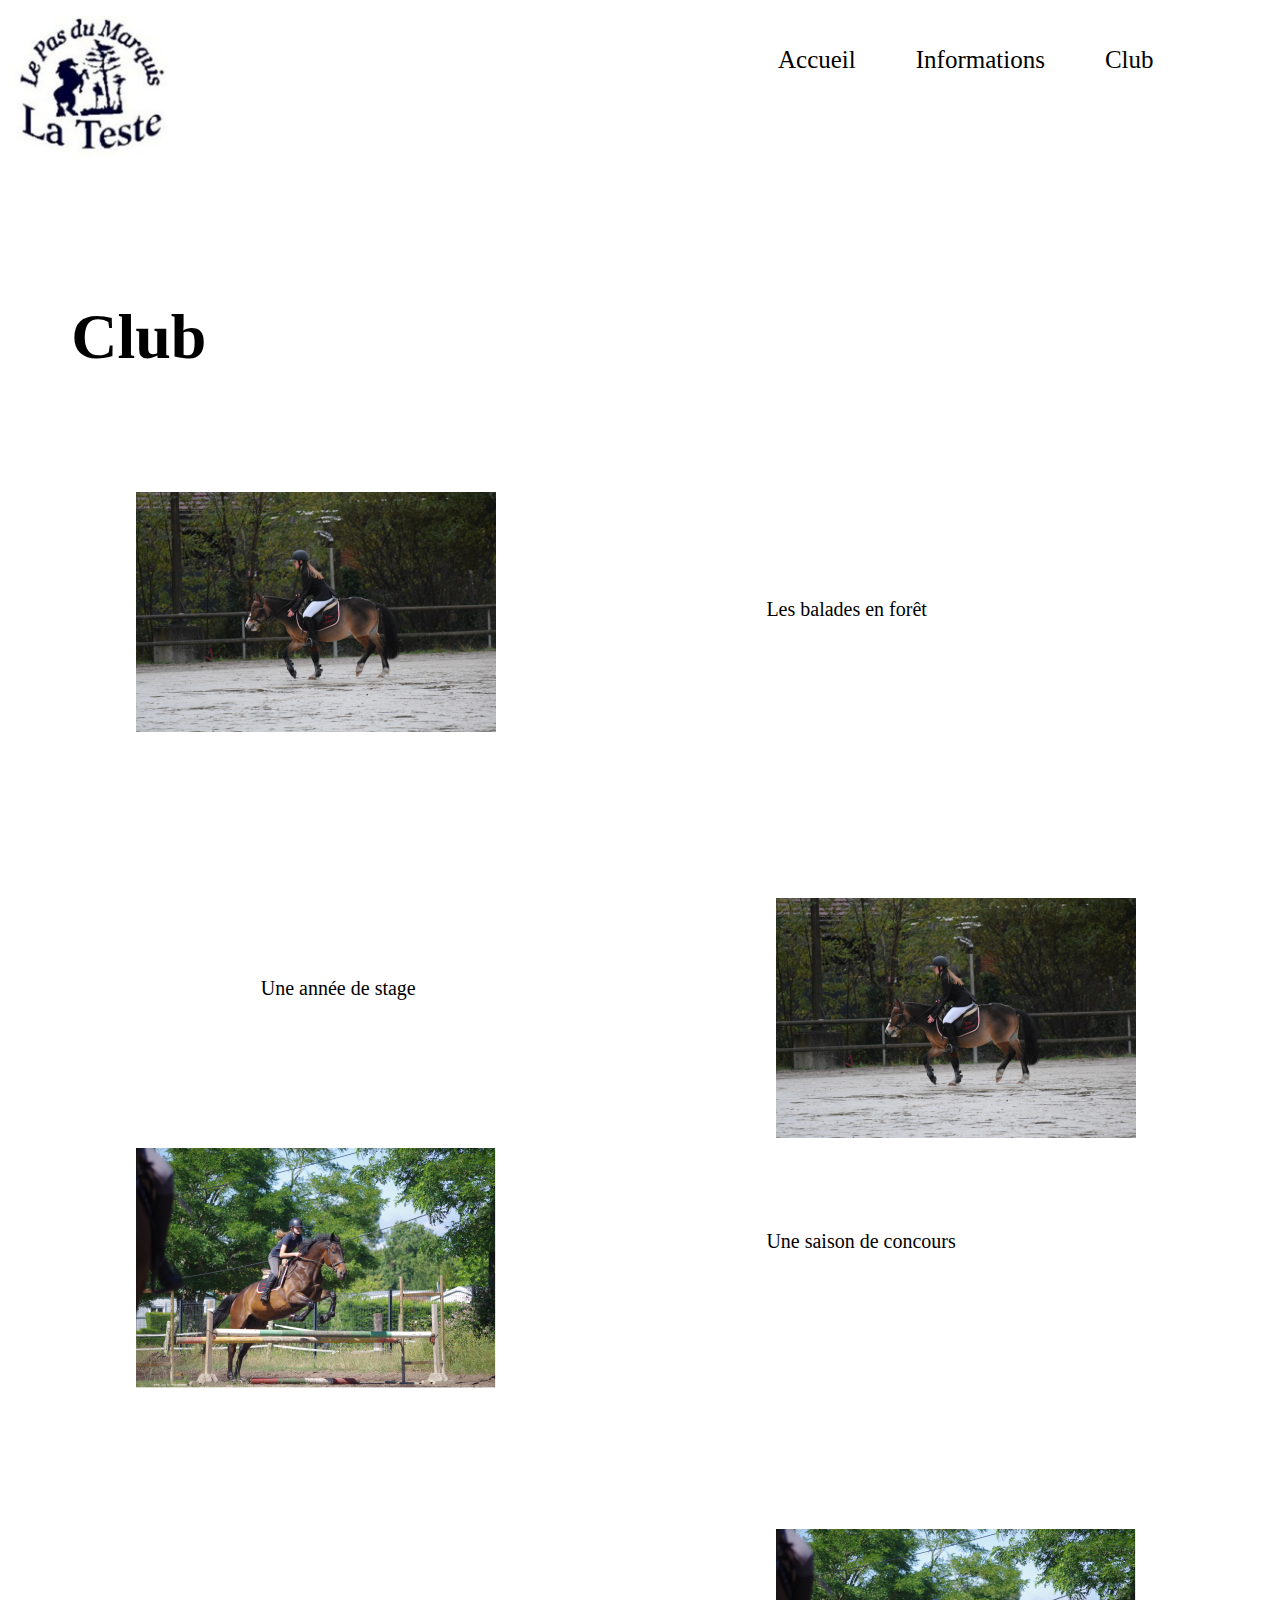
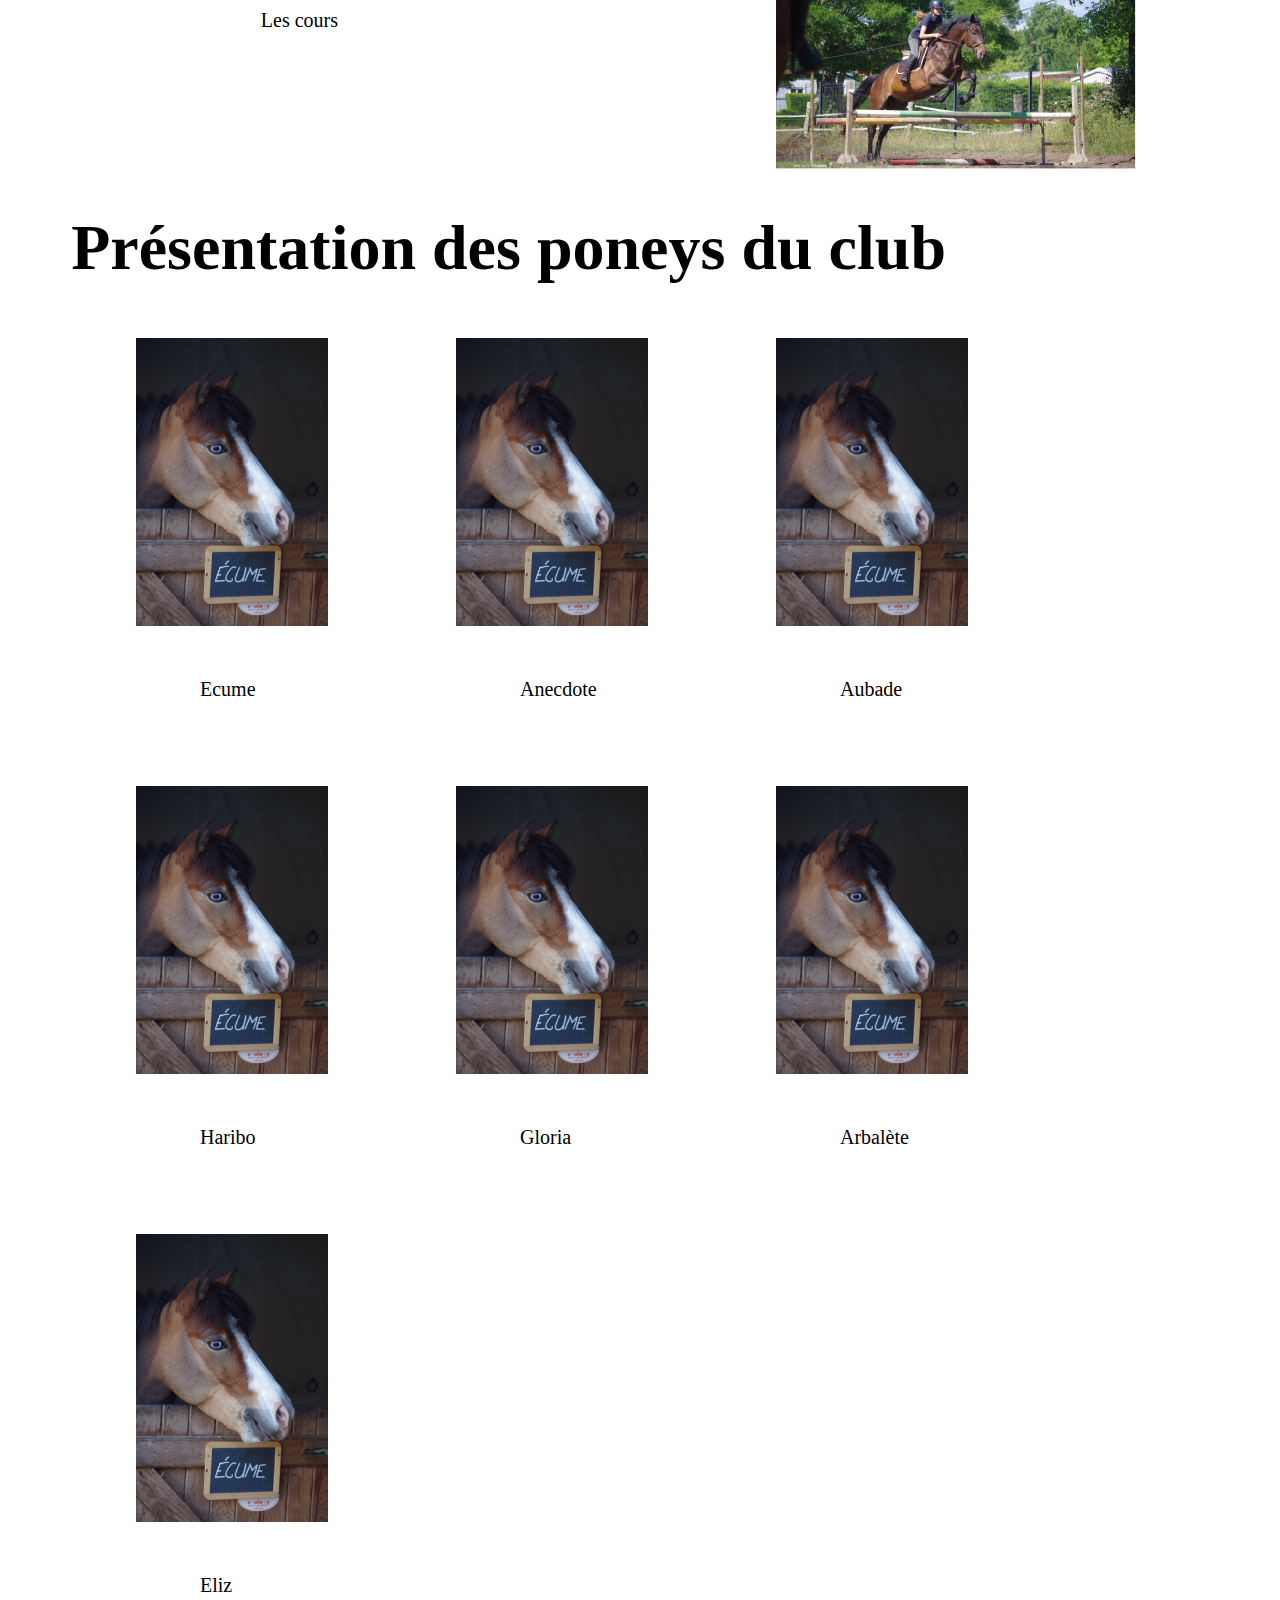
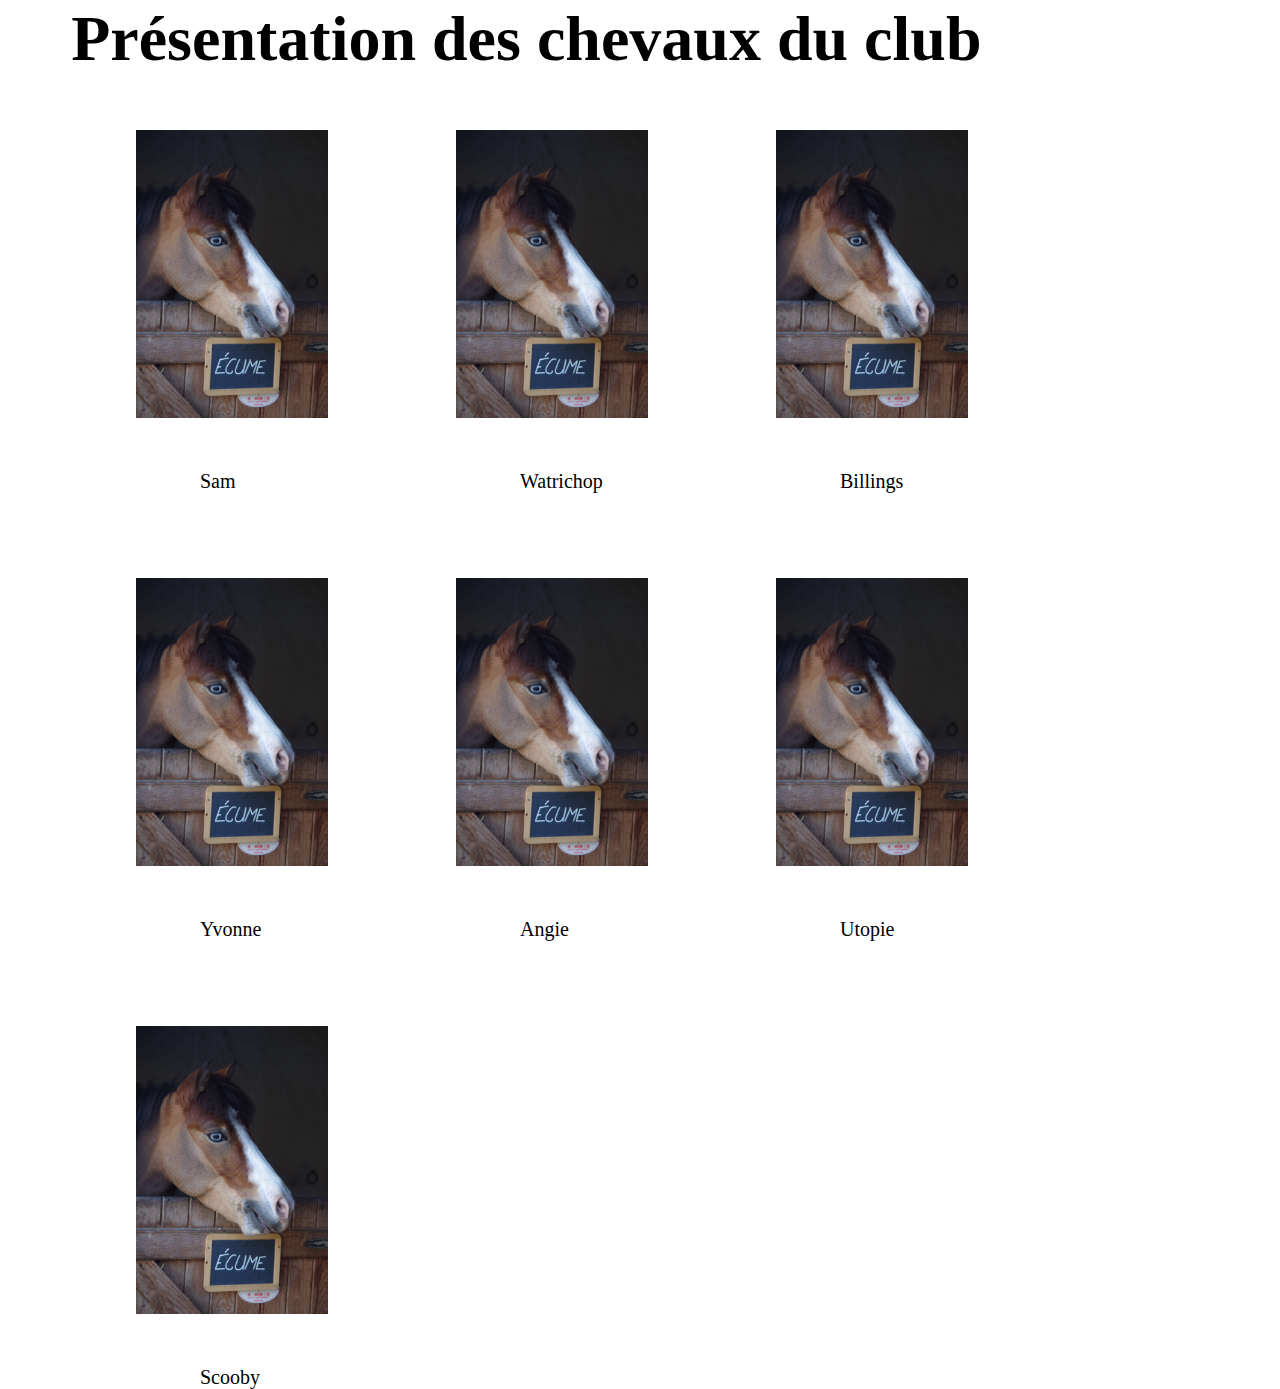
==== club.html @ 82a841d6 "ajouter les portrait des poneys et chevaux" ====
<!DOCTYPE html>
<html lang="en">
<head>
    <meta charset="UTF-8">
    <meta name="viewport" content="width=device-width, initial-scale=1.0">
    <title>Centre équestre au pas du marquis</title>
    <link rel="stylesheet" href="CSS/header.css"> 
    <link rel="stylesheet" href="index.css"> 
    <link rel="stylesheet" href="CSS/information.css"> 
    <link rel="stylesheet" href="CSS/club.css">
</head>
<body>
    <!-- Le header -->
    <header>
        <a href="index.html"><img src="img/Logo_Pdm.jpg" alt="logo du centre equestre le pas du marquis" class="logo"></a>     <!-- le logo du Pdm -->
        
        <!-- Le menu sur le téléphone en mode menu burger -->
        
        <nav class="main-menu couleur" id="menu">
            <a class="open" href="#menu">
                <img src="img/menu_burger.svg" alt="menu burger" />
            </a>
            <a class="close" href="#">
                <img src="img/close.svg" alt="fermer le menu burger" />
            </a>

            <!-- Les 3 pages du header -->
            <ul id="menu">
                <li>
                    <a href="index.html">Accueil</a>
                </li>
                <li>
                    <a href="informations.html">Informations</a>
                </li>
                <li>
                    <a href="club.html">Club</a>
                </li>
            </ul>
        </nav>
    </header>


    <!-- Section du club  -->

</section>

<section class="club2">
    <h2>Club</h2>

    <div class="imgbalade">
        <img src="img/Horizontale/Ecume_concours_caresse.jpg" alt="Ecume en portrait"/>

    </div>

    <div class="text-balade">
        <p> Les balades en forêt </p>
    </div>

    <div class="imgstage">
        <img src="img/Horizontale/Ecume_concours_caresse.jpg" alt="Ecume en caresse"/>
    </div>

    <div class="text-stage2">
        <p> Une année de stage </p>
    </div>
    <div class="imgconcours">
        <img src="img/Horizontale/Sam_Saut_oxer.jpg" alt="Sam en saut en oxer"/>
    </div>

    <div class="text-concours">
        <p> Une saison de concours </p>
    </div>

    <div class="imgcours">
        <img src="img/Horizontale/Sam_Saut_oxer.jpg" alt="Sam en saut en oxer"/>
    </div>

    <div class="text-cours2">
        <p> Les cours </p>
    </div>
    
</section>


<!-- Présentation des poneys du club -->

<section class="presponey">

    <div >
        <h2>Présentation des poneys du club</h2>
    </div>

    <div class="imgEcume">
        <img src="img/Verticale/Ecume_portrait.jpg" alt="Portrait Ecume">

    </div>
    <div class="text-Ecume">
        <p>Ecume</p>
    </div>

    <div class="imgAnecdote">
        <img src="img/Verticale/Ecume_portrait.jpg" alt="Portrait Anecdote">

    </div>
    <div class="text-Anecdote">
        <p>Anecdote</p>
    </div>

    <div class="imgAubade">
        <img src="img/Verticale/Ecume_portrait.jpg" alt="Portrait Aubade">

    </div>
    <div class="text-Aubade">
        <p>Aubade</p>
    </div>

    <div class="imgHaribo">
        <img src="img/Verticale/Ecume_portrait.jpg" alt="Portrait Aubade">

    </div>
    <div class="text-Haribo">
        <p>Haribo</p>
    </div>

    <div class="imgGloria">
        <img src="img/Verticale/Ecume_portrait.jpg" alt="Portrait Aubade">

    </div>
    <div class="text-Gloria">
        <p>Gloria</p>
    </div>

    <div class="imgArbalete">
        <img src="img/Verticale/Ecume_portrait.jpg" alt="Portrait Aubade">

    </div>
    <div class="text-Arbalete">
        <p>Arbalète</p>
    </div>

    <div class="imgEliz">
        <img src="img/Verticale/Ecume_portrait.jpg" alt="Portrait Aubade">

    </div>
    <div class="text-Eliz">
        <p>Eliz</p>
    </div>


</section>

<section class="preschevaux">

    <div >
        <h2>Présentation des chevaux du club</h2>
    </div>

    <div class="imgSam">
        <img src="img/Verticale/Ecume_portrait.jpg" alt="Portrait Ecume">

    </div>
    <div class="text-Sam">
        <p>Sam</p>
    </div>

    <div class="imgWatrichop">
        <img src="img/Verticale/Ecume_portrait.jpg" alt="Portrait Ecume">

    </div>
    <div class="text-Watrichop">
        <p>Watrichop</p>
    </div>

    <div class="imgBillings">
        <img src="img/Verticale/Ecume_portrait.jpg" alt="Portrait Ecume">

    </div>
    <div class="text-Billings">
        <p>Billings</p>
    </div>

    <div class="imgYvonne">
        <img src="img/Verticale/Ecume_portrait.jpg" alt="Portrait Ecume">

    </div>
    <div class="text-Yvonne">
        <p>Yvonne</p>
    </div>

    
    <div class="imgAngie">
        <img src="img/Verticale/Ecume_portrait.jpg" alt="Portrait Ecume">

    </div>
    <div class="text-Angie">
        <p>Angie</p>
    </div>

    <div class="imgUtopie">
        <img src="img/Verticale/Ecume_portrait.jpg" alt="Portrait Ecume">

    </div>
    <div class="text-Utopie">
        <p>Utopie</p>
    </div>

    <div class="imgScooby">
        <img src="img/Verticale/Ecume_portrait.jpg" alt="Portrait Ecume">

    </div>
    <div class="text-Scooby">
        <p>Scooby</p>
    </div>
</section>
<body>
---- CSS/header.css ----
header {
    margin-right: 7%;
}

header nav ul li a {
    font-family: 'HermeneusOne';
    font-size: 25px;
    color: black;
    text-decoration:none; 
    
}

header nav ul li {
    display: inline;
    margin-left: 60px;
}

header ul {
    display: flex;
    align-items: center;
    flex-direction: row;
    justify-content: flex-end;
    padding: 30px;
}

header .logo {
    position: absolute;
    width: 15%;
}


header .open,
header .close {
    background: white;
    color: black;
    display: none;
    margin-right: 5px;
}

@media (max-width: 1024px) {

    header .logo {
        width: 20%;
    }

    header ul {
        display: none;
    }

    /* État fermé */
    header .main-menu .close {
        display: none;
    }

    /* header .main-menu ul,
    header .loupe1 {
        display: none;
    } */

    /* État ouvert */


    header .main-menu:target ul {
        display: flex;
        flex-direction: column;
        position: absolute;
        right: 0;
        background: white;
    }

    header .main-menu:target .close {
        display: flex;
        flex-direction: row-reverse;
    }

    header .main-menu:target .open {
        display: none;
    }

    header nav ul li {
        margin: 10% 0;

    }

    header .open {
        display: flex;
        flex-direction: row-reverse;
    }
}

@media (max-width: 504px) {

    header .logo {
        width: 15%;
    }
}
---- index.css ----
/* Section page d'acceuil */

/* Mise en forme des images */
.Image_accueil1, .Image_accueil2 {
    padding-left: 5%;
}
.Image_accueil1{
    padding-top: 10%;
}
.couverture1, .couverture2, .couverture4, .couverture5 {
    padding-right: 7%;
}
/* La mise en forme du titre */
.titre {
    font-size: 97px;
    color: #223055;
    font-family: 'HermeneusOne';
    padding-left: 2%;
    margin: none;
}

/* Section page de présentation du club */

/* Le titre h2 */

h2 {
    font-family: 'HermeneusOne';
    font-size: 64px;
    padding-left: 5%;
}

/* Placement de l'image */

.imgPresentation{
    max-width: 50%;
    max-height: 50%;
    padding-left: 5%;
    position: absolute;
}

/* Texte de présentation du club  */

.text-présentation {
    font-size: 20px;
    display: flex;
    align-items: center;
    flex-direction: row;
    justify-content: flex-end;
    padding-top: 5%;
    padding-left: 30%;
    padding-right: 15%;
    font-family: 'Lateef-Regular';
}

/* Texte de signature de l'équipe du pas du marquis */

.text-signature {
    display: flex;
    align-items: center;
    flex-direction: row;
    justify-content: flex-end;
    padding-top: 4%;
    padding-left: 30%;
    padding-right: 15%;
    font-size: 20px;
    font-family: 'Lateef-Regular';
}

/* Infrastructure */


.manège  {
    padding-left: 10%;
    position: absolute;
}
.carrière {
    padding-left: 60%;
    position: absolute;
}
.ecurie {
    padding-left: 10%;
    position: absolute;
    padding-top: 25%;
    /* padding-right: 50%; */
    padding: none;
}
.bureau {
    padding-top: 25%;
    padding-left: 60%;
    position: absolute;
}

.infrastructure p {
    text-align: center;
}




/* Section club  */

/* Image pour annoncer les stages / nouveauté avec les textes*/

.club {
    padding-top: 50%;
}


.imgclub1 img {
    padding-top: 5%;
   max-width: 50%;
    max-height: 50%;
    padding-left: 10%;
    position: absolute;
}
p{
    font-family: 'Lateef-Regular';
    font-size: 20px;
}

.text-stage {
    padding-left: 40%;
    padding-right: 15%;
    padding-top: 12%;
    font-family: 'Lateef-Regular';
}

/* Images et textes sur les cours */

.imgclub2 {
    padding-left: 60%;
    padding-top: 20%;
    position: absolute;
    max-width: 30%;
    max-height:30% ;
}
.text-cours {
    padding-left: 10%;
    padding-right: 50%;
    padding-top: 25%;
}

/* Image et texte sur les disciplines */

.imgclub3 {
    padding-left: 10%;
    padding-top: 10%;
    max-width: 30%;
    max-height: 30%;
    position: absolute;
}

.text-discipline {
    padding-left: 50%;
    padding-right: 15%;
    padding-top: 15%;
}

.voir-plus{
    background-color: #223055 ;
    color: rgb(255, 255, 255);
    border-radius: 20px;
    font-size: 20px;
    padding: 10px 30px 10px 30px;
    border: none;
    
}
.bouton {
    padding-left: 75%;
    padding-top: 10%;
}

/* Titre et image pour les pensions propriétaire */

.imgpension img {
    max-width: 50%;
    max-height: 50%;
    padding-left: 10%;
    padding-top: 7%;
    position: absolute;
}

.text-pension {
    padding-left: 40%;
    padding-right: 15%;
    padding-top: 15%;
}


/* Version responsive */
@media (min-width: 1400px) {

    .imgPresentation{
        max-width: 40%;
        max-height: 40%;
        padding-left: 5%;
        position: absolute;
    }
    


}


@media (max-width: 1350px) {

    /* Images pages d'accueil */

    .couverture1, .couverture2, .couverture4, .couverture5 {
        padding-right: 15%;
    }
    .Image_accueil1, .Image_accueil2 {
        padding-left: 7%;
    }
    .couverture1 {

        max-width: 20%;
        max-height: 20%;
        
    
       }
        
       .couverture2 {
    
        max-width: 20%;
        max-height: 20%;
    
       }
       .couverture3 {
    
        max-width: 20%;
        max-height: 20%;
    
       }
       .Image_accueil1 {
        padding-top: 20%;
       }
    
       .titre {
        font-size: 70px;
        text-align: center;
       }
    
       .couverture4 {
    
        max-width: 20%;
        max-height: 20%;
    
       }
        
       .couverture5 {
    
        max-width: 20%;
        max-height: 20%;
    
       }
       .couverture6 {
    
        max-width: 20%;
        max-height: 20%;
    
       }

/* présentation du club */


       /* Placement de l'image */

.imgPresentation{
    max-width: 25%;
    max-height: 25%;
    padding-left: 5%;
    position: absolute;
}

/* Section club  */

/* Image pour annoncer les stages / nouveauté avec les textes*/



.imgclub1 img {
    padding-top: 5%;
   max-width: 25%;
    max-height: 25%;
    padding-left: 10%;
    position: absolute;
}




       /* Titre et image pour les pensions propriétaire */

.imgpension img {
    max-width: 25%;
    max-height: 25%;
    padding-left: 10%;
    padding-top: 7%;
    position: absolute;
}
 }

@media (max-width: 1350px) {

    /* Images pages d'accueil */

    .couverture1, .couverture2, .couverture4, .couverture5 {
        padding-right: 15%;
    }
    .Image_accueil1, .Image_accueil2 {
        padding-left: 7%;
    }
    .couverture1 {

        max-width: 20%;
        max-height: 20%;
        
    
       }
        
       .couverture2 {
    
        max-width: 20%;
        max-height: 20%;
    
       }
       .couverture3 {
    
        max-width: 20%;
        max-height: 20%;
    
       }
       .Image_accueil1 {
        padding-top: 20%;
       }
    
       .titre {
        font-size: 70px;
        text-align: center;
       }
    
       .couverture4 {
    
        max-width: 20%;
        max-height: 20%;
    
       }
        
       .couverture5 {
    
        max-width: 20%;
        max-height: 20%;
    
       }
       .couverture6 {
    
        max-width: 20%;
        max-height: 20%;
    
       }

/* présentation du club */


       /* Placement de l'image */

.imgPresentation{
    max-width: 25%;
    max-height: 25%;
    padding-left: 5%;
    position: absolute;
}

/* Section club  */

/* Image pour annoncer les stages / nouveauté avec les textes*/



.imgclub1 img {
    padding-top: 5%;
   max-width: 25%;
    max-height: 25%;
    padding-left: 10%;
    position: absolute;
}




       /* Titre et image pour les pensions propriétaire */

.imgpension img {
    max-width: 25%;
    max-height: 25%;
    padding-left: 10%;
    padding-top: 7%;
    position: absolute;
}



}

@media (max-width: 1024px) {

    /* Image accueil */

   .couverture1 {

    max-width: 20%;
    max-height: 20%;

   }
    
   .couverture2 {

    max-width: 20%;
    max-height: 20%;

   }
   .couverture3 {

    max-width: 20%;
    max-height: 20%;

   }
   .Image_accueil1 {
    padding-top: 20%;
   }

   .titre {
    font-size: 60px;
   }

   .couverture4 {

    max-width: 20%;
    max-height: 20%;

   }
    
   .couverture5 {

    max-width: 20%;
    max-height: 20%;

   }
   .couverture6 {

    max-width: 20%;
    max-height: 20%;

   }

   /* Présentation du club */

   .titrePage h2 {
    padding-left: 5%;
   }

   .imgPresentation {
    max-width: 30%;
    max-height: 30%;
    padding-left: 5%;
    position: absolute;
    padding-top: 7%;
}
.text-présentation {
    font-size: 18px;
    display: flex;
    align-items: center;
    flex-direction: row;
    justify-content: flex-end;
    padding-left: 40%;
    padding-right: 10%;
}
.text-signature {
    display: flex;
    align-items: center;
    flex-direction: row;
    justify-content: flex-end;
    padding-top: 4%;
    padding-left: 40%;
    padding-right: 10%;
    font-size: 18px;
    
}


/* Infrastruture */

.infrastructure {
    position: relative;
}

.manège  img {
    padding-left: 7%;
    padding-top: 45%;
    position: absolute;
    max-width: 270%;
    max-height: 270%;
}


.carrière img {
    padding-top: 10%;
    padding-left: 5%;
    position: absolute;
    max-width: 270%;
    max-height: 270%;
}

.ecurie img {
    padding-left: 7%;
    position: absolute;
    padding-top: 55%;
    /* padding-right: 50%; */
    padding: none;
    max-width: 180%;
    max-height: 180%;
}
.ecurie p {
    padding-top: 30%;
}

.bureau img {
    padding-top: 12%;
    padding-left: 5%;
    position: absolute;
    max-width:60%;
    max-height: 60%;
   
}
.bureau p {
    padding-top: 30%;
}

/* Section club  */

/* Image pour annoncer les stages / nouveauté avec les textes*/

.club {
    padding-top: 50%;
}


.imgclub1 img {
    padding-top: 5%;
   max-width: 25%;
    max-height: 25%;
    padding-left: 10%;
    position: absolute;
}



/* Images et textes sur les cours */

.imgclub2 {
    padding-left: 60%;
    padding-top: 20%;
    position: absolute;
    /* max-width: 10%;
    max-height:10% ; */
}


/* Image et texte sur les disciplines */

.imgclub3 {
    padding-left: 10%;
    padding-top: 10%;
    /* max-width: 20%;
    max-height: 20%; */
    position: absolute;
}

.text-discipline {
    padding-left: 60%;
    padding-right: 10%;
    padding-top: 15%;
}



.bouton {
    padding-left: 75%;
    padding-top: 10%;
}

/* images pour la pages pensions */

.imgpension img {
    max-width: 20%;
    max-height: 20%;
    padding-left: 10%;
    padding-top: 7%;
    position: absolute;
}
    
    

 }

/* Version tablette */

 @media (max-width: 767px) {

    /* Pages d'accueil */

    .couverture1 {

        max-width: 17%;
        max-height: 17%;
    
       }
        
       .couverture2 {
    
        max-width: 17%;
        max-height: 17%;
    
       }
       .couverture3 {
    
        max-width: 17%;
        max-height: 17%;
    
       }
       .Image_accueil1 {
        padding-top: 20%;
       }
    
       .titre {
        font-size: 37px;
        padding-left: 3%;
        padding-right: 3%;
       }
    
       .couverture4 {
    
        max-width: 17%;
        max-height: 17%;
    
       }
        
       .couverture5 {
    
        max-width: 17%;
        max-height: 17%;
    
       }
       .couverture6 {
    
        max-width: 17%;
        max-height: 17%;
    
       }
         /* Présentation du club */

   .titrePage h2 {
    padding-left: 5%;
   }

   .imgPresentation {
    max-width: 25%;
    max-height: 25%;
    padding-left: 30%;
    position: absolute;
    padding-top: 7%;
}
.text-présentation {
    font-size: 16px;
    padding-top: 50%;
    flex: 1;
    padding-left: 20px;
    box-sizing: border-box;
}
.text-signature {
    display: flex;
    align-items: center;
    flex-direction: row;
    justify-content: flex-end;
    padding-top: 4%;
    padding-left: 50%;
    padding-right: 5%;
    font-size: 16px;
    
}


/* Infrastruture */

.infrastructure {
    position: relative;
}

.manège  img {
    padding-left: 7%;
    padding-top: 5%;
    position: absolute;
    max-width: 195%;
    max-height: 195%;
}
.manège p {
    opacity: 0%;
   
}

.carrière img {
    padding-top: 2%;
    padding-left: 5%;
    position: absolute;
    max-width:195%;
    max-height: 195%;
}
.carrière p {
    opacity: 0%;
}
.ecurie img {
    padding-left: 7%;
    position: absolute;
    padding-top: 25%;
    /* padding-right: 50%; */
    padding: none;
    max-width:150%;
    max-height: 150%;
}
.ecurie p {
    opacity: 0%;
}
.bureau img {
    padding-top: 7%;
    padding-left: 5%;
    position: absolute;
    max-width:50%;
    max-height: 50%;
   
}
.bureau p {
    opacity: 0%;
}

/* Section page club */

.club {
    padding-top: 60%;
}


.imgclub1 img {
    
   max-width: 30%;
    max-height: 30%;
    padding-left: 30%;
    position: absolute;
    display: max-bloc-size;
}
p{
    font-family: 'Lateef-Regular';
    font-size: 20px;
    
}

.text-stage  {
   
    padding-top: 60%;
    flex: 1;
    padding-left: 40px;
    box-sizing: border-box;
    

   
}

/* Images et textes sur les cours */

.imgclub2 img {
    box-sizing: border-box;
    width: 200%;
    height: auto;
    padding-left: 0%;
    
}
.imgclub2 {
    padding-left: 20%;
 
}
.text-cours {
    padding-top: 80%;
    flex: 1;
    padding-left: 40px;
    padding-right: 20px;
    box-sizing: border-box;
    
}

/* Image et texte sur les disciplines */

.imgclub3 img {

    box-sizing: border-box;
    max-width: 200%;
    height: auto;
    padding-top: 20%;
    padding-left: 50%;
}

.text-discipline {
   padding-top: 70%;
    flex: 1;
    padding-left: 40px;
    box-sizing: border-box;
    
}

.voir-plus{
    background-color: #223055 ;
    color: rgb(255, 255, 255);
    border-radius: 20px;
    font-size: 14px;
    padding: 10px 30px 10px 30px;
    border: none;
    
}
.bouton {
    padding-left: 75%;
    padding-top: 10%;
}

/* Pages de la pension */

.imgpension img {
    max-width: 30%;
    max-height: 30%;
    padding-left: 30%;
    padding-top: 7%;
    position: absolute;
}

.text-pension {
    font-size: 16px;
    padding-top: 60%;
    flex: 1;
    padding-left: 20px;
    box-sizing: border-box;
}
    

    


 }

/* Version mobile */

@media (max-width:500px) {

    /* Pages d'accueil */

    .couverture1 {

        max-width: 35%;
        max-height: 35%;
            
       }
        
       .couverture2 {
    
        max-width: 35%;
        max-height: 35%;
        padding-right: 0%;
        padding-left: 10%;
        
        
    
       }
       .couverture3 {
    
        opacity: 0%;
    
       }
       .Image_accueil1 {
        padding-top: none;
       }
     
    
       .titre {
        font-size: 30px;
        padding-left: 5%;
        padding-right: 5%;
        text-align: center;
        padding-top: none;
       }
    
       .couverture4 {
    
        max-width: 35%;
        max-height: 35%;
    
       }
        
       .couverture5 {
    
        max-width: 37%;
        max-height: 37%;
        padding-right: 0%;
        padding-left: 10%;
    
       }
       .couverture6 {
    
        opacity: 0;
    
       }

    /* Présentation du club */

   .titrePage h2 {
    padding-left: 5%;
   }

   .imgPresentation {
    max-width: 30%;
    max-height: 30%;
    padding-left: 30%;
    position: absolute;
    padding-top: 7%;

}
.text-présentation {
    font-size: 14px;
    padding-top: 70%;
    flex: 1;
    padding-left: 20px;
    box-sizing: border-box;
}
.text-signature {
    display: flex;
    align-items: center;
    flex-direction: row;
    justify-content: flex-end;
    padding-top: 4%;
    padding-left: 50%;
    padding-right: 5%;
    font-size: 14px;
    
}

/* Infrastruture */

.infrastructure {
    position: relative;
}

.manège  img {
    padding-left: 2%;
    padding-top: 5%;
    position: absolute;
    max-width: 165%;
    max-height: 165%;
}
.manège p {
    opacity: 0%;
   
}

.carrière img {
    
    position: absolute;
    max-width:165%;
    max-height: 165%;
}
.carrière p {
    opacity: 0%;
}
.ecurie img {
    padding-left: 2%;
    position: absolute;
    padding-top: 25%;
    max-width:165%;
    max-height: 165%;
}
.ecurie p {
    opacity: 0%;
}
.bureau img {
    
    padding-top: 7%;
    position: absolute;
    max-width:60%;
    max-height: 60%;
   
}
.bureau p {
    opacity: 0%;
}



/* Section page club */

.club {
    padding-top: 50%;
}


.imgclub1 img {
    
   max-width: 30%;
    max-height: 30%;
    padding-left: 30%;
    position: absolute;
    display: max-bloc-size;
}
p{
    font-family: 'Lateef-Regular';
    font-size: 16px;
    
}

.text-stage  {
   
    padding-top: 60%;
    flex: 1;
    padding-left: 20px;
    box-sizing: border-box;
    

   
}

/* Images et textes sur les cours */

.imgclub2 img {
    box-sizing: border-box;
    width: 200%;
    height: auto;
    padding-left: 0%;
    
}
.imgclub2 {
    padding-left: 10%;
 
}
.text-cours {
    padding-top: 80%;
    flex: 1;
    padding-left: 20px;
    padding-right: 20px;
    box-sizing: border-box;
    font-size: 16px;
}

/* Image et texte sur les disciplines */

.imgclub3 img {

    box-sizing: border-box;
    max-width: 200%;
    height: auto;
    padding-top: 20%;
}

.text-discipline {
   padding-top: 70%;
    flex: 1;
    padding-left: 20px;
    box-sizing: border-box;
    
}

.voir-plus{
    background-color: #223055 ;
    color: rgb(255, 255, 255);
    border-radius: 20px;
    font-size: 14px;
    padding: 10px 30px 10px 30px;
    border: none;
    
}
.bouton {
    padding-left: 60%;
    padding-top: 10%;
}

/* Pages de la pension */

.imgpension img {
    max-width: 30%;
    max-height: 30%;
    padding-left: 30%;
    padding-top: 7%;
    position: absolute;
}

.text-pension {
    font-size: 14px;
    padding-top: 70%;
    flex: 1;
    padding-left: 20px;
    box-sizing: border-box;
}


 }
---- CSS/information.css ----
/* La page tarifs avec l'images des prix */

.tarif h2{
    padding-top: 10%;
}
.tarif img {
    max-width: 50%;
    max-height: 50%;
    padding-left: 30%;
    padding-top: 5%;
}

/* La section horaire d'ouverture */

.horaire p {
    padding-left: 65%;
    padding-top: 6%;
    color: white;
}
.horaire h2 {
    position: absolute;
    color: white;
}
.horaire {
    background-color:#223055 ;
    padding-bottom: 4%;
}


/* La section Localisation */

iframe.maps {
	width: 1090px;
	height: 427px;
	left: 173px;
	top: 3280px;
	border: 1px solid #000000;
	border-radius: 20px;
	margin: auto;
	z-index: 1;
}
	
div.maps {
	display: flex;
}
.text-adresse {
    padding-top: 2%;
    padding-left: 62%;
}

/* Contact */


.imgicons {
    padding-left: 15%;
    padding-right: 50%;
    position: absolute;
    
}

.contact p {
    padding-left: 40%;
    padding-top: 3%;
    padding-bottom: 5%;
    font-family: 'Lateef-Regular';
    text-decoration:none;
}

/* Version responsive */



@media (max-width: 1024px) {

    /* version ordinateur sur l'horaire d'ouverture */

    h2 {
        padding-left: 15%;
        font-size: 50px;
        padding-top: 2%;
    }
    .horaire p {
        font-size: 20px;
        padding-top: 20%;
        padding-left: 35%;
    }

    /* Contact */
    .imgicons img {
        padding-top: 2%;
        width: 70%;
        height: 70%;

    }
    

    
    

}

/* Version tablette */

@media (max-width: 767px) {

    /* l'horaire d'ouverture */

    h2 {
        padding-left: 15%;
        font-size: 32px;
    }
    .horaire p {
        font-size: 16px;
        padding-top: 20%;
        padding-left: 20%;
    }

    /* Contact */

    .imgicons img {
        padding-top: 2%;
        width: 50%;
        height: 50%;
    }

    .contact p {
        padding-left: 40%;
        padding-top: 3%;
        padding-bottom: 5%;
        font-size: 16px;
    }

}

/* Version mobile */

@media (max-width:480px) {

    /* l'horaire d'ouverture */
    h2 {
        padding-left: 10%;
        font-size: 20px;
        padding-top: 5%;
    }
    .horaire p {
        font-size: 16px;
        padding-top: 25%;
        padding-left: 20%;
        
    }

    /* localisation */

    .text-adresse {
        padding-top: 2%;
        padding-left: 30%;
        font-size: 14px;
    }
    
    /* Contact */

    .imgicons img {
        padding-top: 2%;
        width: 30px;
        height: 30px;
    }

}
---- CSS/club.css ----
/* Section club */

.club2 {
    padding-top: 10%;
}

/* Section balade en forêt */

.imgbalade img {
    padding-top: 5%;
    max-width: 40%;
    max-height: 40%;
    padding-left: 10%;
    position: absolute;
}
p{
    font-family: 'Lateef-Regular';
    font-size: 20px;
}

.text-balade {
    padding-left: 60%;
    padding-right: 15%;
    padding-top: 12%;
    font-family: 'Lateef-Regular';
}

/* Images et textes sur les stages */

.imgstage img {
    padding-left: 60%;
    padding-top: 20%;
    position: absolute;
    max-width: 40%;
    max-height:40% ;
}
.text-stage2 {
    padding-left: 20%;
    padding-right: 50%;
    padding-top: 25%;
}

/* Image et texte sur les saisons en concours */

.imgconcours img {
    padding-left: 10%;
    padding-top: 10%;
    max-width: 40%;
    max-height: 40%;
    position: absolute;
}

.text-concours {
    padding-left: 60%;
    padding-right: 15%;
    padding-top: 15%;
}

/*  section sur les textes et images sur les cours tt au longs de l'année */

.imgcours img {
    padding-left: 60%;
    padding-top: 20%;
    position: absolute;
    max-width: 40%;
    max-height:40% ;
}
.text-cours2 {
    padding-left: 20%;
    padding-right: 50%;
    padding-top: 25%;
}

/* Section sur la présentation des poneys du club */

.presponey h2 {
    padding-top: 10%;
}

/* Portrait d'Ecume */
.imgEcume img {
    max-width: 15%;
    max-width: 15%;
    position: absolute;
    padding-left: 10%;
}
.text-Ecume p {
    padding-left: 15%;
    padding-top: 25%;
    position: absolute;
    font-family: 'Lateef-Regular';
    font-size: 20px;
}


/* Portrait d'Anecdote */

.imgAnecdote img {
    max-width: 15%;
    max-width: 15%;
    position: absolute;
    padding-left: 35%;
}
.text-Anecdote p {
    padding-left: 40%;
    padding-top: 25%;
    position: absolute;
}


/* Portrait d'aubade */


.imgAubade img {
    max-width: 15%;
    max-width: 15%;
    position: absolute;
    padding-left: 60%;
}
.text-Aubade p {
    padding-left: 65%;
    padding-top: 25%;
    position: absolute;
}

/* Portrait d'Haribo */

.imgHaribo img {
    max-width: 15%;
    max-width: 15%;
    position: absolute;
    padding-left: 10%;
    padding-top: 35%;
}
.text-Haribo p {
    padding-left: 15%;
    padding-top: 60%;
    position: absolute;
    font-family: 'Lateef-Regular';
    font-size: 20px;
}

/* Portrait de Gloria */

.imgGloria img {
    max-width: 15%;
    max-width: 15%;
    position: absolute;
    padding-left: 35%;
    padding-top: 35%;
}
.text-Gloria p {
    padding-left: 40%;
    padding-top: 60%;
    position: absolute;
}

/* Portrait d'Arbalète */

.imgArbalete img {
    max-width: 15%;
    max-width: 15%;
    position: absolute;
    padding-left: 60%;
    padding-top: 35%;
}
.text-Arbalete p {
    padding-left: 65%;
    padding-top: 60%;
    position: absolute;
}

/* Portrait d'Eliz */

.imgEliz img {
    max-width: 15%;
    max-width: 15%;
    position: absolute;
    padding-left: 10%;
    padding-top: 70%;
}
.text-Eliz p {
    padding-left: 15%;
    padding-top: 95%;
    position: absolute;
    font-family: 'Lateef-Regular';
    font-size: 20px;
}


/* section présentation des chevaux */


.preschevaux h2 {
    padding-top: 100%;
}

/* Portrait de Sam */
.imgSam img {
    max-width: 15%;
    max-width: 15%;
    position: absolute;
    padding-left: 10%;
}
.text-Sam p {
    padding-left: 15%;
    padding-top: 25%;
    position: absolute;
    font-family: 'Lateef-Regular';
    font-size: 20px;
}

/* Portrait de Watrichop */

.imgWatrichop img {
    max-width: 15%;
    max-width: 15%;
    position: absolute;
    padding-left: 35%;
}
.text-Watrichop p {
    padding-left: 40%;
    padding-top: 25%;
    position: absolute;
}

/* Portrait de Billings */

.imgBillings img {
    max-width: 15%;
    max-width: 15%;
    position: absolute;
    padding-left: 60%;
}
.text-Billings p {
    padding-left: 65%;
    padding-top: 25%;
    position: absolute;
}

/* Portrait d'Yvonne */

.imgYvonne img {
    max-width: 15%;
    max-width: 15%;
    position: absolute;
    padding-left: 10%;
    padding-top: 35%;
}
.text-Yvonne p {
    padding-left: 15%;
    padding-top: 60%;
    position: absolute;
    font-family: 'Lateef-Regular';
    font-size: 20px;
}

/* Portrait de Angie */

.imgAngie img {
    max-width: 15%;
    max-width: 15%;
    position: absolute;
    padding-left: 35%;
    padding-top: 35%;
}
.text-Angie p {
    padding-left: 40%;
    padding-top: 60%;
    position: absolute;
}

/* Portrait d'Utopie */

.imgUtopie img {
    max-width: 15%;
    max-width: 15%;
    position: absolute;
    padding-left: 60%;
    padding-top: 35%;
}
.text-Utopie p {
    padding-left: 65%;
    padding-top: 60%;
    position: absolute;
}

/* Portrait de Scooby */

.imgScooby img {
    max-width: 15%;
    max-width: 15%;
    position: absolute;
    padding-left: 10%;
    padding-top: 70%;
}
.text-Scooby p {
    padding-left: 15%;
    padding-top: 95%;
    position: absolute;
    font-family: 'Lateef-Regular';
    font-size: 20px;
}



/* Responsive mobile */

@media (max-width: 767px) {

    .presponey p {
        font-size: 16px;
        
    }
    .presponey h2 {
        padding-top: 25%;
        padding-bottom: 7%;
    }
    .preschevaux p {
        font-size: 16px;
    }
    .preschevaux h2{
        padding-top: 110%;
        padding-bottom: 7%;
    }
}
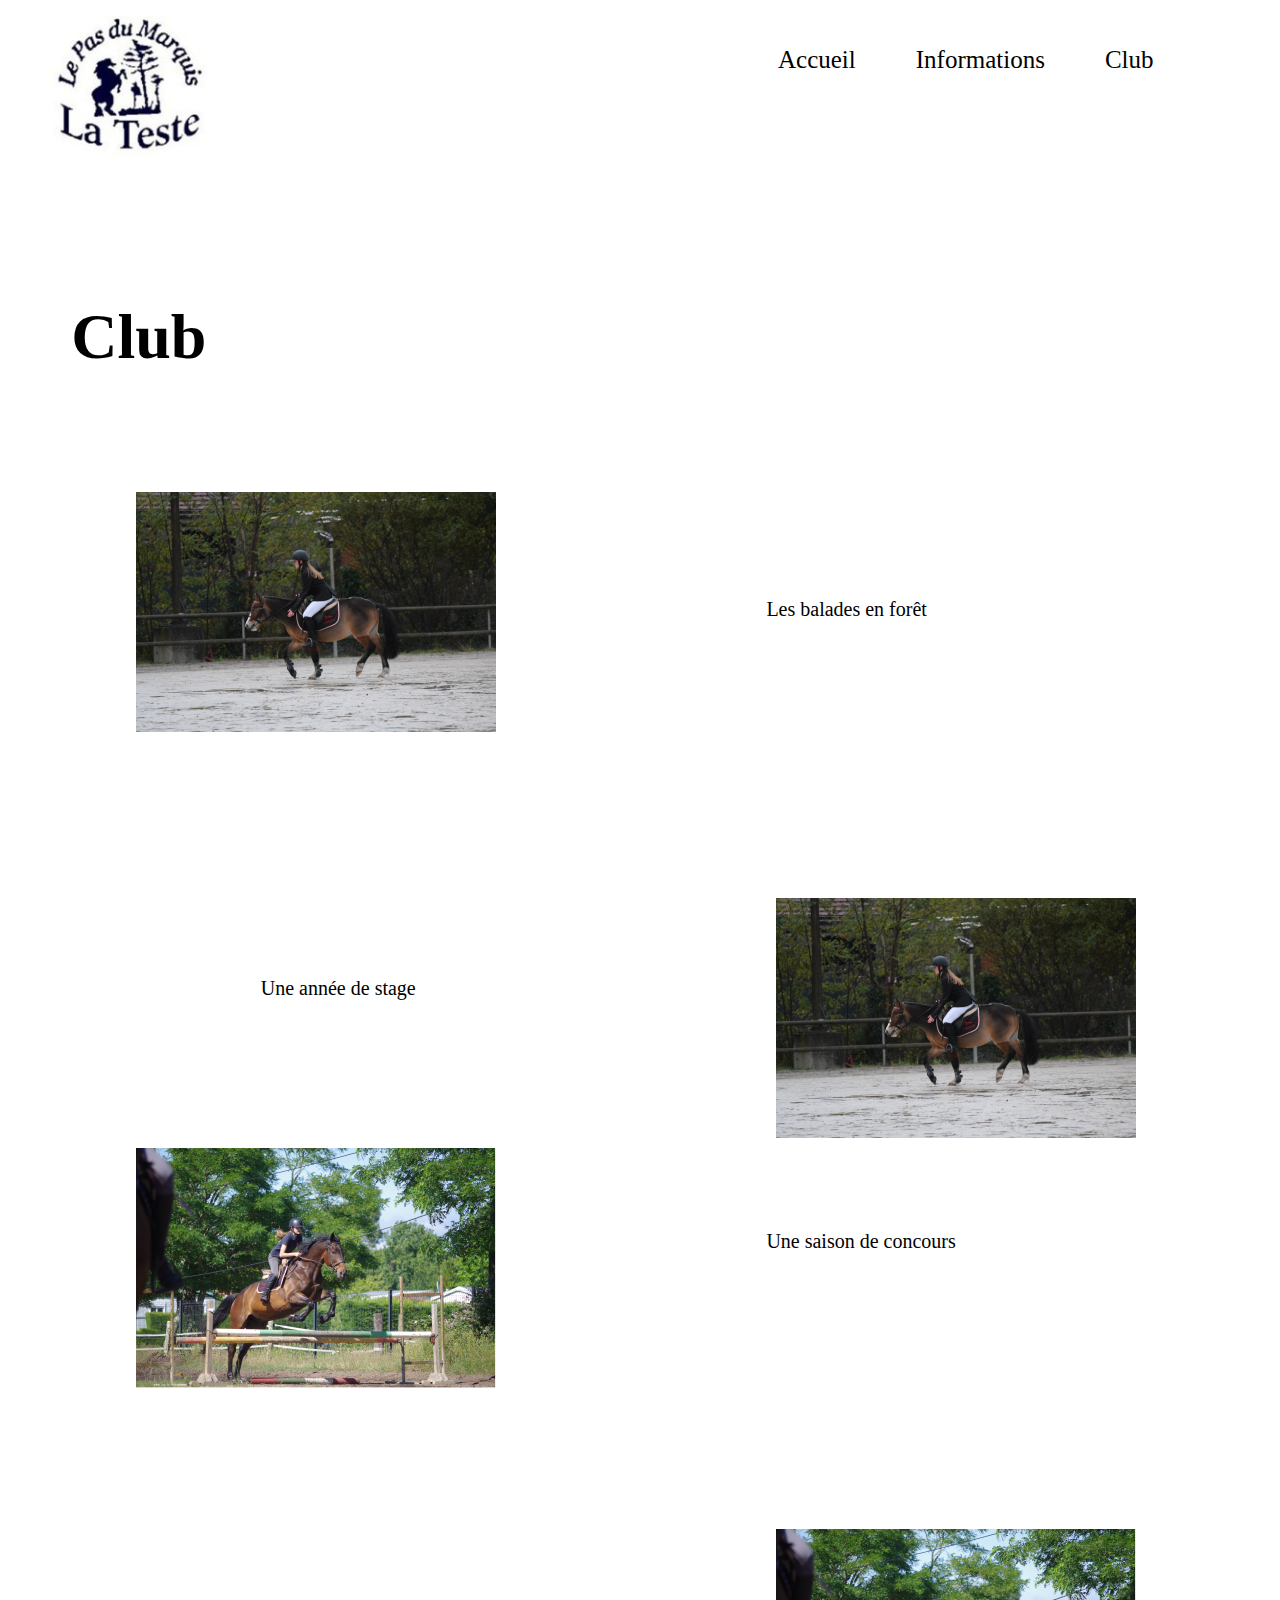
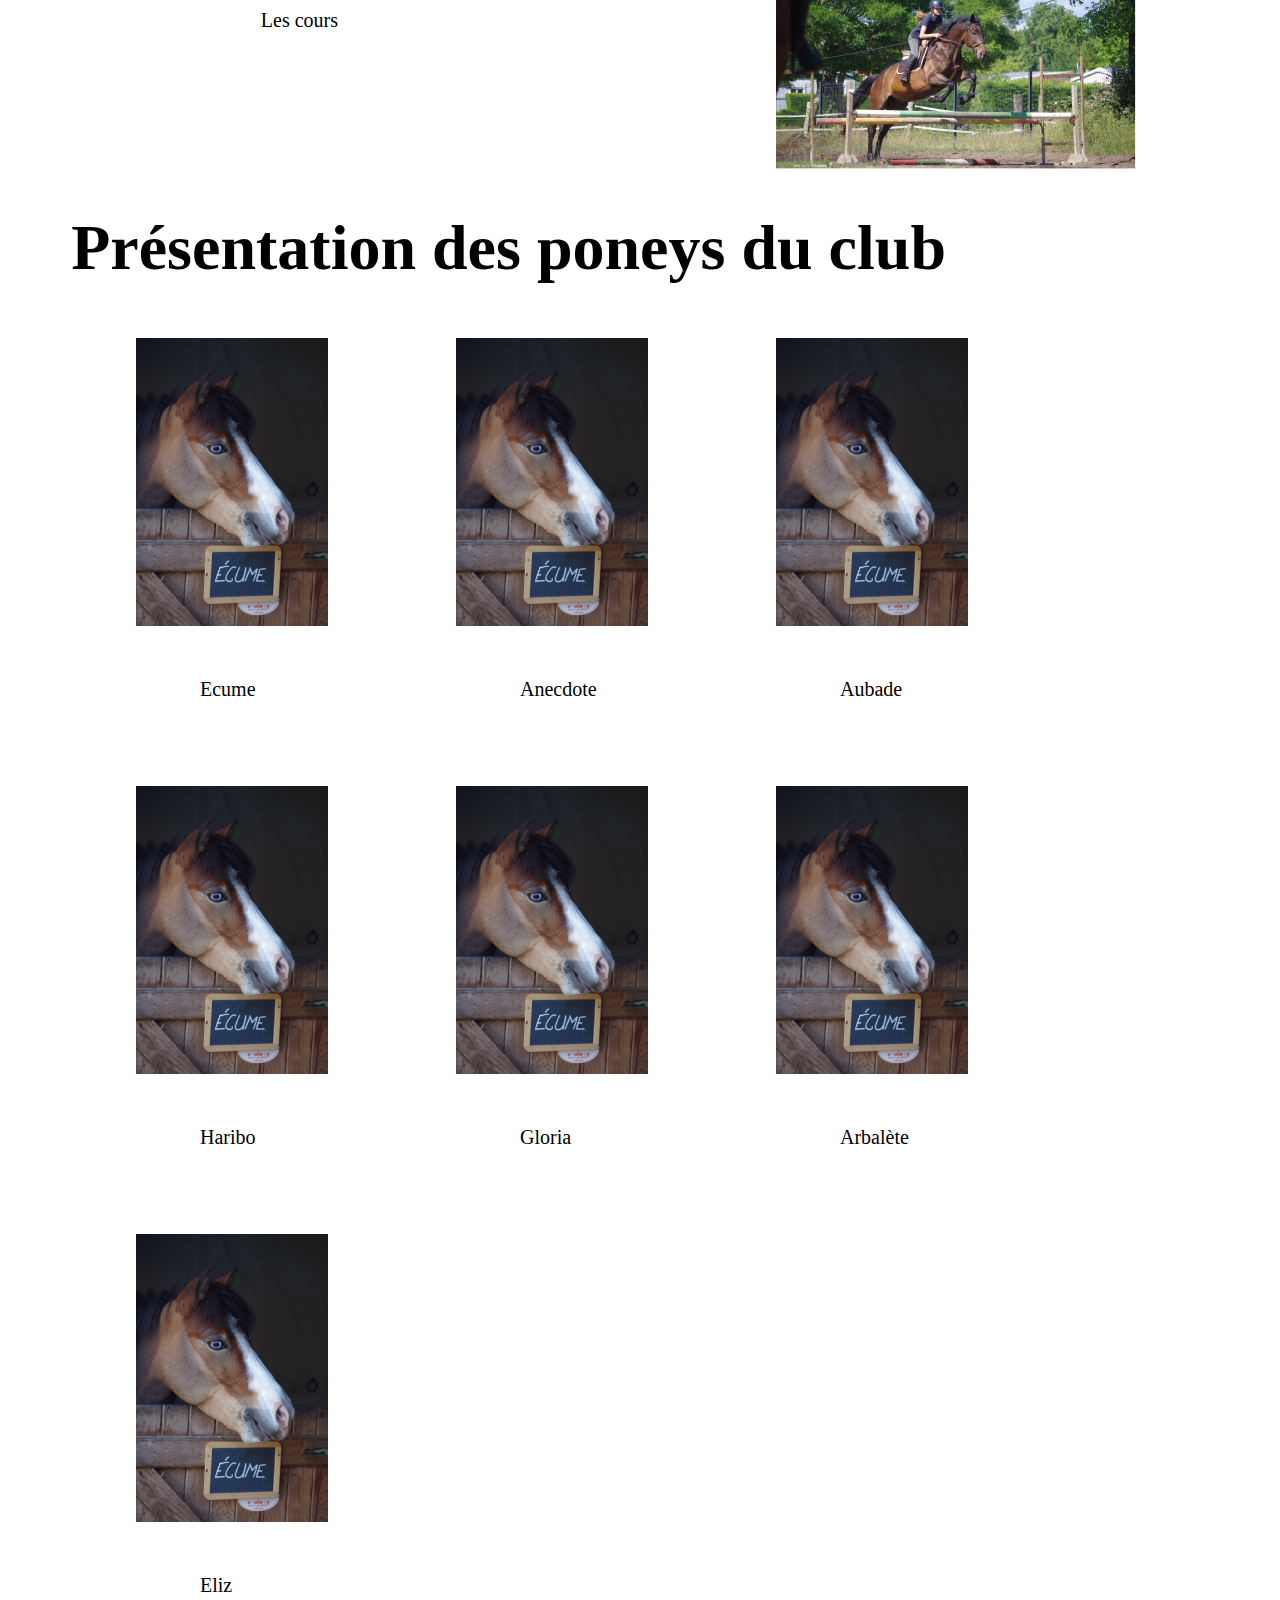
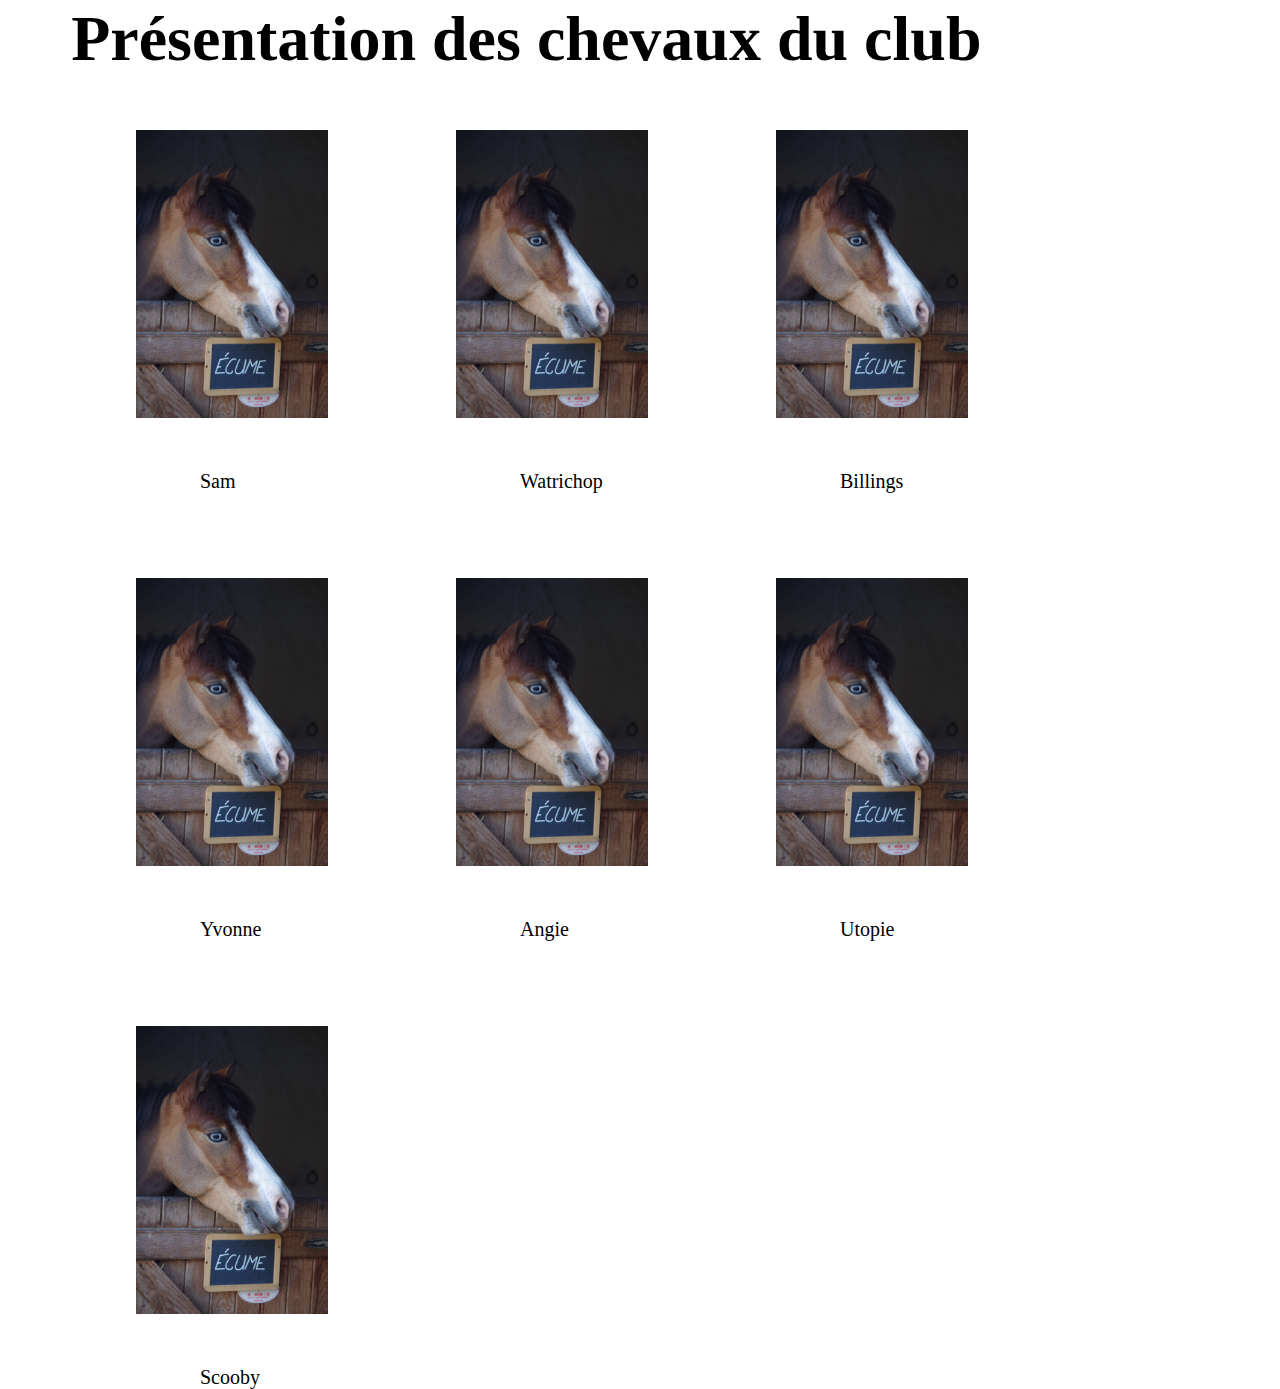
==== commit 734dba9f: "réparation des liens d'informations" ====
--- a/club.html
+++ b/club.html
@@ -8,6 +8,7 @@
     <link rel="stylesheet" href="index.css"> 
     <link rel="stylesheet" href="CSS/information.css"> 
     <link rel="stylesheet" href="CSS/club.css">
+    <link rel="icon" href="img/Logo_Pdm.ico" />
 </head>
 <body>
     <!-- Le header -->
--- a/CSS/header.css
+++ b/CSS/header.css
@@ -26,6 +26,7 @@
 header .logo {
     position: absolute;
     width: 15%;
+    padding-left: 3%;
 }
 
 
--- a/index.css
+++ b/index.css
@@ -185,6 +185,7 @@
     padding-left: 40%;
     padding-right: 15%;
     padding-top: 15%;
+    padding-bottom: 20%;
 }
 
 
--- a/CSS/information.css
+++ b/CSS/information.css
@@ -49,13 +49,21 @@
 }
 
 /* Contact */
-
+.contact h2 {
+    padding-bottom: 5%;
+}
 
 .imgicons {
     padding-left: 15%;
-    padding-right: 50%;
-    position: absolute;
-    
+    float: left;
+}
+
+.lieninsta a {
+    text-decoration: none;
+}
+.lienfacebook a {
+    text-decoration: none;
+
 }
 
 .contact p {
@@ -63,7 +71,7 @@
     padding-top: 3%;
     padding-bottom: 5%;
     font-family: 'Lateef-Regular';
-    text-decoration:none;
+    
 }
 
 /* Version responsive */
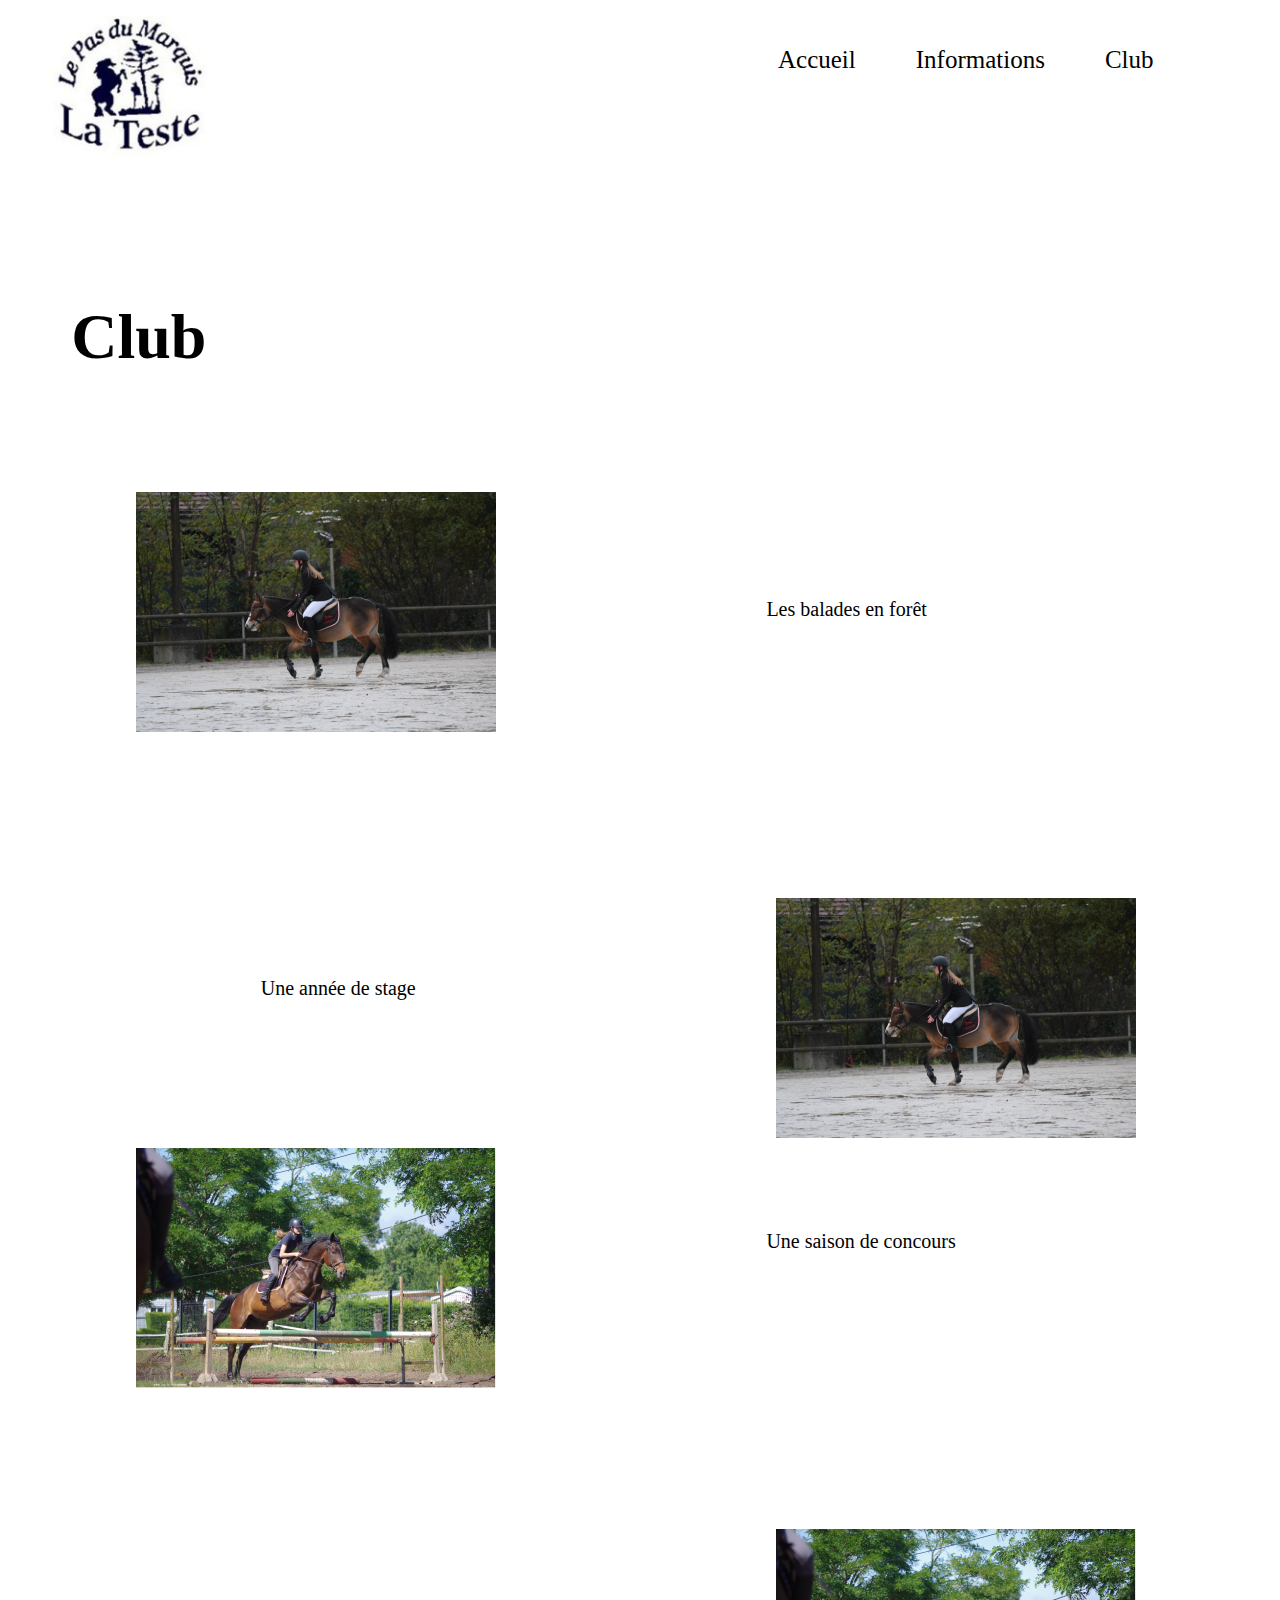
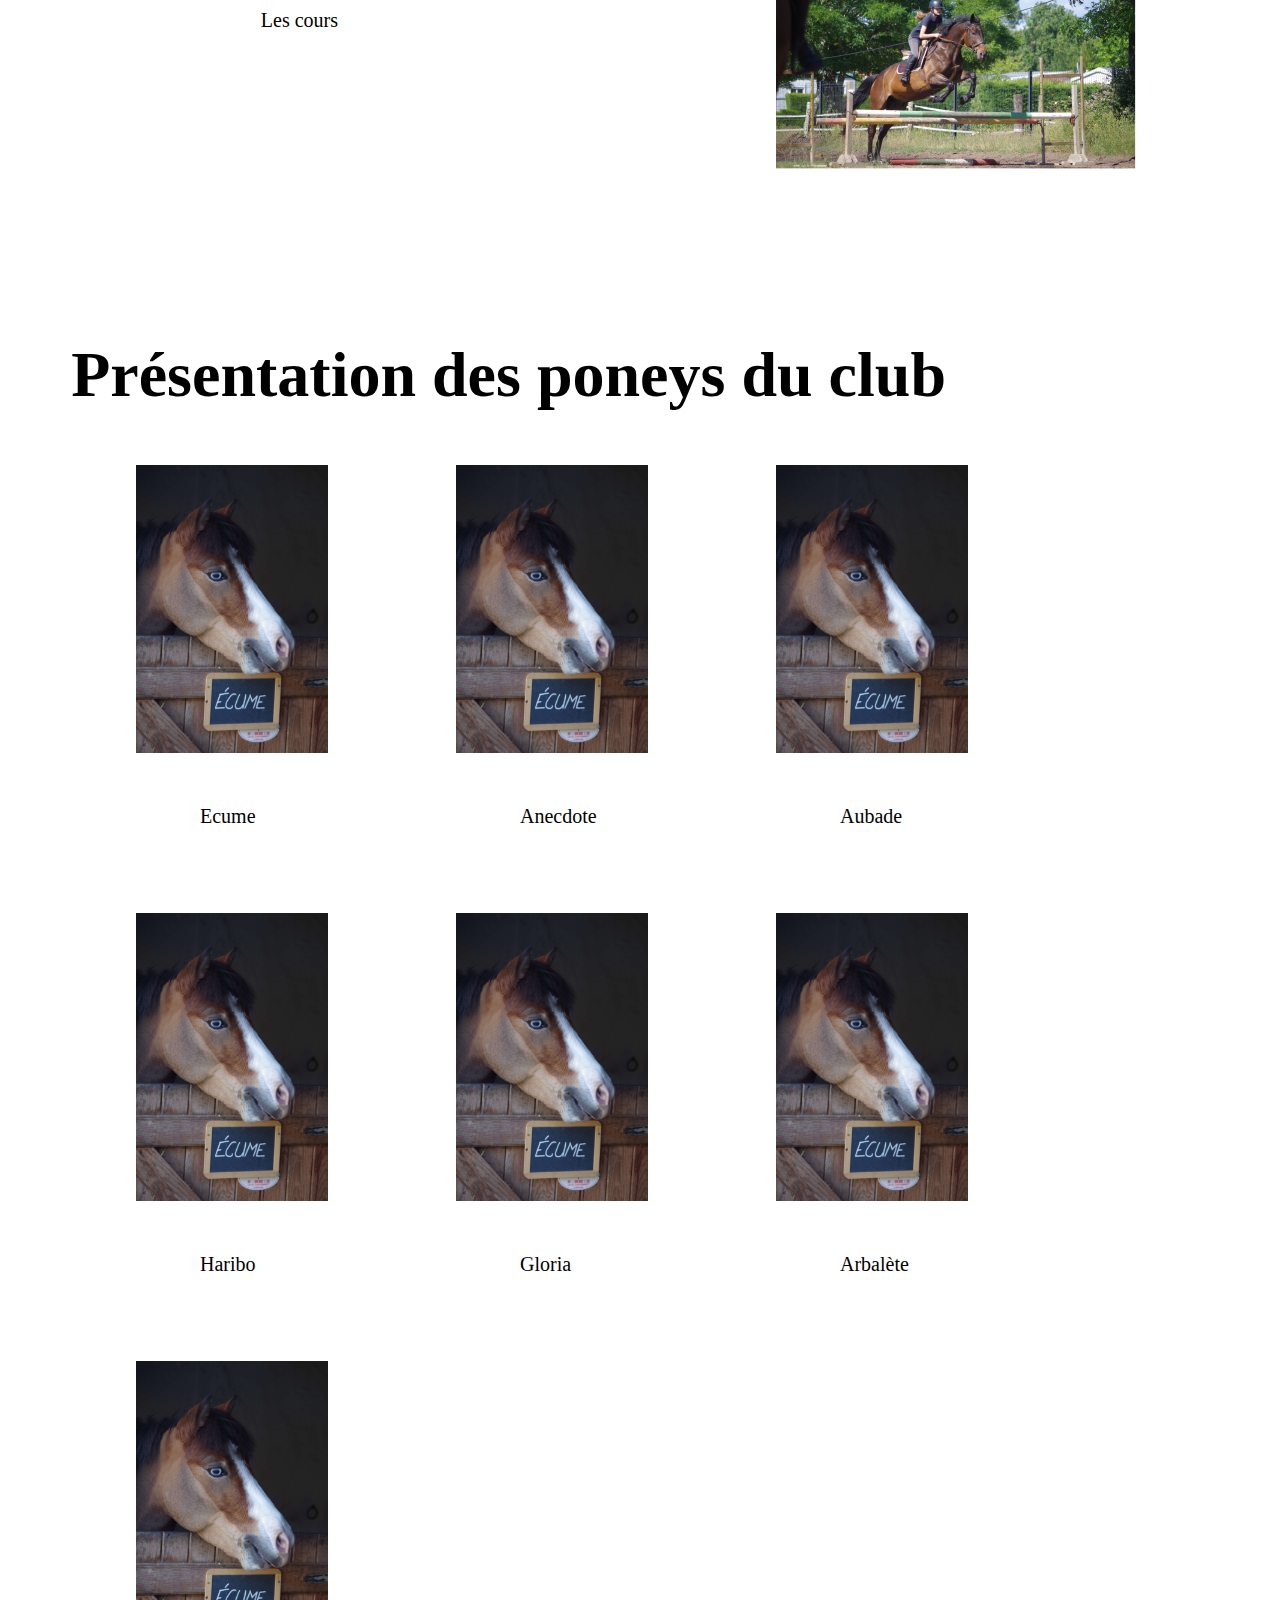
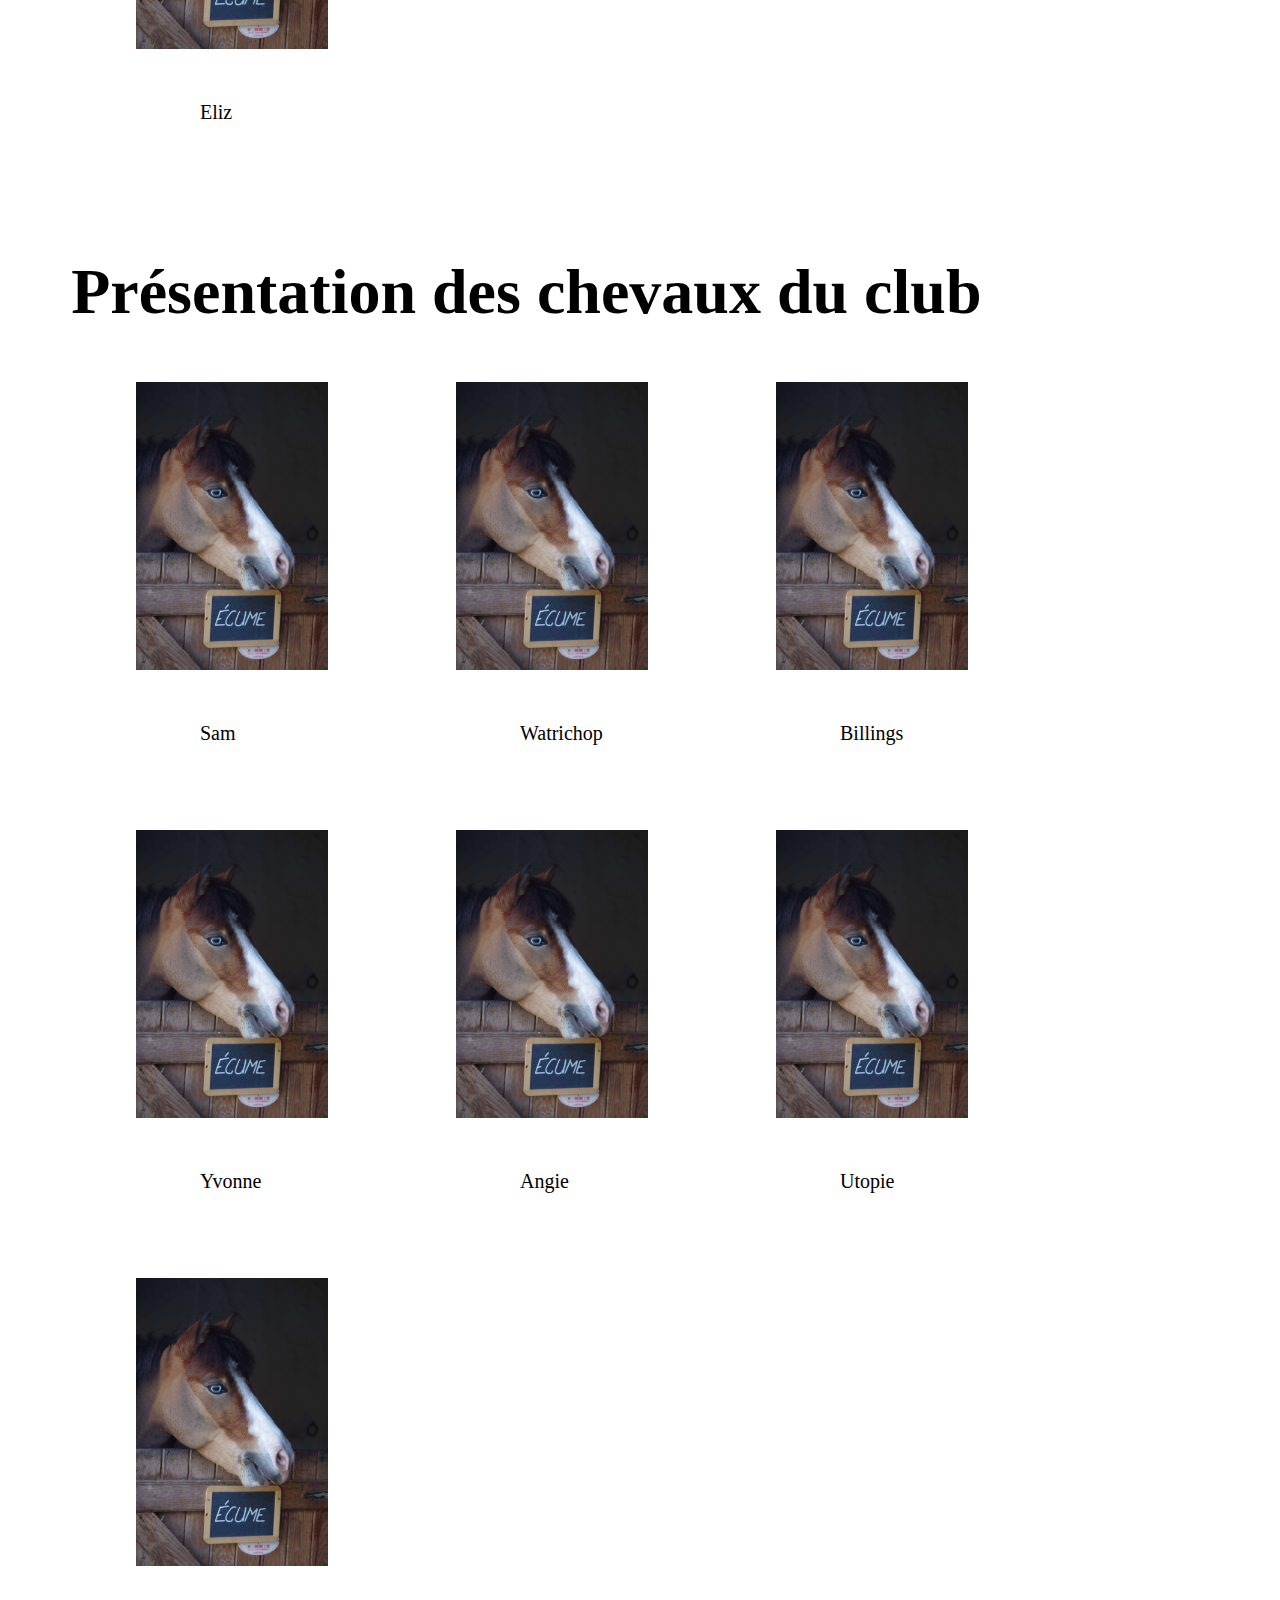
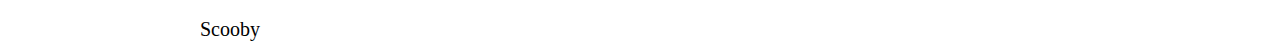
==== commit d3238862: "ajout footer page info/mention legal bug page club" ====
--- a/club.html
+++ b/club.html
@@ -8,6 +8,7 @@
     <link rel="stylesheet" href="index.css"> 
     <link rel="stylesheet" href="CSS/information.css"> 
     <link rel="stylesheet" href="CSS/club.css">
+    <link rel="stylesheet" href="CSS/footer.css">
     <link rel="icon" href="img/Logo_Pdm.ico" />
 </head>
 <body>
@@ -213,4 +214,5 @@
         <p>Scooby</p>
     </div>
 </section>
-<body>+
+<body>
--- a/index.css
+++ b/index.css
@@ -564,8 +564,6 @@
     padding-left: 60%;
     padding-top: 20%;
     position: absolute;
-    /* max-width: 10%;
-    max-height:10% ; */
 }
 
 
@@ -886,6 +884,7 @@
        }
        .Image_accueil1 {
         padding-top: none;
+        padding-bottom: none;
        }
      
     
@@ -955,46 +954,52 @@
 
 .infrastructure {
     position: relative;
+    
 }
 
 .manège  img {
-    padding-left: 2%;
-    padding-top: 5%;
-    position: absolute;
-    max-width: 165%;
-    max-height: 165%;
+    top: 0;
+    left: 10vh;
+    z-index: 0;
+    position: absolute;
+    height: 190%;
+    width: 190%;
+
 }
 .manège p {
     opacity: 0%;
-   
 }
 
 .carrière img {
     
     position: absolute;
-    max-width:165%;
-    max-height: 165%;
+    top: 25vh;
+    left: 10vh;
+    z-index: 0;
 }
 .carrière p {
     opacity: 0%;
 }
 .ecurie img {
-    padding-left: 2%;
-    position: absolute;
-    padding-top: 25%;
-    max-width:165%;
-    max-height: 165%;
+    
+    top: 50vh;
+    left: 10vh;
+    z-index: 0;
+    position: absolute;
+    
+    
 }
 .ecurie p {
     opacity: 0%;
 }
 .bureau img {
-    
-    padding-top: 7%;
-    position: absolute;
-    max-width:60%;
-    max-height: 60%;
-   
+    top: 75vh;
+    left: 10vh;
+    z-index: 0;
+    position: absolute;
+    height: 190%;
+    width: 190%;
+
 }
 .bureau p {
     opacity: 0%;
@@ -1005,7 +1010,7 @@
 /* Section page club */
 
 .club {
-    padding-top: 50%;
+    padding-top: 200%;
 }
 
 
--- a/CSS/club.css
+++ b/CSS/club.css
@@ -75,7 +75,7 @@
 /* Section sur la présentation des poneys du club */
 
 .presponey h2 {
-    padding-top: 10%;
+    padding-top: 20%;
 }
 
 /* Portrait d'Ecume */
@@ -193,7 +193,7 @@
 
 
 .preschevaux h2 {
-    padding-top: 100%;
+    padding-top: 110%;
 }
 
 /* Portrait de Sam */
--- a/CSS/footer.css
+++ b/CSS/footer.css
@@ -0,0 +1,204 @@
+.footer {
+    padding-top: 5%;
+    padding-bottom: 5%;
+    background-color:#223055  ;
+}
+
+.accueilfooter  {
+    padding-left: 5%;
+    text-decoration: none;
+    color: white;
+    font-size: 20px;
+}
+
+.info  {
+    padding-left: 10%;
+    text-decoration: none;
+    color: white;
+    font-size: 20px;
+}
+
+.club3  {
+    padding-left: 10%;
+    text-decoration: none;
+    color: white;
+    font-size: 20px;
+}
+.mention  {
+    
+    padding-left: 10%;
+    text-decoration: none;
+    color: white;
+    font-size: 20px;
+}
+
+.insta img {
+    padding-left: 20%;
+    
+}
+
+.facebook {
+    padding-left: 7%;
+}
+
+@media (max-width: 1300px) {
+
+.insta img {
+    padding-left: 60%;
+    padding-top: 5%;
+
+    
+}
+.facebook img {
+    
+    padding-left: 2%;
+    
+}
+}
+
+@media (max-width: 1024px) {
+
+    .accueilfooter {
+        font-size: 18px;
+        padding-left: 10%;
+
+    }
+    .info {
+        padding-left: 10%;
+        font-size: 18px;
+        
+    }
+    .club3 {
+        padding-left:10%;
+        font-size: 18px;
+    }
+    .mention {
+        font-size: 18px;
+        padding-left: 10%;
+    }
+
+.insta img {
+    padding-left: 70%;
+    padding-top: 5%;
+
+    
+}
+.facebook img {
+    
+    padding-left: 2%;
+    
+}
+}
+
+@media (max-width: 767px) {
+    .accueilfooter {
+        font-size: 16px;
+        padding-left: 10%;
+
+    }
+    .info {
+        padding-left: 10%;
+        font-size: 16px;
+        
+    }
+    .club3 {
+        padding-left:10%;
+        font-size: 16px;
+    }
+    .mention {
+        font-size: 16px;
+        padding-left: 10%;
+    }
+
+.insta img {
+    padding-left: 60%;
+    padding-top: 10%;
+    width: 7%;
+    height: 7%;
+}
+.facebook img {
+    width: 7%;
+    height: 7%;
+    padding-left: 3%;
+    
+}
+}
+
+
+@media (max-width:500px) {
+
+    .accueilfooter {
+        font-size: 16px;
+        padding-left: 3%;
+
+    }
+    .info {
+        padding-left: 7%;
+        font-size: 16px;
+        
+    }
+    .club3 {
+        padding-left:7%;
+        font-size: 16px;
+    }
+    .mention {
+        font-size: 16px;
+        padding-left: 7%;
+    }
+
+.insta img {
+    padding-left: 60%;
+    padding-top: 10%;
+    width: 10%;
+    height: 10%;
+}
+.facebook img {
+    width: 10%;
+    height: 10%;
+    padding-left: 3%;
+    
+}
+
+}
+
+
+@media (max-width:410px) {
+    
+    .accueilfooter {
+        font-size: 18px;
+        padding-left: 40%;
+        
+
+    }
+    .info {
+        padding-left: 40%;
+        font-size: 18px;
+
+        
+    }
+    .club3 {
+        padding-left:40%;
+        font-size: 18px;
+        
+
+    }
+    .mention {
+        font-size: 18px;
+        padding-left: 40%;
+        
+
+    }
+
+.insta img {
+    padding-left: 60%;
+    padding-top: 10%;
+    width: 10%;
+    height: 10%;
+}
+.facebook img {
+    width: 10%;
+    height: 10%;
+    padding-left: 3%;
+    
+}
+}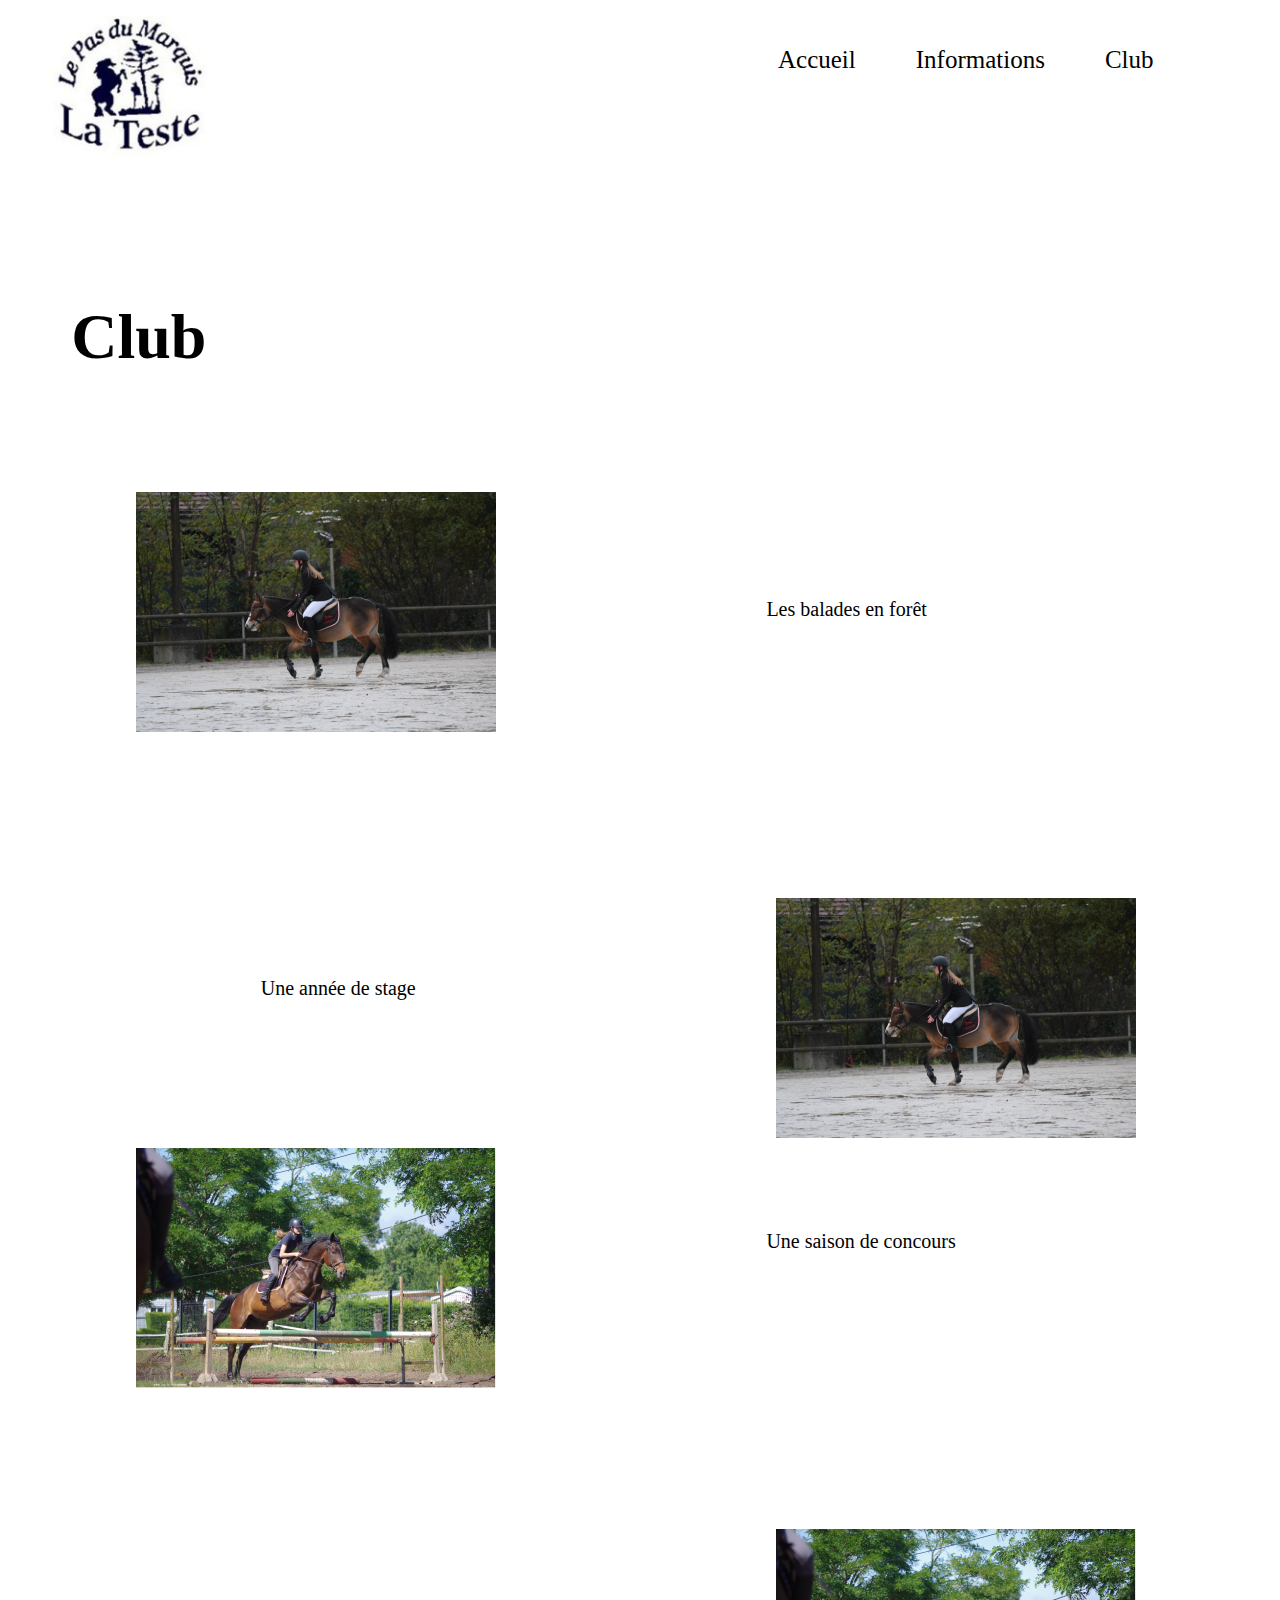
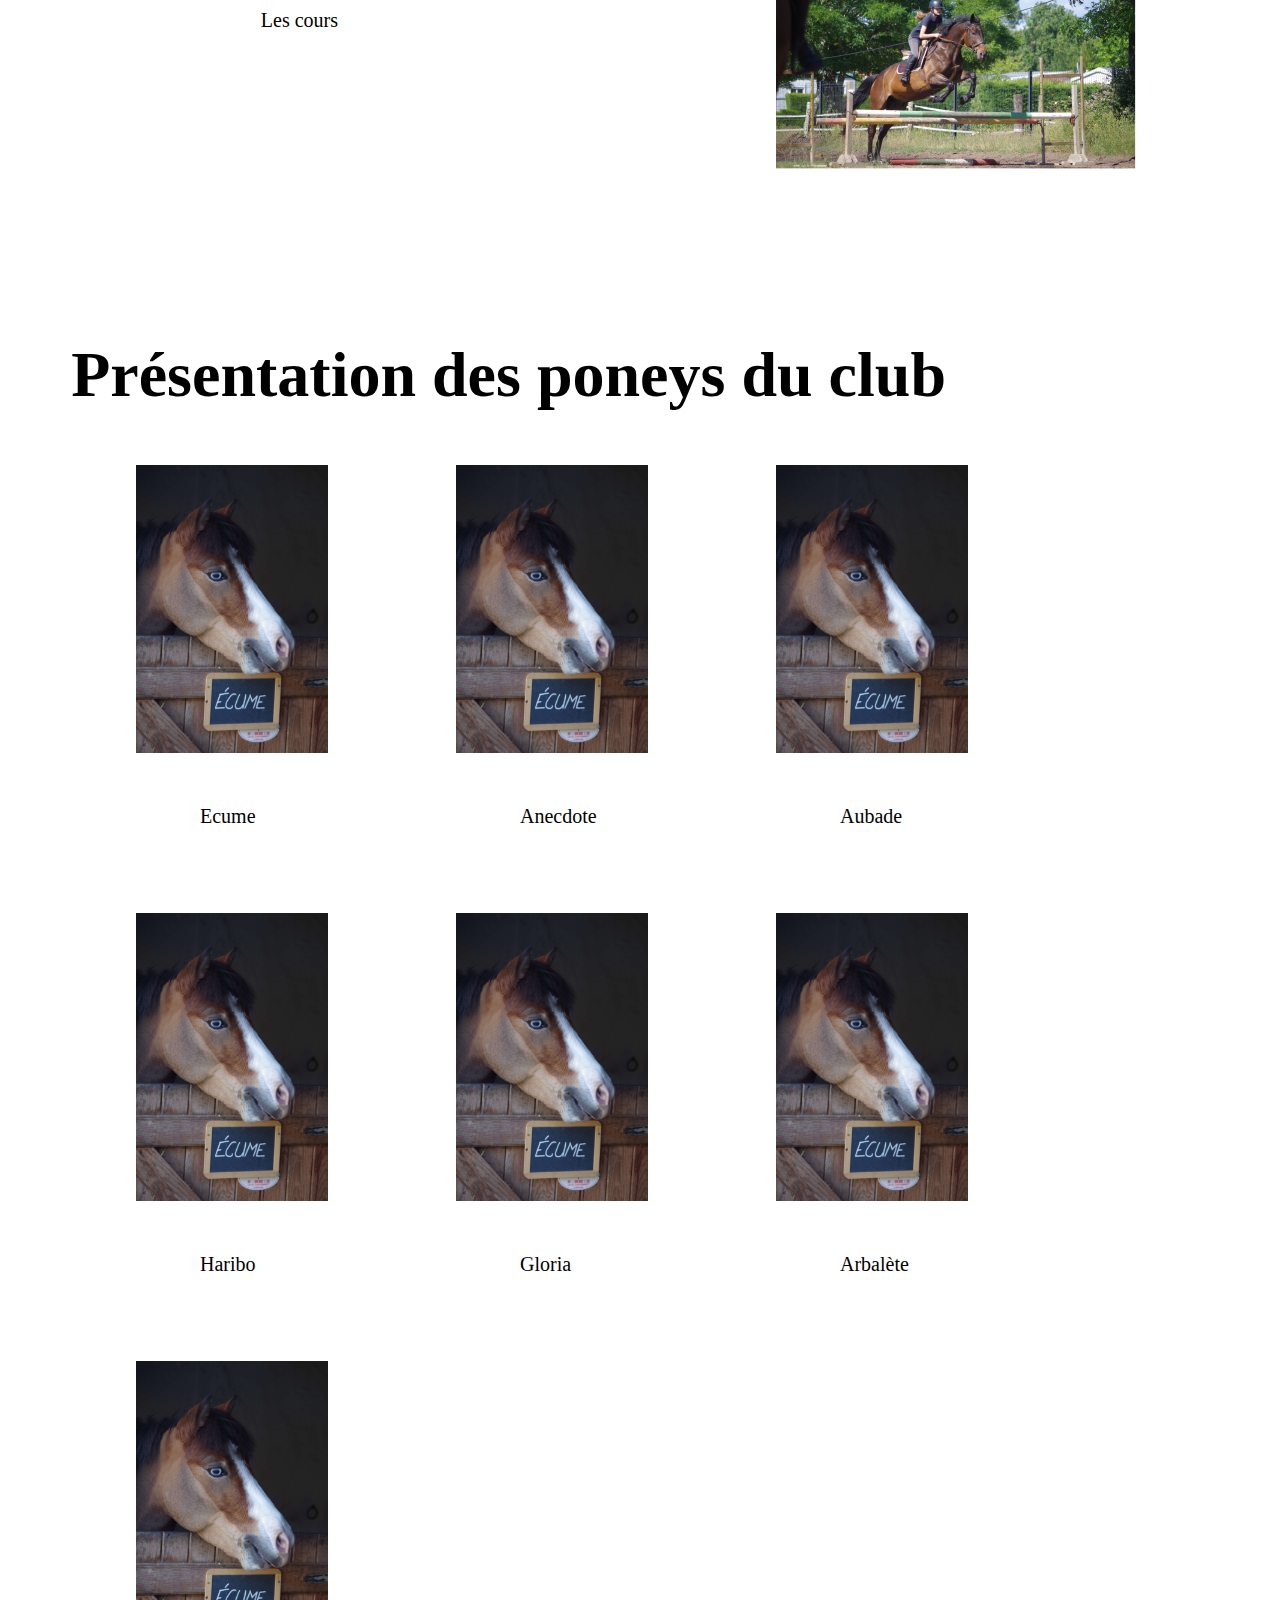
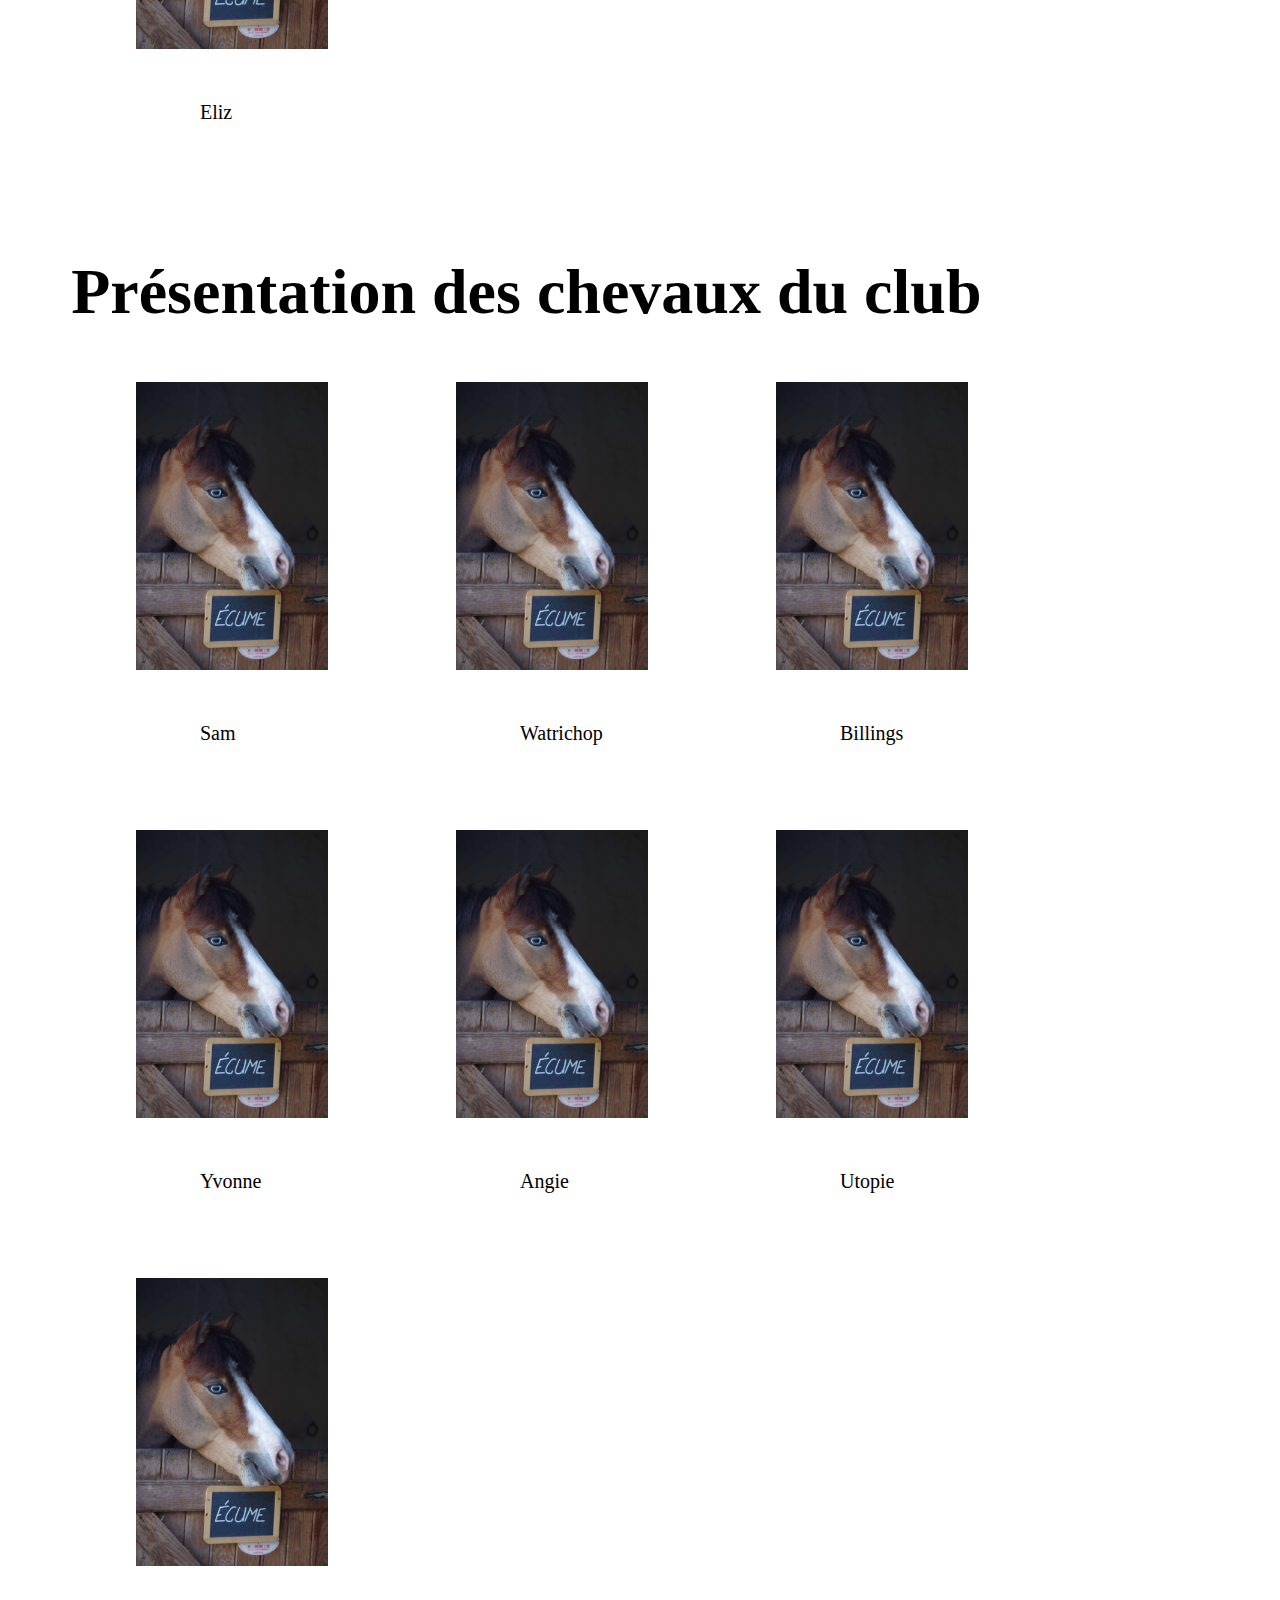
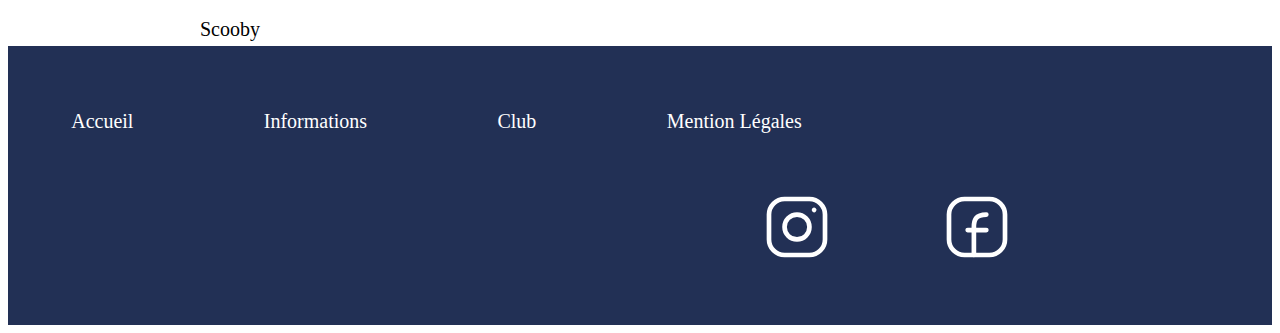
==== commit 7543497e: "footer club corriger" ====
--- a/club.html
+++ b/club.html
@@ -214,5 +214,24 @@
         <p>Scooby</p>
     </div>
 </section>
-
+<div class="clubfooter">
+<section class="footer">
+
+    <a class="accueilfooter" href="index.html">Accueil</a>
+    
+
+    <a class="info" href="informations.html">Informations</a>
+    
+        <a class="club3" href="club.html">Club</a>
+
+        <a class="mention" href="mention.html">Mention Légales</a>
+    
+    <a class="insta" href="https://www.instagram.com/le.pas.du.marquis/"><img src="img/icon _instagram_blanc.svg" alt="Logo instagram"></a>
+
+    <a class="facebook" href="https://www.facebook.com/le.pas.du.marquis/"><img src="img/icon _facebook_blanc.svg" alt="Logo facebook"></a>
+
+
+
+</section>
+</div>
 <body>
--- a/CSS/club.css
+++ b/CSS/club.css
@@ -302,7 +302,9 @@
     font-family: 'Lateef-Regular';
     font-size: 20px;
 }
-
+.clubfooter{
+    padding-top: 100%;
+}
 
 
 /* Responsive mobile */
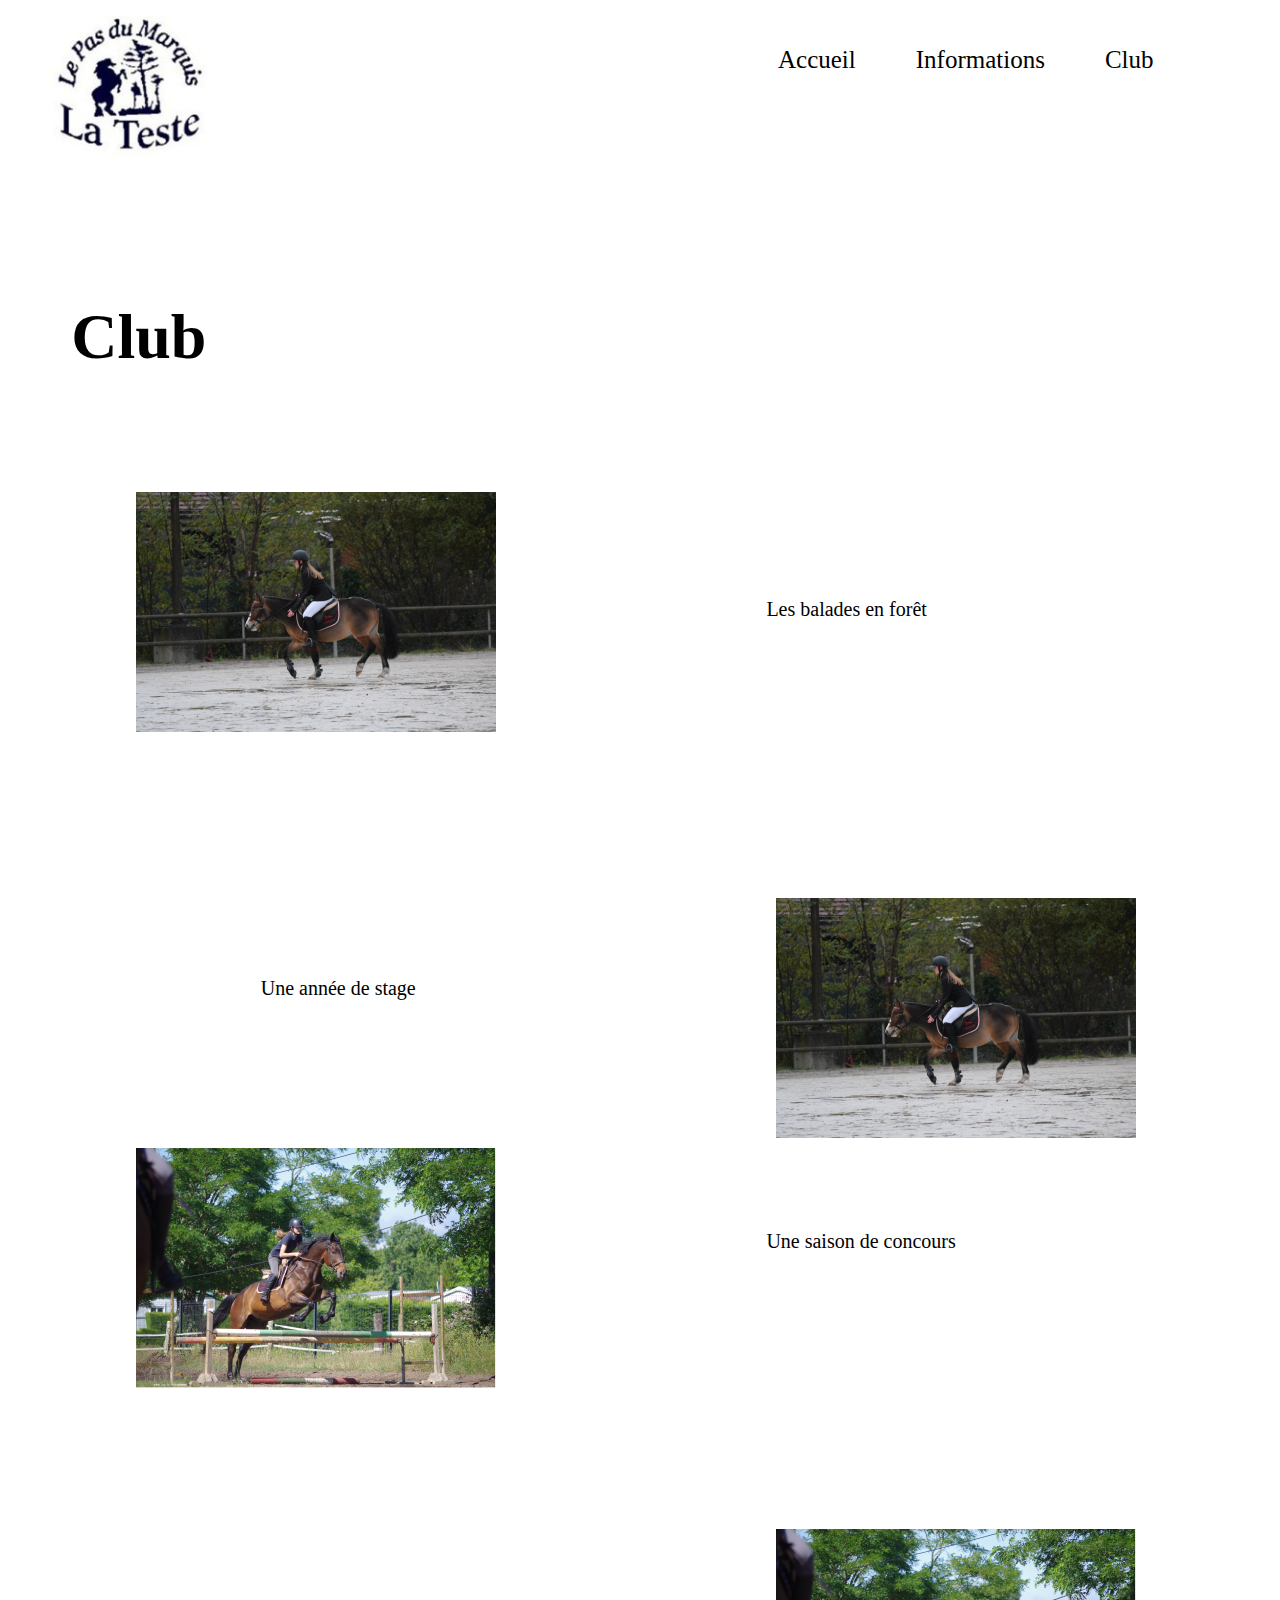
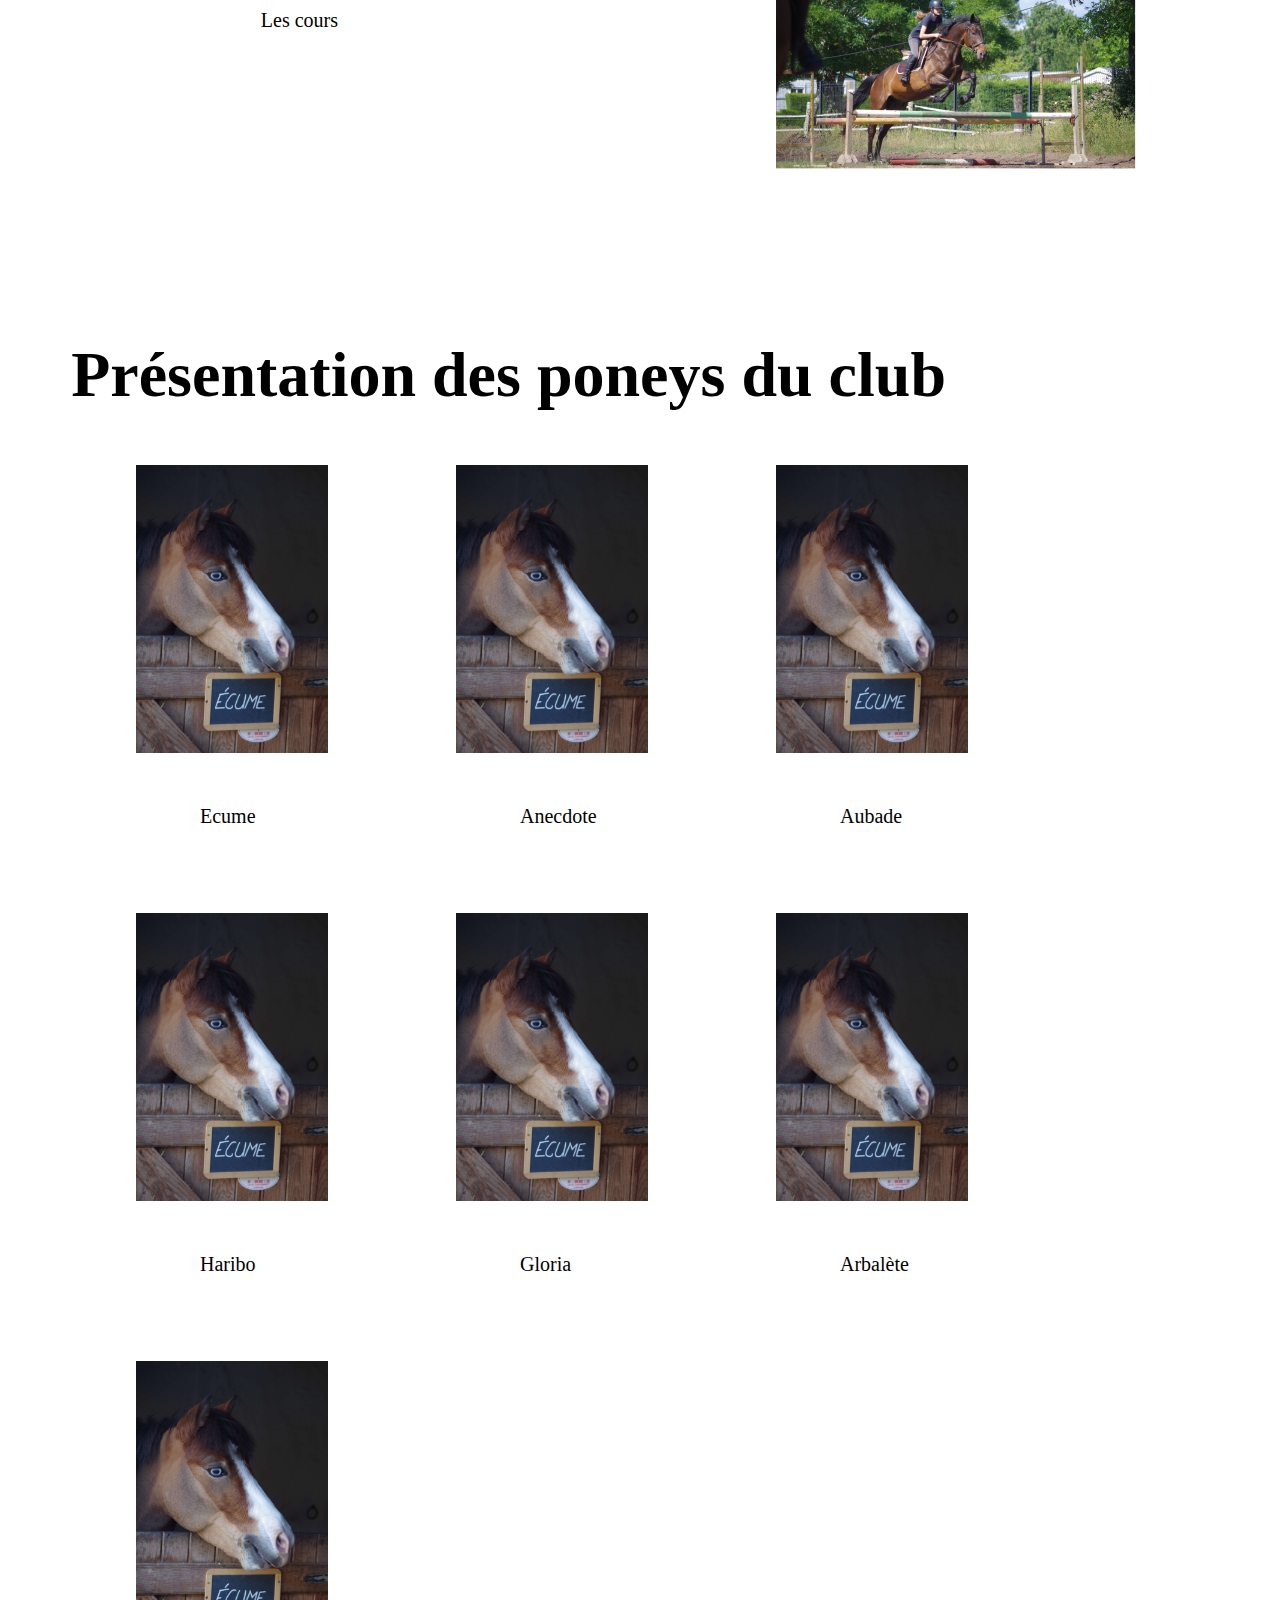
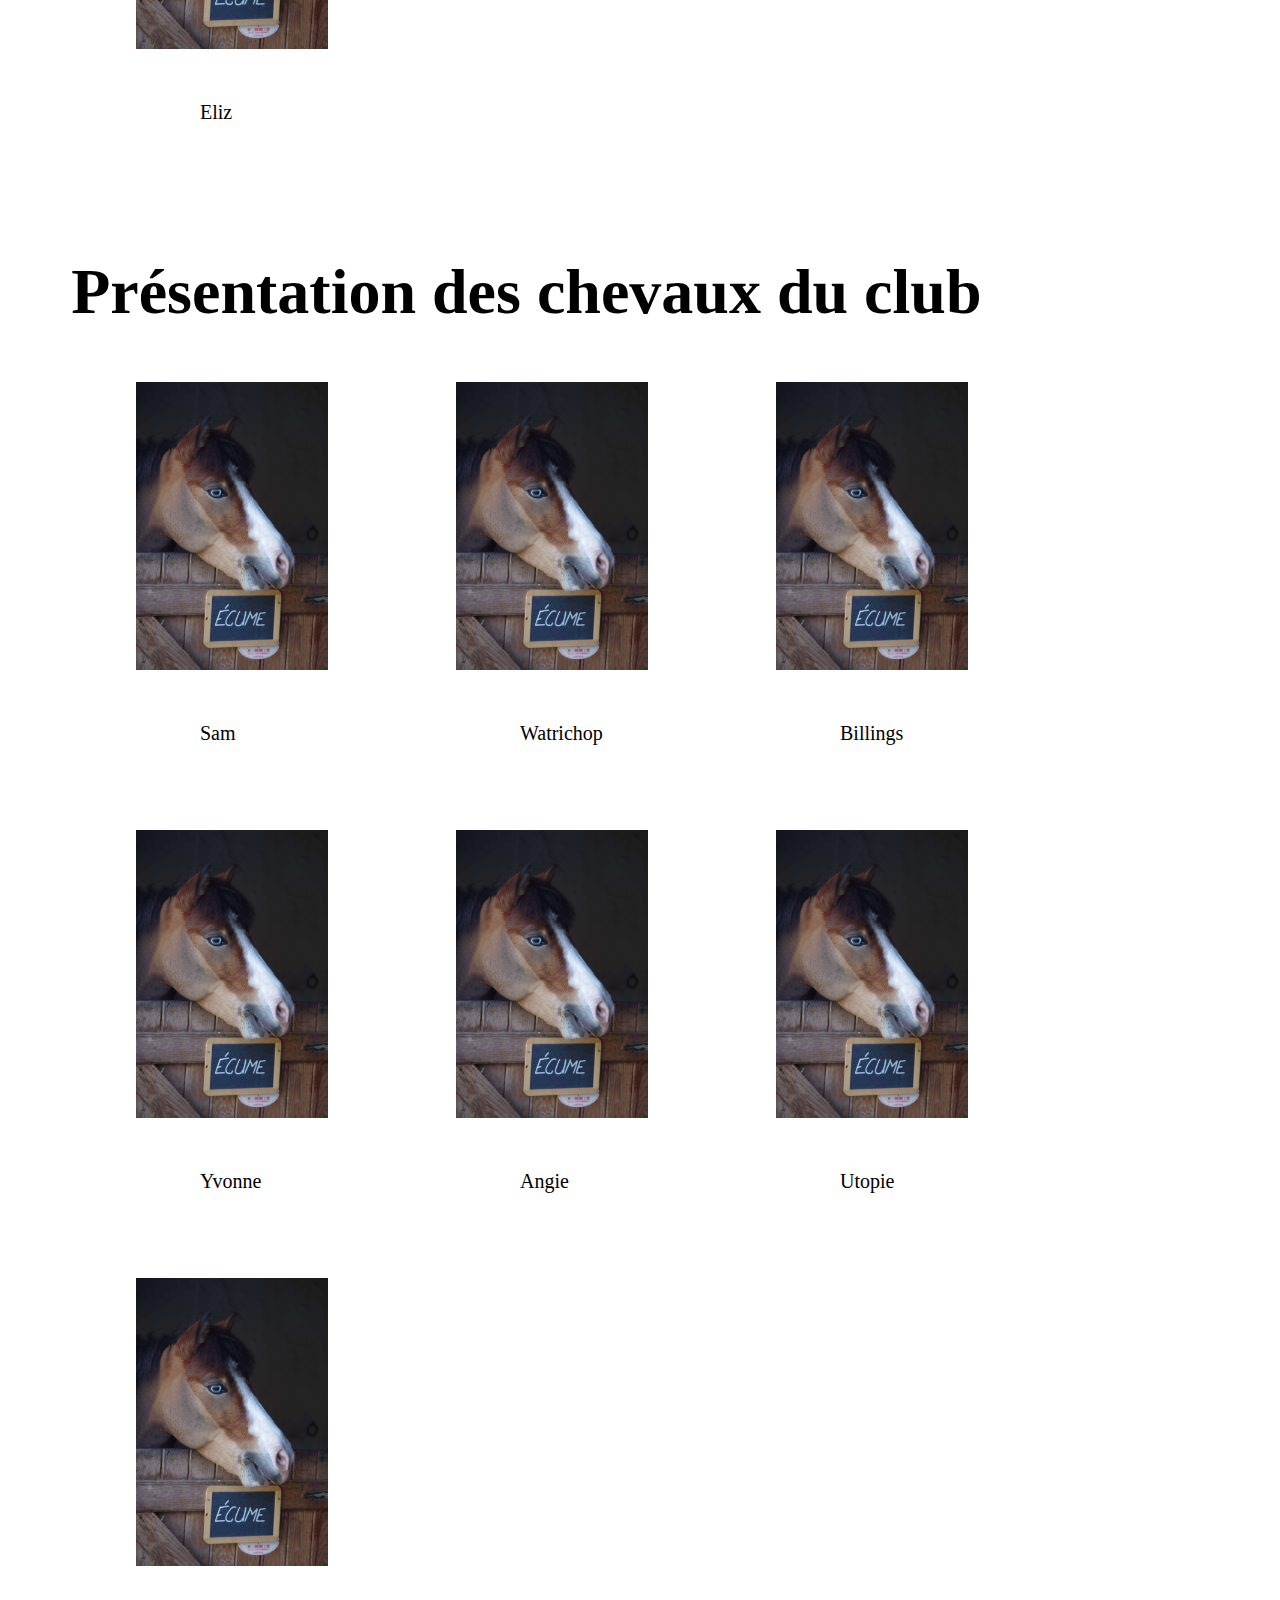
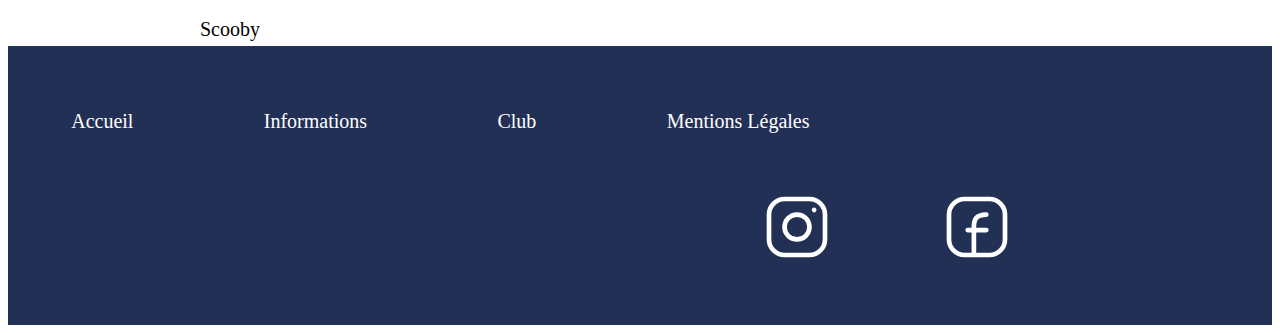
==== commit f1d661f1: "corriger faute" ====
--- a/club.html
+++ b/club.html
@@ -224,7 +224,7 @@
     
         <a class="club3" href="club.html">Club</a>
 
-        <a class="mention" href="mention.html">Mention Légales</a>
+        <a class="mention" href="mention.html">Mentions Légales</a>
     
     <a class="insta" href="https://www.instagram.com/le.pas.du.marquis/"><img src="img/icon _instagram_blanc.svg" alt="Logo instagram"></a>
 
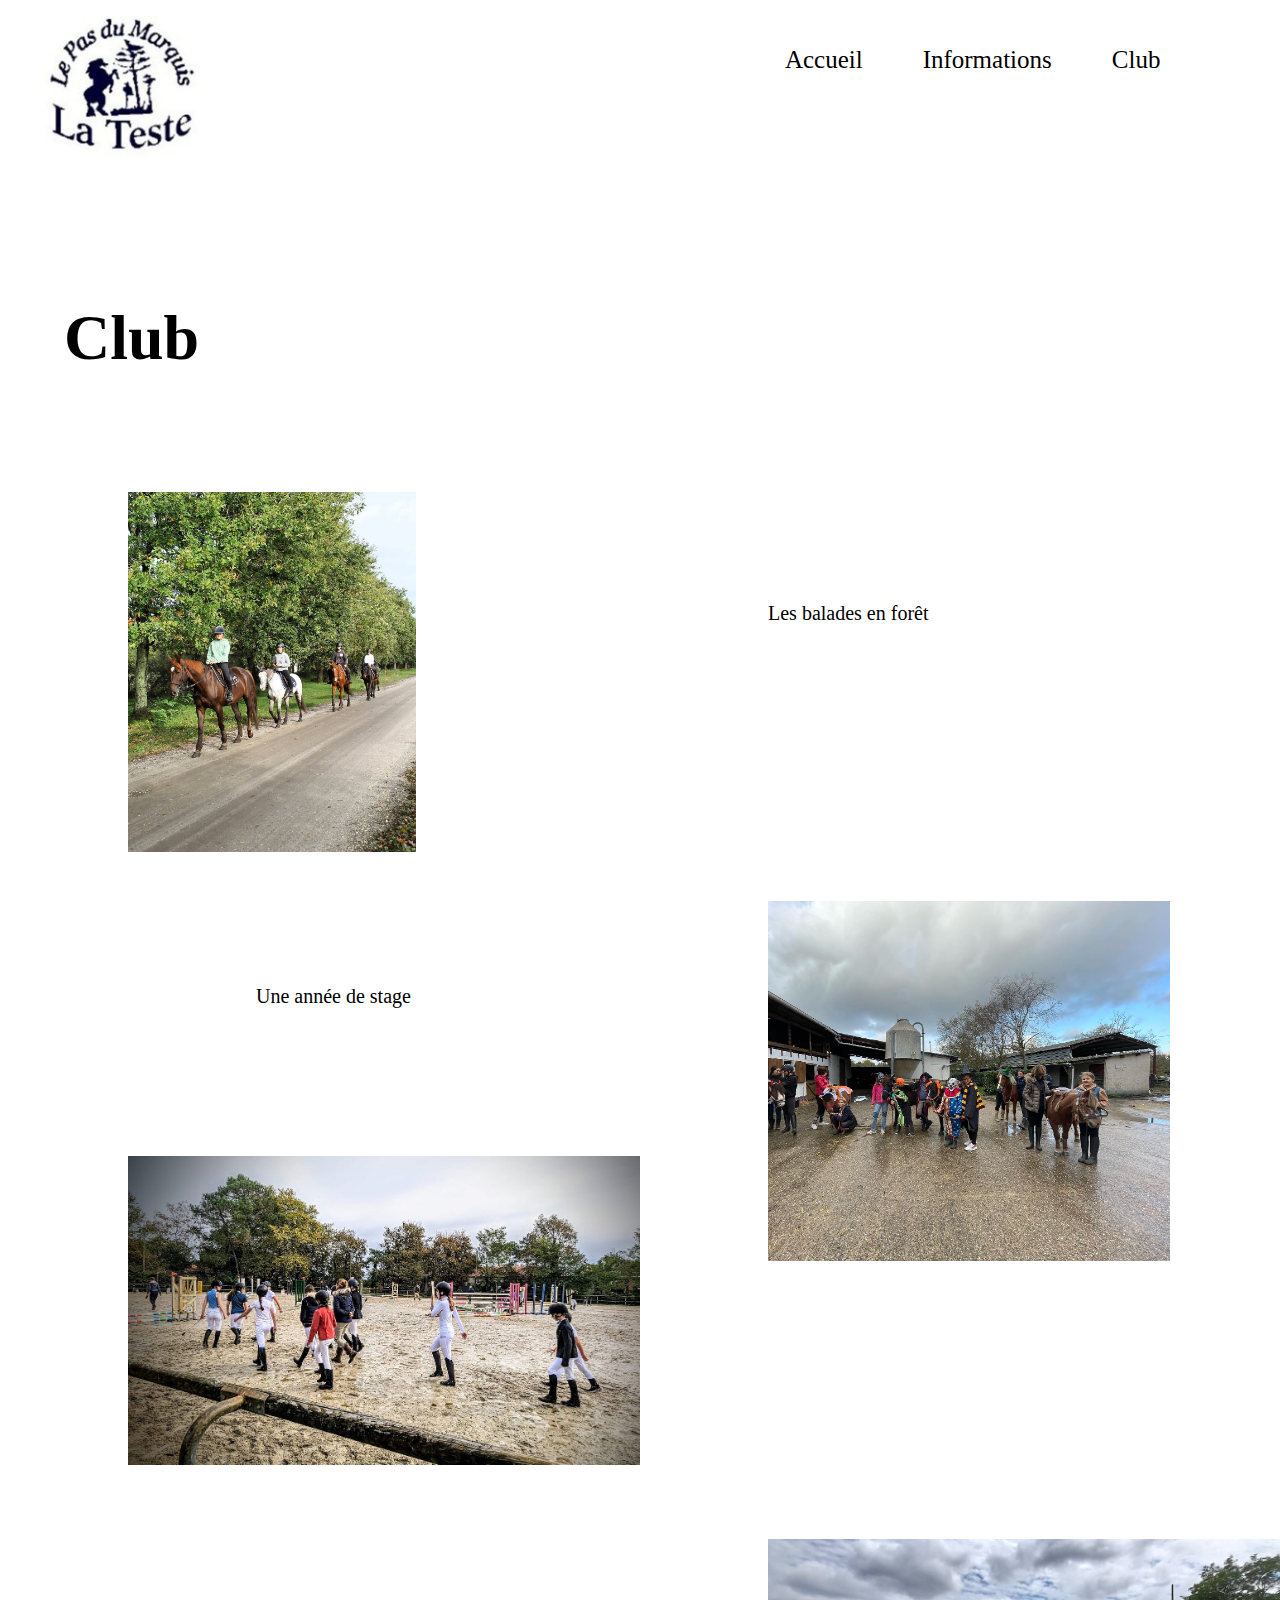
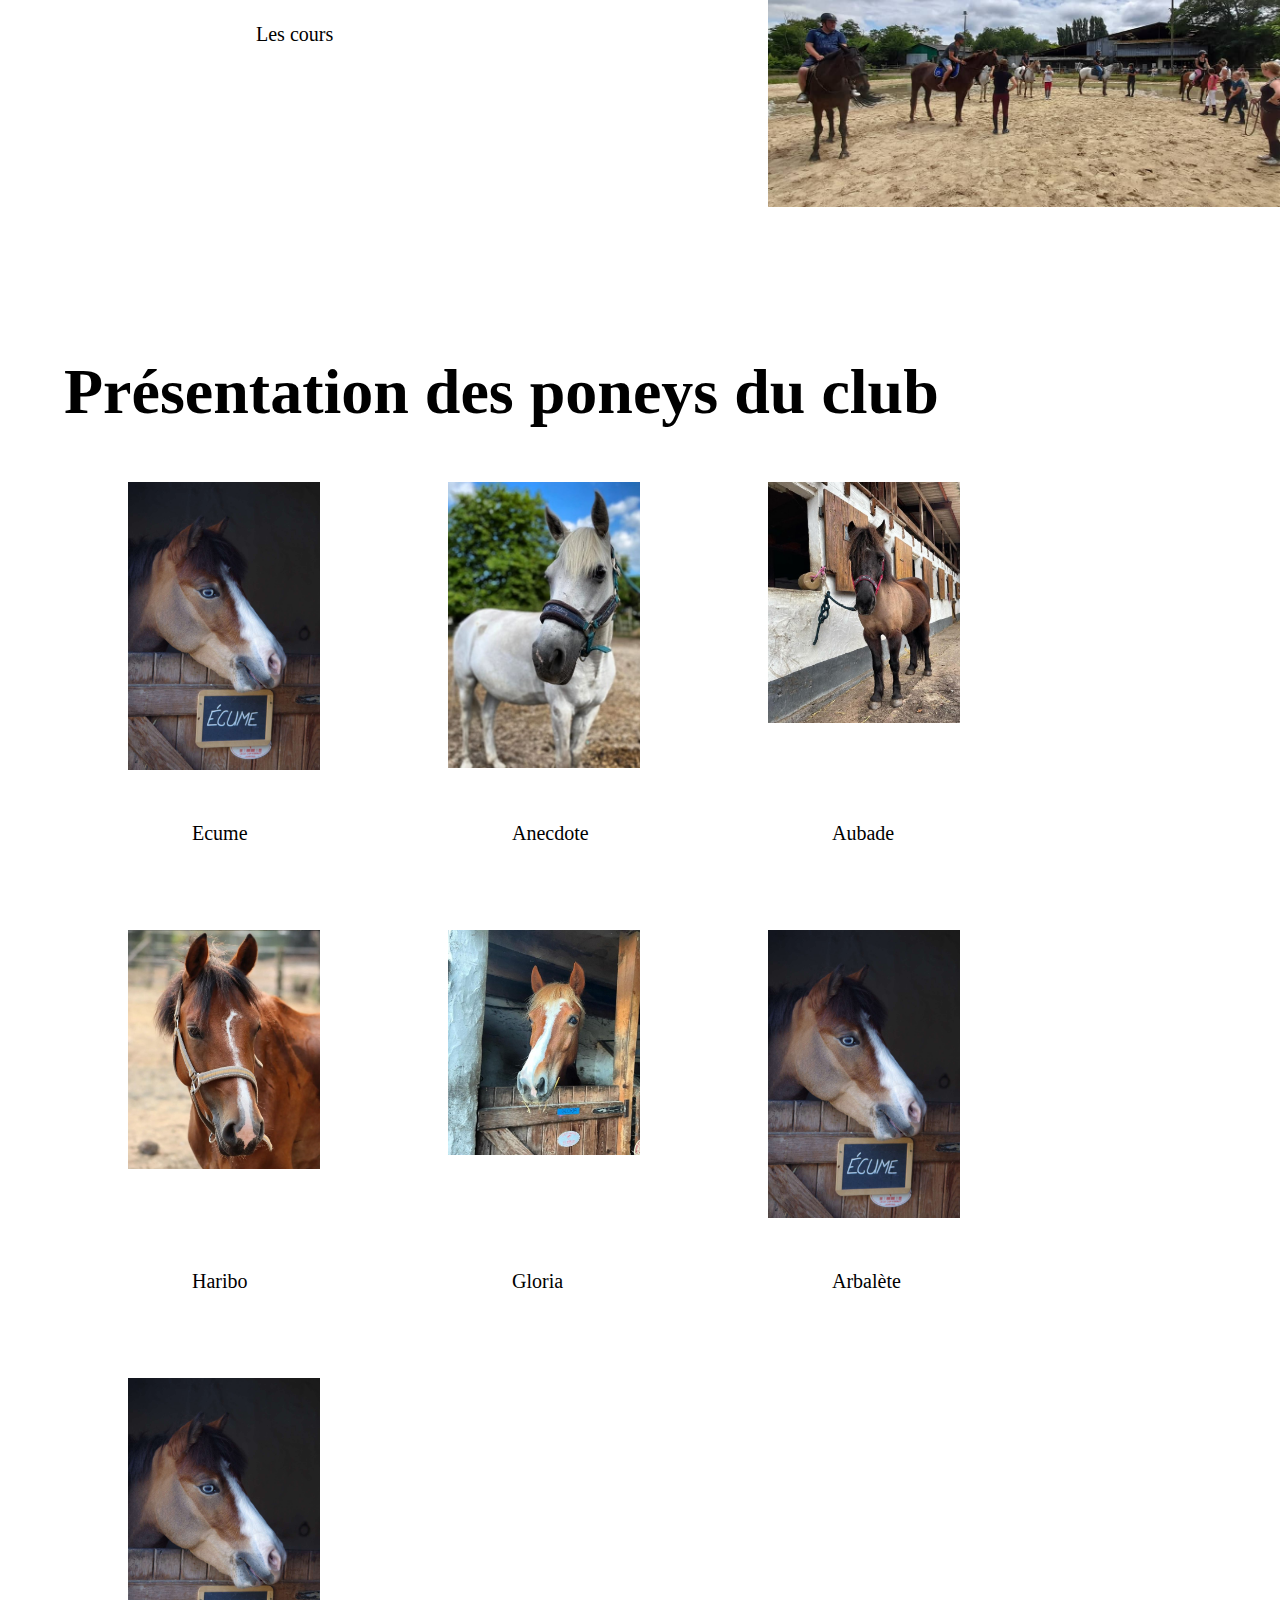
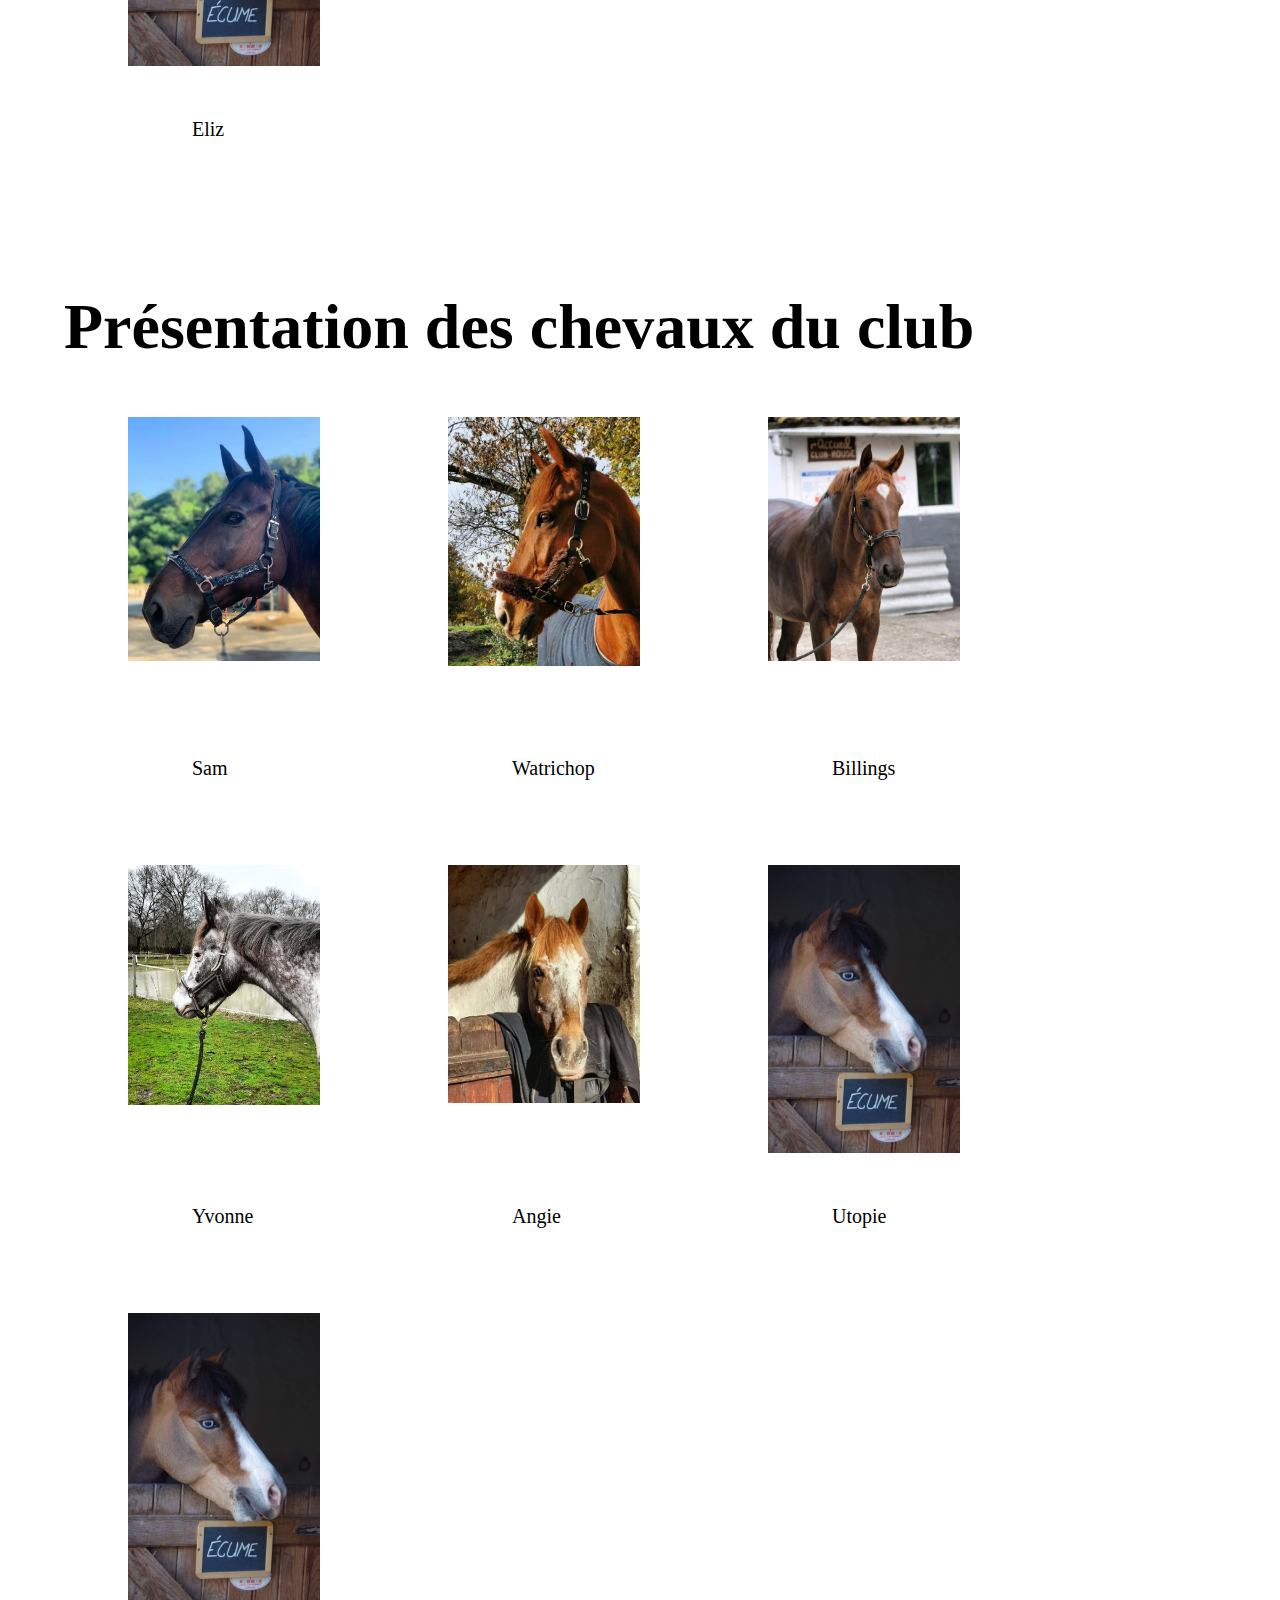
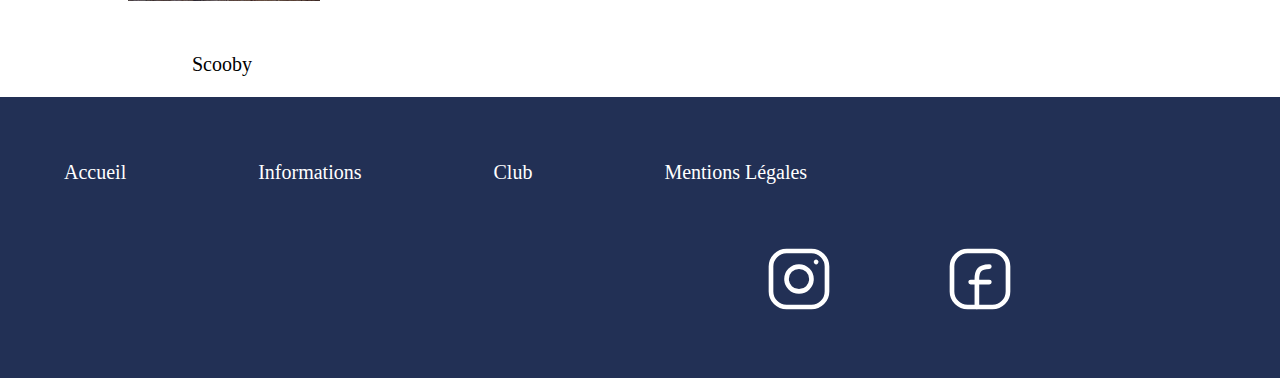
==== commit 7493ee6f: "ajout de photo" ====
--- a/club.html
+++ b/club.html
@@ -50,7 +50,7 @@
     <h2>Club</h2>
 
     <div class="imgbalade">
-        <img src="img/Horizontale/Ecume_concours_caresse.jpg" alt="Ecume en portrait"/>
+        <img src="img/Horizontale/baladeforet.jpg" alt="Balade dans la foret"/>
 
     </div>
 
@@ -59,14 +59,14 @@
     </div>
 
     <div class="imgstage">
-        <img src="img/Horizontale/Ecume_concours_caresse.jpg" alt="Ecume en caresse"/>
+        <img src="img/Horizontale/stage.jpg" alt="Stage d'Halloween"/>
     </div>
 
     <div class="text-stage2">
         <p> Une année de stage </p>
     </div>
     <div class="imgconcours">
-        <img src="img/Horizontale/Sam_Saut_oxer.jpg" alt="Sam en saut en oxer"/>
+        <img src="img/Horizontale/concours.jpg" alt="La team CSO en concours"/>
     </div>
 
     <div class="text-concours">
@@ -74,7 +74,7 @@
     </div>
 
     <div class="imgcours">
-        <img src="img/Horizontale/Sam_Saut_oxer.jpg" alt="Sam en saut en oxer"/>
+        <img src="img/Horizontale/cours.jpg" alt="Cours"/>
     </div>
 
     <div class="text-cours2">
@@ -101,7 +101,7 @@
     </div>
 
     <div class="imgAnecdote">
-        <img src="img/Verticale/Ecume_portrait.jpg" alt="Portrait Anecdote">
+        <img src="img/Verticale/anecdote.jpg" alt="Portrait Anecdote">
 
     </div>
     <div class="text-Anecdote">
@@ -109,7 +109,7 @@
     </div>
 
     <div class="imgAubade">
-        <img src="img/Verticale/Ecume_portrait.jpg" alt="Portrait Aubade">
+        <img src="img/Verticale/aubade.jpg" alt="Portrait Aubade">
 
     </div>
     <div class="text-Aubade">
@@ -117,7 +117,7 @@
     </div>
 
     <div class="imgHaribo">
-        <img src="img/Verticale/Ecume_portrait.jpg" alt="Portrait Aubade">
+        <img src="img/Verticale/haribo.jpg" alt="Portrait D'Haribo">
 
     </div>
     <div class="text-Haribo">
@@ -125,7 +125,7 @@
     </div>
 
     <div class="imgGloria">
-        <img src="img/Verticale/Ecume_portrait.jpg" alt="Portrait Aubade">
+        <img src="img/Verticale/gloria.jpg" alt="Portrait de Gloria">
 
     </div>
     <div class="text-Gloria">
@@ -158,7 +158,7 @@
     </div>
 
     <div class="imgSam">
-        <img src="img/Verticale/Ecume_portrait.jpg" alt="Portrait Ecume">
+        <img src="img/Verticale/sam.jpg" alt="Portrait de Sam">
 
     </div>
     <div class="text-Sam">
@@ -166,7 +166,7 @@
     </div>
 
     <div class="imgWatrichop">
-        <img src="img/Verticale/Ecume_portrait.jpg" alt="Portrait Ecume">
+        <img src="img/Verticale/watrichop.jpg" alt="Portrait de Watrichop">
 
     </div>
     <div class="text-Watrichop">
@@ -174,7 +174,7 @@
     </div>
 
     <div class="imgBillings">
-        <img src="img/Verticale/Ecume_portrait.jpg" alt="Portrait Ecume">
+        <img src="img/Verticale/billings.jpg" alt="Portrait de Billings">
 
     </div>
     <div class="text-Billings">
@@ -182,7 +182,7 @@
     </div>
 
     <div class="imgYvonne">
-        <img src="img/Verticale/Ecume_portrait.jpg" alt="Portrait Ecume">
+        <img src="img/Verticale/yvonne.jpg" alt="Portrait Ecume">
 
     </div>
     <div class="text-Yvonne">
@@ -191,7 +191,7 @@
 
     
     <div class="imgAngie">
-        <img src="img/Verticale/Ecume_portrait.jpg" alt="Portrait Ecume">
+        <img src="img/Verticale/angie.jpg" alt="Portrait Ecume">
 
     </div>
     <div class="text-Angie">
--- a/index.css
+++ b/index.css
@@ -1,4 +1,7 @@
-
+body {
+    margin: 0;
+    
+    }
 /* Section page d'acceuil */
 
 /* Mise en forme des images */
@@ -67,49 +70,30 @@
     font-family: 'Lateef-Regular';
 }
 
-/* Infrastructure */
-
-
-.manège  {
-    padding-left: 10%;
-    position: absolute;
-}
-.carrière {
-    padding-left: 60%;
-    position: absolute;
-}
-.ecurie {
-    padding-left: 10%;
-    position: absolute;
-    padding-top: 25%;
-    /* padding-right: 50%; */
-    padding: none;
-}
-.bureau {
-    padding-top: 25%;
-    padding-left: 60%;
-    position: absolute;
-}
-
-.infrastructure p {
-    text-align: center;
-}
-
-
+.competance{
+    display: flex;
+    justify-content: space-around;
+    flex-wrap: wrap;
+}
+.competance img{
+width: 70%;
+}
+.competance-content{
+    display: flex;
+    align-items: center;
+    flex-direction: column;
+}
 
 
 /* Section club  */
 
 /* Image pour annoncer les stages / nouveauté avec les textes*/
 
-.club {
-    padding-top: 50%;
-}
 
 
 .imgclub1 img {
     padding-top: 5%;
-   max-width: 50%;
+    max-width: 50%;
     max-height: 50%;
     padding-left: 10%;
     position: absolute;
@@ -491,61 +475,10 @@
 }
 
 
-/* Infrastruture */
-
-.infrastructure {
-    position: relative;
-}
-
-.manège  img {
-    padding-left: 7%;
-    padding-top: 45%;
-    position: absolute;
-    max-width: 270%;
-    max-height: 270%;
-}
-
-
-.carrière img {
-    padding-top: 10%;
-    padding-left: 5%;
-    position: absolute;
-    max-width: 270%;
-    max-height: 270%;
-}
-
-.ecurie img {
-    padding-left: 7%;
-    position: absolute;
-    padding-top: 55%;
-    /* padding-right: 50%; */
-    padding: none;
-    max-width: 180%;
-    max-height: 180%;
-}
-.ecurie p {
-    padding-top: 30%;
-}
-
-.bureau img {
-    padding-top: 12%;
-    padding-left: 5%;
-    position: absolute;
-    max-width:60%;
-    max-height: 60%;
-   
-}
-.bureau p {
-    padding-top: 30%;
-}
-
 /* Section club  */
 
 /* Image pour annoncer les stages / nouveauté avec les textes*/
 
-.club {
-    padding-top: 50%;
-}
 
 
 .imgclub1 img {
@@ -691,63 +624,9 @@
 }
 
 
-/* Infrastruture */
-
-.infrastructure {
-    position: relative;
-}
-
-.manège  img {
-    padding-left: 7%;
-    padding-top: 5%;
-    position: absolute;
-    max-width: 195%;
-    max-height: 195%;
-}
-.manège p {
-    opacity: 0%;
-   
-}
-
-.carrière img {
-    padding-top: 2%;
-    padding-left: 5%;
-    position: absolute;
-    max-width:195%;
-    max-height: 195%;
-}
-.carrière p {
-    opacity: 0%;
-}
-.ecurie img {
-    padding-left: 7%;
-    position: absolute;
-    padding-top: 25%;
-    /* padding-right: 50%; */
-    padding: none;
-    max-width:150%;
-    max-height: 150%;
-}
-.ecurie p {
-    opacity: 0%;
-}
-.bureau img {
-    padding-top: 7%;
-    padding-left: 5%;
-    position: absolute;
-    max-width:50%;
-    max-height: 50%;
-   
-}
-.bureau p {
-    opacity: 0%;
-}
 
 /* Section page club */
 
-.club {
-    padding-top: 60%;
-}
 
 
 .imgclub1 img {
@@ -950,68 +829,9 @@
     
 }
 
-/* Infrastruture */
-
-.infrastructure {
-    position: relative;
-    
-}
-
-.manège  img {
-    top: 0;
-    left: 10vh;
-    z-index: 0;
-    position: absolute;
-    height: 190%;
-    width: 190%;
-
-}
-.manège p {
-    opacity: 0%;
-}
-
-.carrière img {
-    
-    position: absolute;
-    top: 25vh;
-    left: 10vh;
-    z-index: 0;
-}
-.carrière p {
-    opacity: 0%;
-}
-.ecurie img {
-    
-    top: 50vh;
-    left: 10vh;
-    z-index: 0;
-    position: absolute;
-    
-    
-}
-.ecurie p {
-    opacity: 0%;
-}
-.bureau img {
-    top: 75vh;
-    left: 10vh;
-    z-index: 0;
-    position: absolute;
-    height: 190%;
-    width: 190%;
-
-}
-.bureau p {
-    opacity: 0%;
-}
-
-
 
 /* Section page club */
 
-.club {
-    padding-top: 200%;
-}
 
 
 .imgclub1 img {
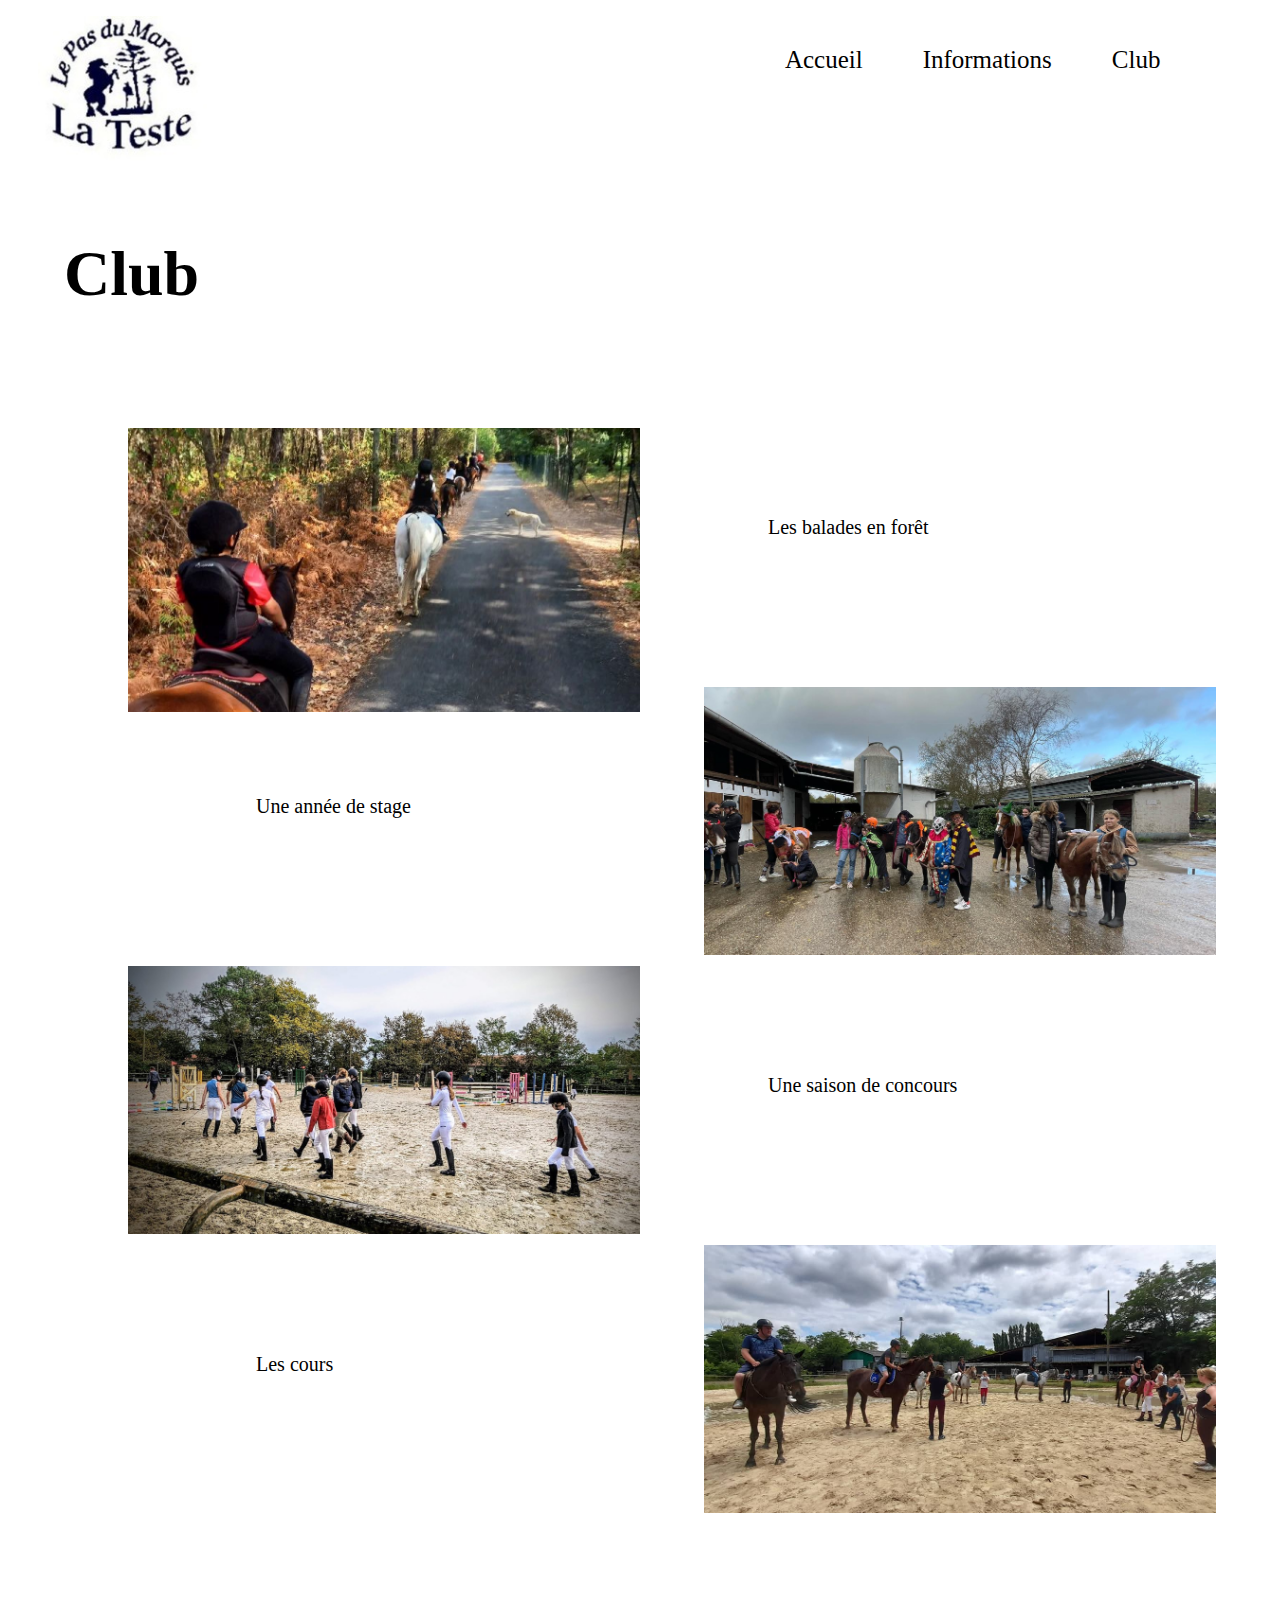
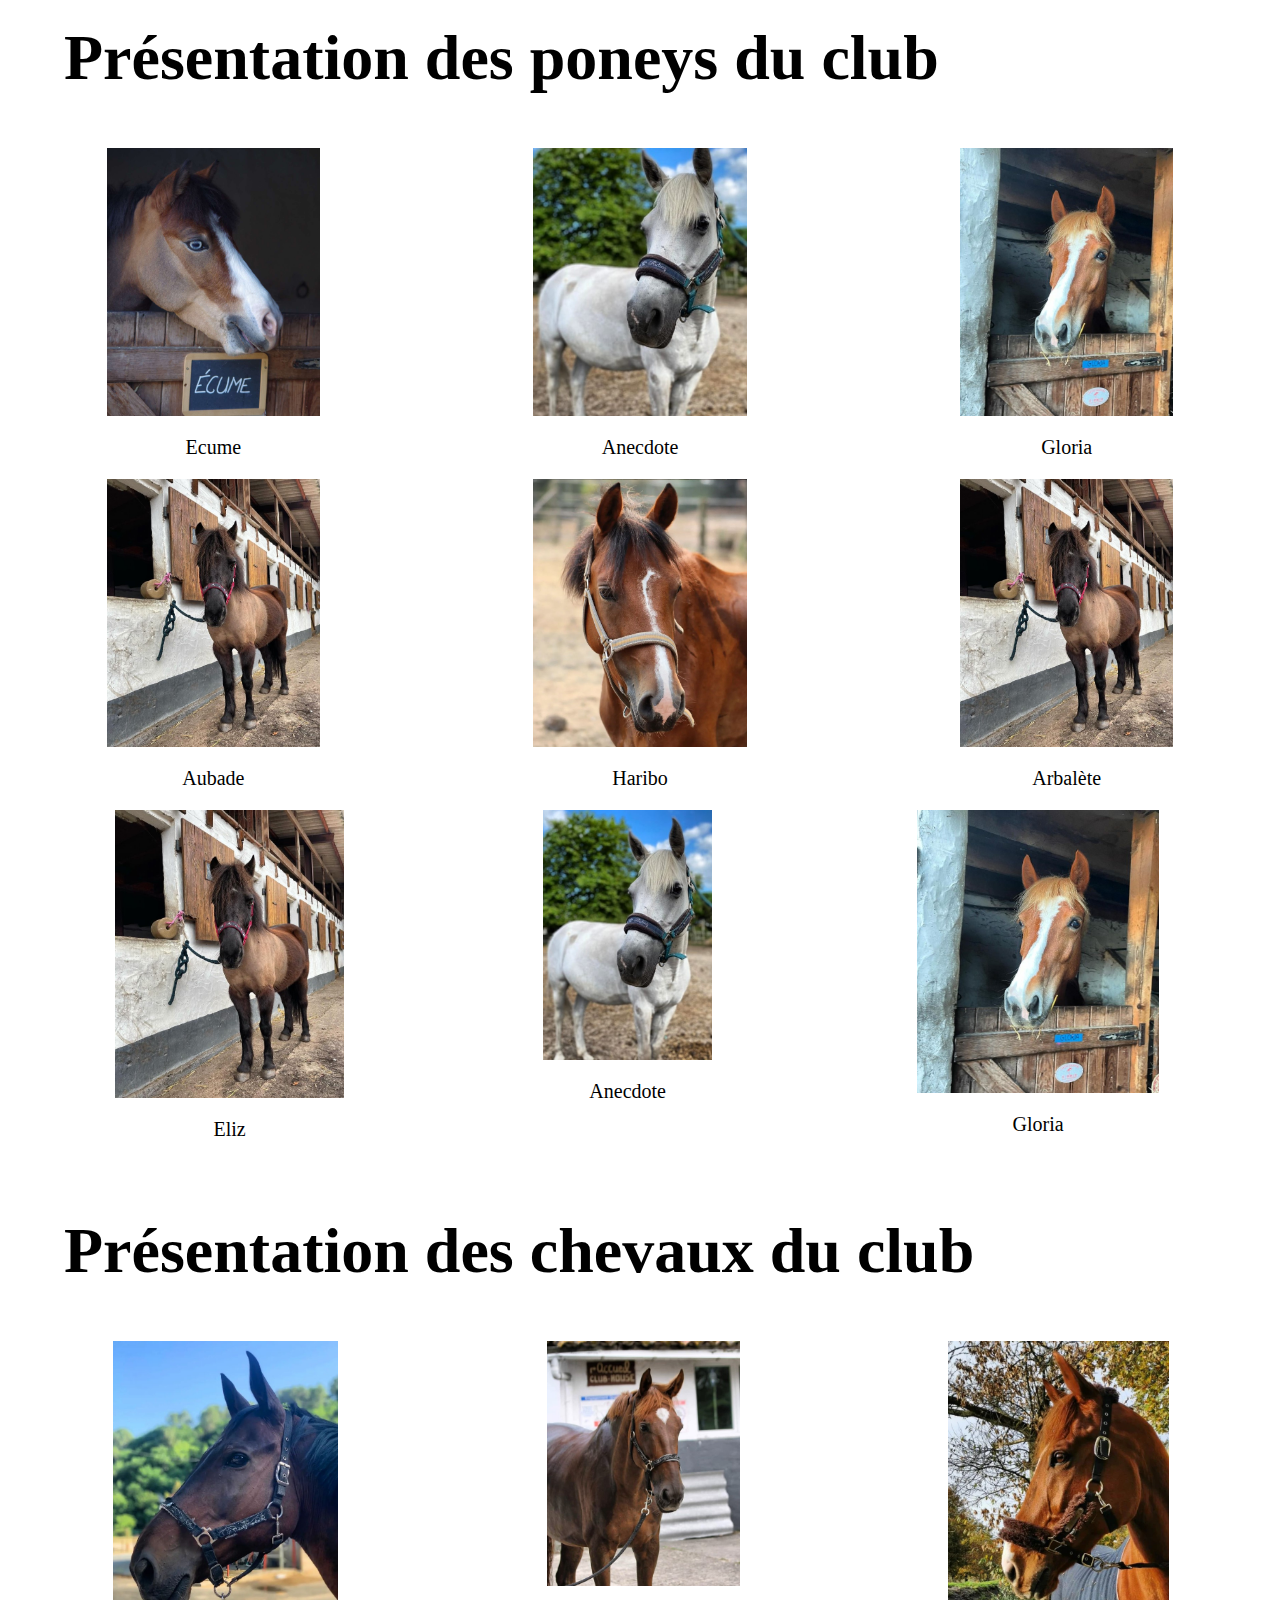
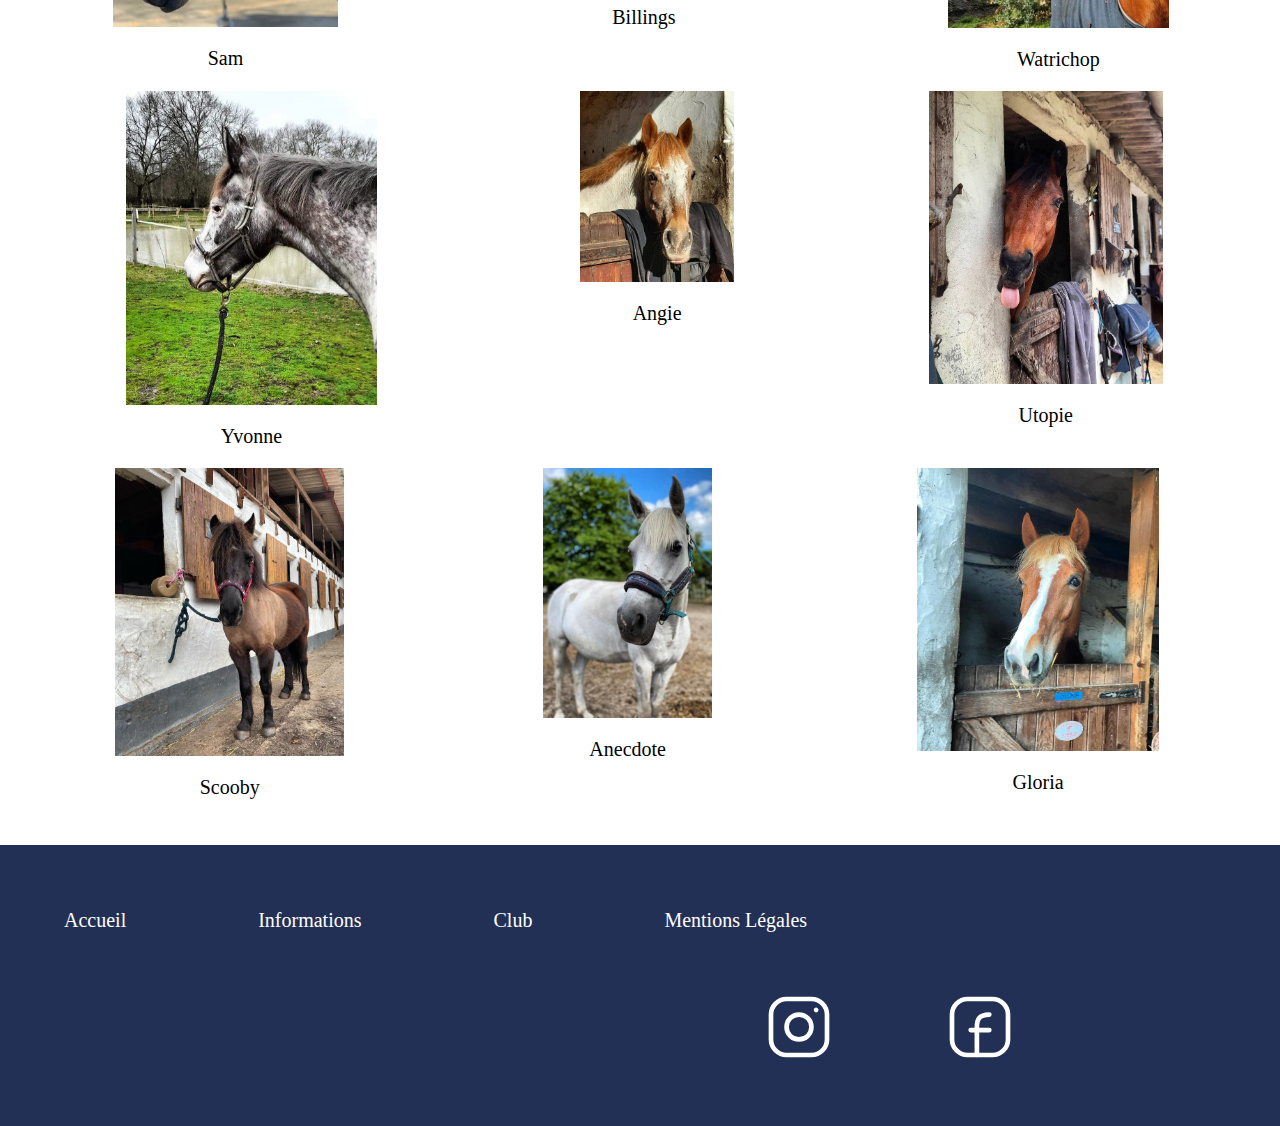
==== commit 77f8d586: "ajout photo" ====
--- a/club.html
+++ b/club.html
@@ -50,7 +50,7 @@
     <h2>Club</h2>
 
     <div class="imgbalade">
-        <img src="img/Horizontale/baladeforet.jpg" alt="Balade dans la foret"/>
+        <img src="img/Horizontale/balade_foret.jpg" alt="Balade dans la foret"/>
 
     </div>
 
@@ -80,140 +80,153 @@
     <div class="text-cours2">
         <p> Les cours </p>
     </div>
-    
-</section>
-
+</section>
+<!-- <section>
+<div class="club">
+    <div class="club-content">
+        <img src="img/Horizontale/balade_foret.jpg" alt="Image de l'entrée du club">
+        
+    </div>
+
+    <div class="club-content">
+        <p>Balade en foret</p>
+    </div>
+</div>
+
+</section> -->
 
 <!-- Présentation des poneys du club -->
 
+
 <section class="presponey">
-
     <div >
         <h2>Présentation des poneys du club</h2>
     </div>
-
-    <div class="imgEcume">
-        <img src="img/Verticale/Ecume_portrait.jpg" alt="Portrait Ecume">
-
-    </div>
-    <div class="text-Ecume">
+</section>
+<div class="poney">
+    <div class="poney-content">
+        <img src="img/Verticale/poney/Ecume.jpg" alt="Image de l'entrée du club">
         <p>Ecume</p>
     </div>
 
-    <div class="imgAnecdote">
-        <img src="img/Verticale/anecdote.jpg" alt="Portrait Anecdote">
-
-    </div>
-    <div class="text-Anecdote">
+    <div class="poney-content">
+        <img src="img/Verticale/poney/Anecdote.jpg" alt="Image de la carrière">
         <p>Anecdote</p>
     </div>
-
-    <div class="imgAubade">
-        <img src="img/Verticale/aubade.jpg" alt="Portrait Aubade">
-
-    </div>
-    <div class="text-Aubade">
+    <div class="poney-content">
+        <img src="img/Verticale/poney/Gloria.jpg" alt="Image de la carrière">
+        <p>Gloria</p>
+    </div>
+</div>
+</section>
+
+</section>
+<div class="poney">
+    <div class="poney-content">
+        <img src="img/Verticale/aubade.jpg" alt="Image de l'entrée du club">
         <p>Aubade</p>
     </div>
 
-    <div class="imgHaribo">
-        <img src="img/Verticale/haribo.jpg" alt="Portrait D'Haribo">
-
-    </div>
-    <div class="text-Haribo">
+    <div class="poney-content">
+        <img src="img/Verticale/poney/Haribo.jpg" alt="Image de la carrière">
         <p>Haribo</p>
     </div>
-
-    <div class="imgGloria">
-        <img src="img/Verticale/gloria.jpg" alt="Portrait de Gloria">
-
-    </div>
-    <div class="text-Gloria">
+    <div class="poney-content">
+        <img src="img/Verticale/aubade.jpg" alt="Image de la carrière">
+        <p>Arbalète</p>
+    </div>
+</div>
+
+
+
+</section>
+
+</section>
+<div class="poney">
+    <div class="poney-content">
+        <img src="img/Verticale/aubade.jpg" alt="Image de l'entrée du club">
+        <p>Eliz</p>
+    </div>
+
+    <div class="poney-content">
+        <img src="img/Verticale/anecdote.jpg" alt="Image de la carrière">
+        <p>Anecdote</p>
+    </div>
+    <div class="poney-content">
+        <img src="img/Verticale/gloria.jpg" alt="Image de la carrière">
         <p>Gloria</p>
     </div>
-
-    <div class="imgArbalete">
-        <img src="img/Verticale/Ecume_portrait.jpg" alt="Portrait Aubade">
-
-    </div>
-    <div class="text-Arbalete">
-        <p>Arbalète</p>
-    </div>
-
-    <div class="imgEliz">
-        <img src="img/Verticale/Ecume_portrait.jpg" alt="Portrait Aubade">
-
-    </div>
-    <div class="text-Eliz">
-        <p>Eliz</p>
-    </div>
-
-
-</section>
+</div>
+</section>
+
+</section>
+
+
+<!-- Présentation des chevaux du club -->
+
 
 <section class="preschevaux">
 
     <div >
         <h2>Présentation des chevaux du club</h2>
     </div>
-
-    <div class="imgSam">
-        <img src="img/Verticale/sam.jpg" alt="Portrait de Sam">
-
-    </div>
-    <div class="text-Sam">
+<div class="chevaux">
+    <div class="chevaux-content">
+        <img src="img/Verticale/sam.jpg" alt="Image de l'entrée du club">
         <p>Sam</p>
     </div>
 
-    <div class="imgWatrichop">
-        <img src="img/Verticale/watrichop.jpg" alt="Portrait de Watrichop">
-
-    </div>
-    <div class="text-Watrichop">
+    <div class="chevaux-content">
+        <img src="img/Verticale/billings.jpg" alt="Image de la carrière">
+        <p>Billings</p>
+    </div>
+    <div class="chevaux-content">
+        <img src="img/Verticale/watrichop.jpg" alt="Image de la carrière">
         <p>Watrichop</p>
     </div>
-
-    <div class="imgBillings">
-        <img src="img/Verticale/billings.jpg" alt="Portrait de Billings">
-
-    </div>
-    <div class="text-Billings">
-        <p>Billings</p>
-    </div>
-
-    <div class="imgYvonne">
-        <img src="img/Verticale/yvonne.jpg" alt="Portrait Ecume">
-
-    </div>
-    <div class="text-Yvonne">
+</div>
+</section>
+
+</section>
+<div class="chevaux">
+    <div class="chevaux-content">
+        <img src="img/Verticale/yvonne.jpg" alt="Image de l'entrée du club">
         <p>Yvonne</p>
     </div>
 
-    
-    <div class="imgAngie">
-        <img src="img/Verticale/angie.jpg" alt="Portrait Ecume">
-
-    </div>
-    <div class="text-Angie">
+    <div class="chevaux-content">
+        <img src="img/Verticale/angie.jpg" alt="Image de la carrière">
         <p>Angie</p>
     </div>
-
-    <div class="imgUtopie">
-        <img src="img/Verticale/Ecume_portrait.jpg" alt="Portrait Ecume">
-
-    </div>
-    <div class="text-Utopie">
+    <div class="chevaux-content">
+        <img src="img/Verticale/chevaux/Utopie.jpg" alt="Image de la carrière">
         <p>Utopie</p>
     </div>
-
-    <div class="imgScooby">
-        <img src="img/Verticale/Ecume_portrait.jpg" alt="Portrait Ecume">
-
-    </div>
-    <div class="text-Scooby">
+</div>
+</section>
+
+</section>
+<div class="chevaux">
+    <div class="chevaux-content">
+        <img src="img/Verticale/aubade.jpg" alt="Image de l'entrée du club">
         <p>Scooby</p>
     </div>
-</section>
+
+    <div class="chevaux-content">
+        <img src="img/Verticale/anecdote.jpg" alt="Image de la carrière">
+        <p>Anecdote</p>
+    </div>
+    <div class="chevaux-content">
+        <img src="img/Verticale/gloria.jpg" alt="Image de la carrière">
+        <p>Gloria</p>
+    </div>
+</div>
+</section>
+
+</section>
+
+
+
 <div class="clubfooter">
 <section class="footer">
 
--- a/index.css
+++ b/index.css
@@ -70,15 +70,15 @@
     font-family: 'Lateef-Regular';
 }
 
-.competance{
+.infrastructure{
     display: flex;
     justify-content: space-around;
     flex-wrap: wrap;
 }
-.competance img{
+.infrastructure img{
 width: 70%;
 }
-.competance-content{
+.infrastructure-content{
     display: flex;
     align-items: center;
     flex-direction: column;
--- a/CSS/club.css
+++ b/CSS/club.css
@@ -2,7 +2,7 @@
 /* Section club */
 
 .club2 {
-    padding-top: 10%;
+    padding-top: 5%;
 }
 
 /* Section balade en forêt */
@@ -20,25 +20,26 @@
 }
 
 .text-balade {
-    padding-left: 60%;
-    padding-right: 15%;
-    padding-top: 12%;
+    margin-left: 60%;
+    margin-right: 5%;
+    margin-top: 16%;
     font-family: 'Lateef-Regular';
 }
 
 /* Images et textes sur les stages */
 
 .imgstage img {
-    padding-left: 60%;
-    padding-top: 20%;
+    margin-left: 55%;
+    margin-top: 10%;
+    margin-right: 10%;
     position: absolute;
     max-width: 40%;
     max-height:40% ;
 }
 .text-stage2 {
-    padding-left: 20%;
-    padding-right: 50%;
-    padding-top: 25%;
+    margin-left: 20%;
+    margin-right: 50%;
+    margin-top: 20%;
 }
 
 /* Image et texte sur les saisons en concours */
@@ -52,264 +53,86 @@
 }
 
 .text-concours {
-    padding-left: 60%;
-    padding-right: 15%;
-    padding-top: 15%;
+    margin-left: 60%;
+    margin-right: 5%;
+    margin-top: 20%;
+    font-family: 'Lateef-Regular';
 }
 
 /*  section sur les textes et images sur les cours tt au longs de l'année */
 
 .imgcours img {
-    padding-left: 60%;
-    padding-top: 20%;
+    margin-left: 55%;
+    margin-top: 10%;
+    margin-right: 10%;
     position: absolute;
     max-width: 40%;
     max-height:40% ;
 }
 .text-cours2 {
-    padding-left: 20%;
-    padding-right: 50%;
-    padding-top: 25%;
+    margin-left: 20%;
+    margin-right: 5%;
+    margin-top: 20%;
 }
 
+
+
+ /* Essaie  */
+
+.poney{
+    display: flex;
+    justify-content: space-around;
+    /* flex-wrap: wrap; */
+}
+.poney img{
+width: 50%;
+}
+.poney-content{
+    display: flex;
+    align-items: center;
+    flex-direction: column;
+}
 /* Section sur la présentation des poneys du club */
 
 .presponey h2 {
-    padding-top: 20%;
+    padding-top: 15%;
 }
-
-/* Portrait d'Ecume */
-.imgEcume img {
-    max-width: 15%;
-    max-width: 15%;
-    position: absolute;
-    padding-left: 10%;
-}
-.text-Ecume p {
-    padding-left: 15%;
-    padding-top: 25%;
-    position: absolute;
-    font-family: 'Lateef-Regular';
-    font-size: 20px;
-}
-
-
-/* Portrait d'Anecdote */
-
-.imgAnecdote img {
-    max-width: 15%;
-    max-width: 15%;
-    position: absolute;
-    padding-left: 35%;
-}
-.text-Anecdote p {
-    padding-left: 40%;
-    padding-top: 25%;
-    position: absolute;
-}
-
-
-/* Portrait d'aubade */
-
-
-.imgAubade img {
-    max-width: 15%;
-    max-width: 15%;
-    position: absolute;
-    padding-left: 60%;
-}
-.text-Aubade p {
-    padding-left: 65%;
-    padding-top: 25%;
-    position: absolute;
-}
-
-/* Portrait d'Haribo */
-
-.imgHaribo img {
-    max-width: 15%;
-    max-width: 15%;
-    position: absolute;
-    padding-left: 10%;
-    padding-top: 35%;
-}
-.text-Haribo p {
-    padding-left: 15%;
-    padding-top: 60%;
-    position: absolute;
-    font-family: 'Lateef-Regular';
-    font-size: 20px;
-}
-
-/* Portrait de Gloria */
-
-.imgGloria img {
-    max-width: 15%;
-    max-width: 15%;
-    position: absolute;
-    padding-left: 35%;
-    padding-top: 35%;
-}
-.text-Gloria p {
-    padding-left: 40%;
-    padding-top: 60%;
-    position: absolute;
-}
-
-/* Portrait d'Arbalète */
-
-.imgArbalete img {
-    max-width: 15%;
-    max-width: 15%;
-    position: absolute;
-    padding-left: 60%;
-    padding-top: 35%;
-}
-.text-Arbalete p {
-    padding-left: 65%;
-    padding-top: 60%;
-    position: absolute;
-}
-
-/* Portrait d'Eliz */
-
-.imgEliz img {
-    max-width: 15%;
-    max-width: 15%;
-    position: absolute;
-    padding-left: 10%;
-    padding-top: 70%;
-}
-.text-Eliz p {
-    padding-left: 15%;
-    padding-top: 95%;
-    position: absolute;
-    font-family: 'Lateef-Regular';
-    font-size: 20px;
-}
-
 
 /* section présentation des chevaux */
 
 
-.preschevaux h2 {
+/* .preschevaux h2 {
     padding-top: 110%;
+} */
+
+
+.chevaux{
+    display: flex;
+    justify-content: space-around;
+    /* flex-wrap: wrap; */
+}
+.chevaux img{
+width: 50%;
+}
+.chevaux-content{
+    display: flex;
+    align-items: center;
+    flex-direction: column;
 }
 
-/* Portrait de Sam */
-.imgSam img {
-    max-width: 15%;
-    max-width: 15%;
-    position: absolute;
-    padding-left: 10%;
-}
-.text-Sam p {
-    padding-left: 15%;
-    padding-top: 25%;
-    position: absolute;
-    font-family: 'Lateef-Regular';
-    font-size: 20px;
-}
 
-/* Portrait de Watrichop */
-
-.imgWatrichop img {
-    max-width: 15%;
-    max-width: 15%;
-    position: absolute;
-    padding-left: 35%;
-}
-.text-Watrichop p {
-    padding-left: 40%;
-    padding-top: 25%;
-    position: absolute;
-}
-
-/* Portrait de Billings */
-
-.imgBillings img {
-    max-width: 15%;
-    max-width: 15%;
-    position: absolute;
-    padding-left: 60%;
-}
-.text-Billings p {
-    padding-left: 65%;
-    padding-top: 25%;
-    position: absolute;
-}
-
-/* Portrait d'Yvonne */
-
-.imgYvonne img {
-    max-width: 15%;
-    max-width: 15%;
-    position: absolute;
-    padding-left: 10%;
-    padding-top: 35%;
-}
-.text-Yvonne p {
-    padding-left: 15%;
-    padding-top: 60%;
-    position: absolute;
-    font-family: 'Lateef-Regular';
-    font-size: 20px;
-}
-
-/* Portrait de Angie */
-
-.imgAngie img {
-    max-width: 15%;
-    max-width: 15%;
-    position: absolute;
-    padding-left: 35%;
-    padding-top: 35%;
-}
-.text-Angie p {
-    padding-left: 40%;
-    padding-top: 60%;
-    position: absolute;
-}
-
-/* Portrait d'Utopie */
-
-.imgUtopie img {
-    max-width: 15%;
-    max-width: 15%;
-    position: absolute;
-    padding-left: 60%;
-    padding-top: 35%;
-}
-.text-Utopie p {
-    padding-left: 65%;
-    padding-top: 60%;
-    position: absolute;
-}
-
-/* Portrait de Scooby */
-
-.imgScooby img {
-    max-width: 15%;
-    max-width: 15%;
-    position: absolute;
-    padding-left: 10%;
-    padding-top: 70%;
-}
-.text-Scooby p {
-    padding-left: 15%;
-    padding-top: 95%;
-    position: absolute;
-    font-family: 'Lateef-Regular';
-    font-size: 20px;
-}
 .clubfooter{
-    padding-top: 100%;
+    padding-top: 2%;
 }
 
 
 /* Responsive mobile */
 
 @media (max-width: 767px) {
+
+    p{
+        font-size: 18px;
+    }
 
     .presponey p {
         font-size: 16px;
@@ -323,7 +146,6 @@
         font-size: 16px;
     }
     .preschevaux h2{
-        padding-top: 110%;
         padding-bottom: 7%;
     }
 }
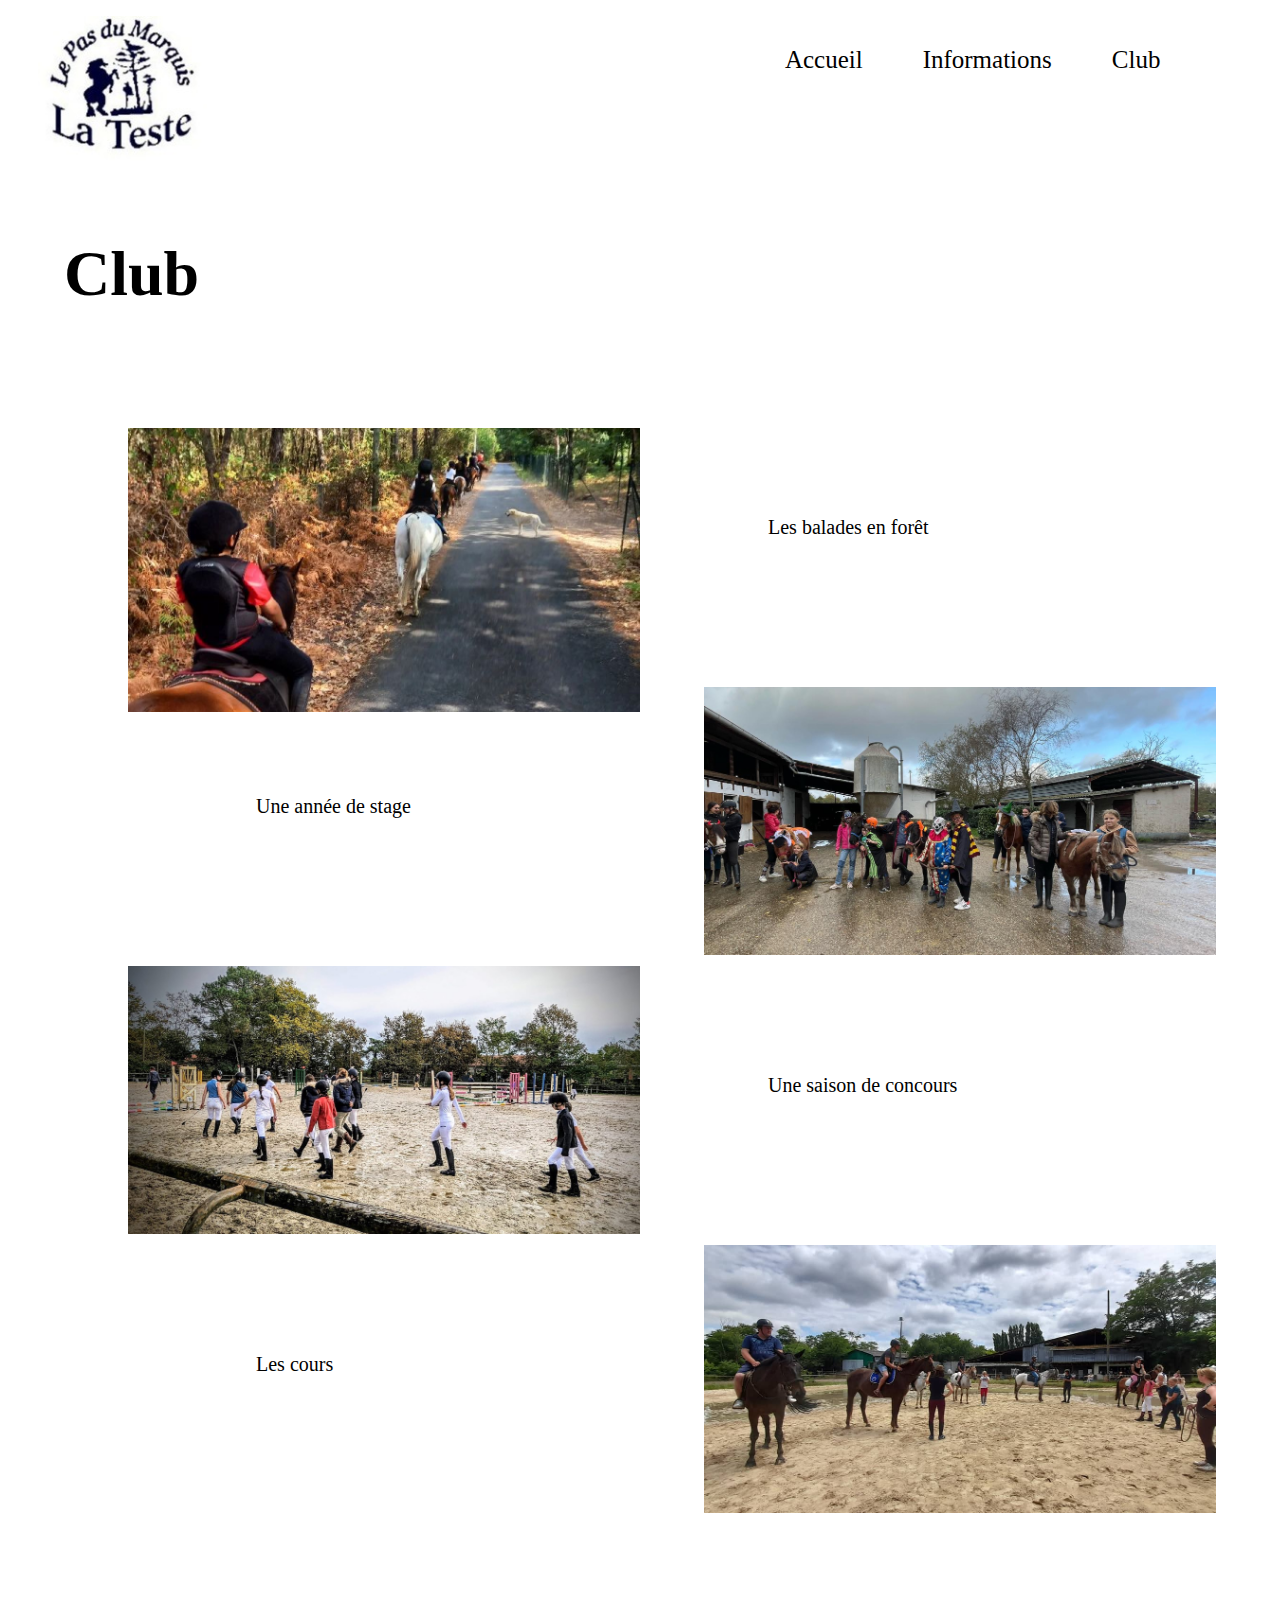
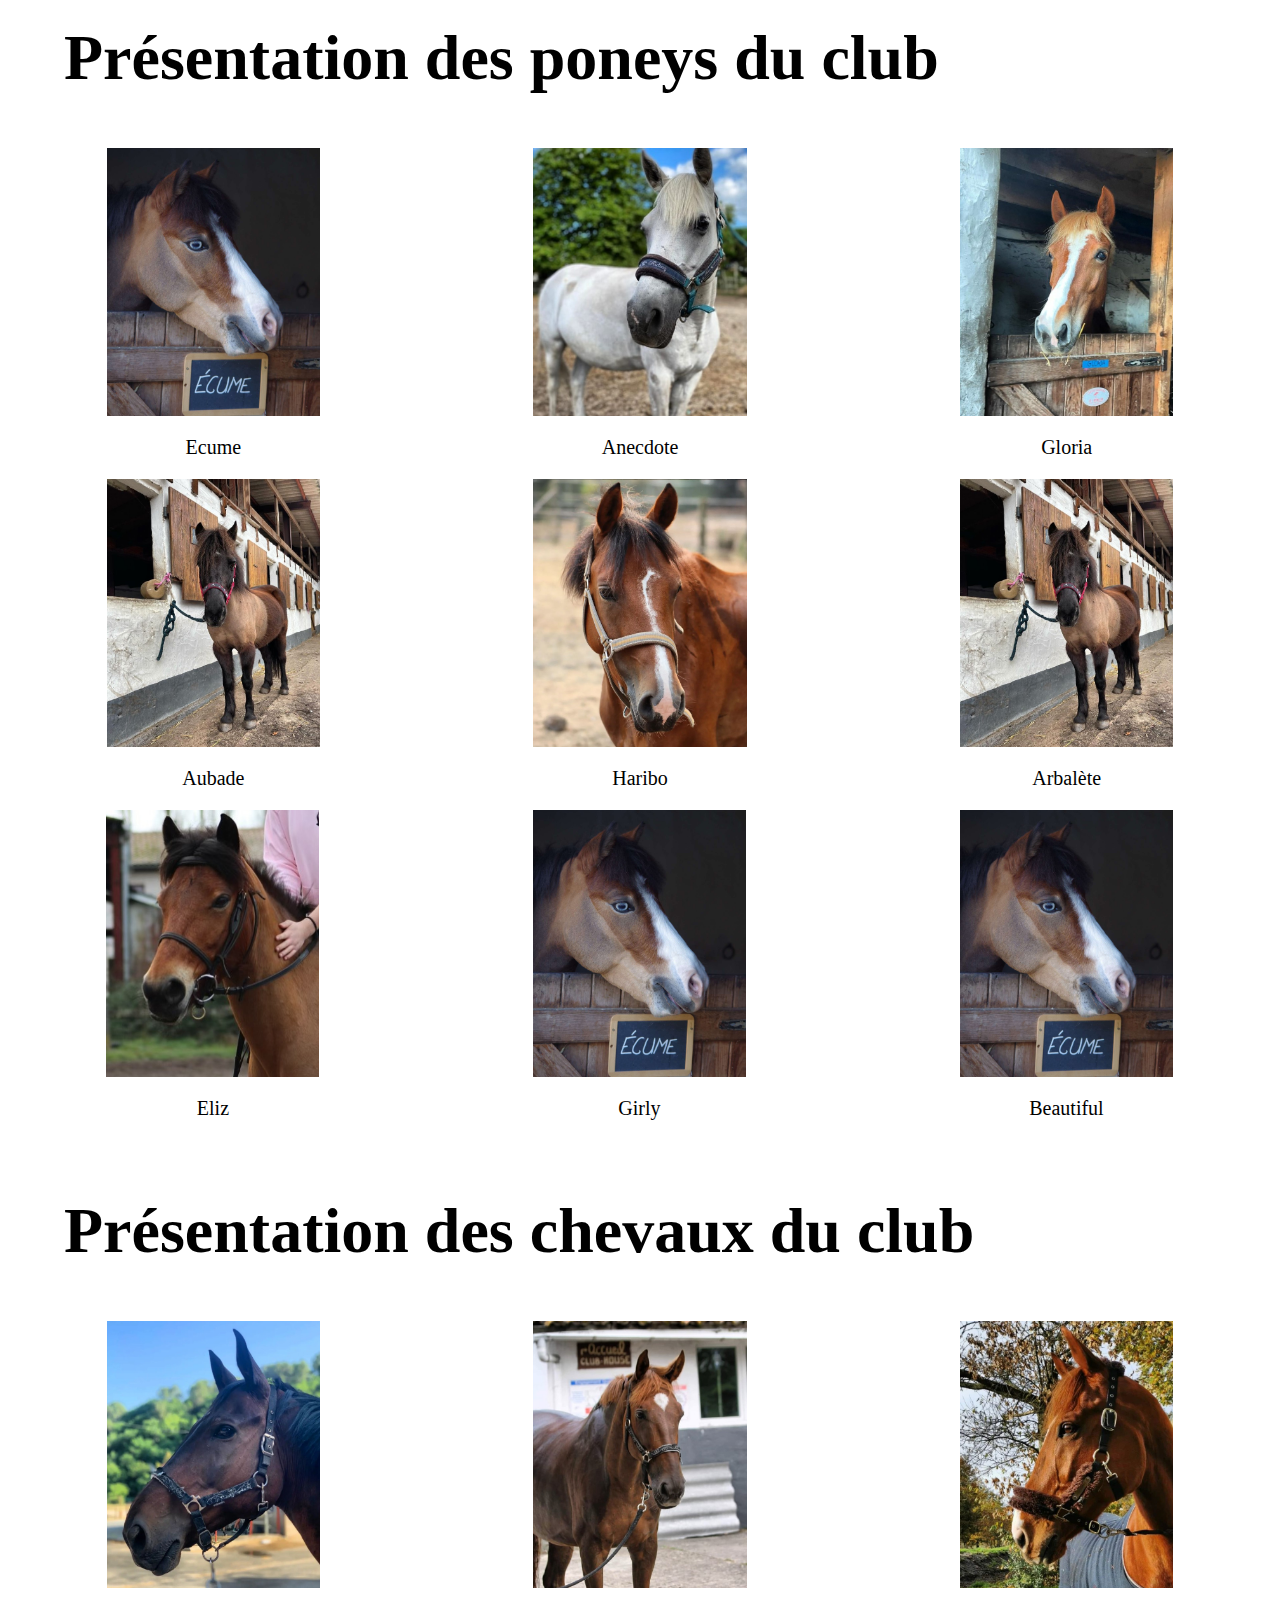
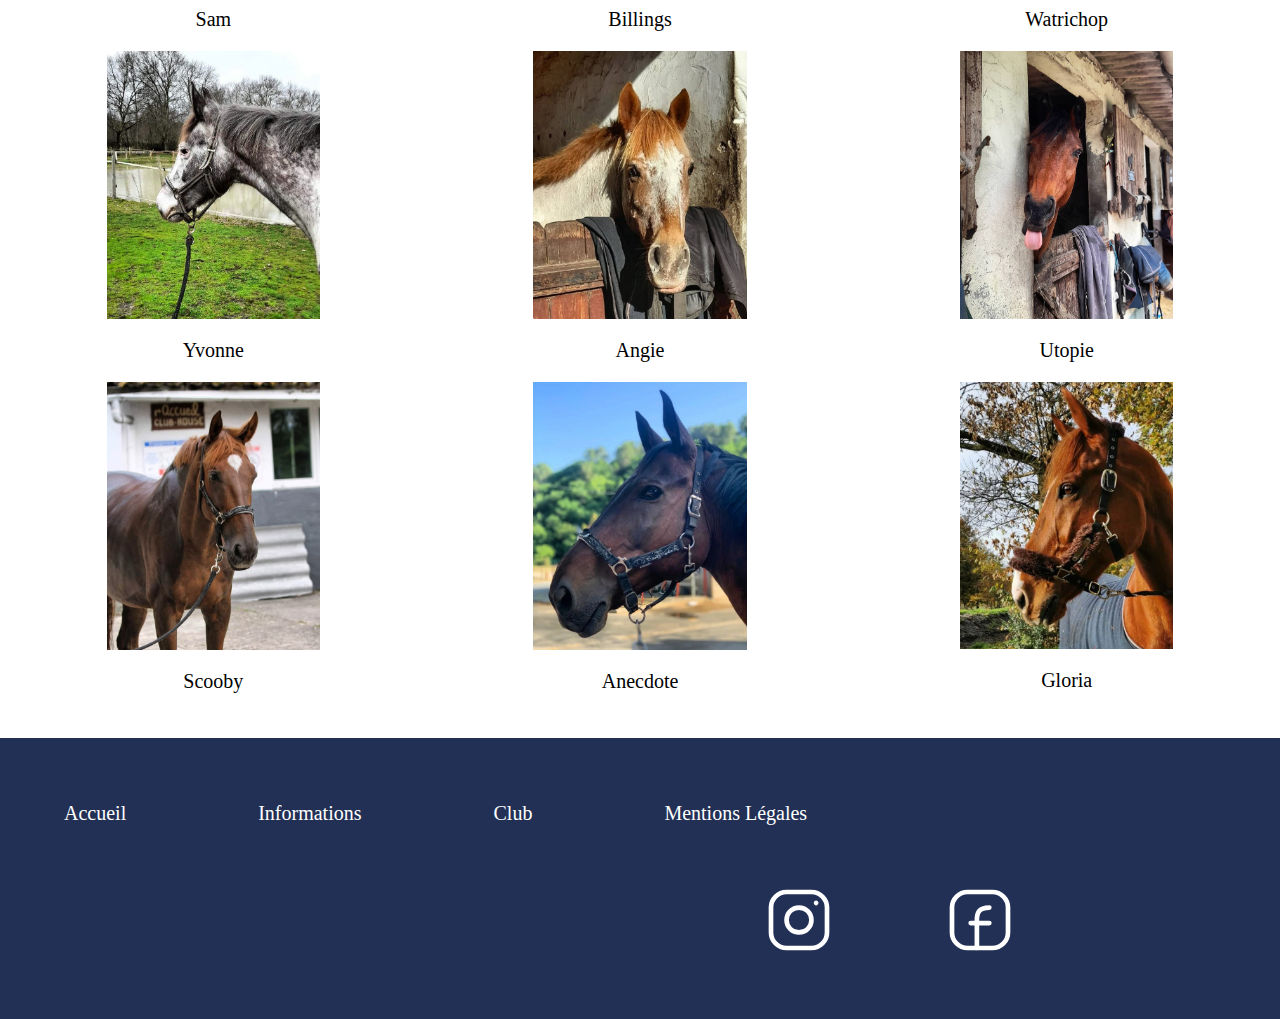
==== commit 278b5889: "ajout poney photo" ====
--- a/club.html
+++ b/club.html
@@ -123,7 +123,7 @@
 </section>
 <div class="poney">
     <div class="poney-content">
-        <img src="img/Verticale/aubade.jpg" alt="Image de l'entrée du club">
+        <img src="img/Verticale/poney/aubade.jpg" alt="Image de l'entrée du club">
         <p>Aubade</p>
     </div>
 
@@ -132,7 +132,7 @@
         <p>Haribo</p>
     </div>
     <div class="poney-content">
-        <img src="img/Verticale/aubade.jpg" alt="Image de la carrière">
+        <img src="img/Verticale/poney/aubade.jpg" alt="Image de la carrière">
         <p>Arbalète</p>
     </div>
 </div>
@@ -144,17 +144,17 @@
 </section>
 <div class="poney">
     <div class="poney-content">
-        <img src="img/Verticale/aubade.jpg" alt="Image de l'entrée du club">
+        <img src="img/Verticale/poney/eliz.jpg" alt="Image de l'entrée du club">
         <p>Eliz</p>
     </div>
 
     <div class="poney-content">
-        <img src="img/Verticale/anecdote.jpg" alt="Image de la carrière">
-        <p>Anecdote</p>
-    </div>
-    <div class="poney-content">
-        <img src="img/Verticale/gloria.jpg" alt="Image de la carrière">
-        <p>Gloria</p>
+        <img src="img/Verticale/poney/Ecume.jpg" alt="Image de la carrière">
+        <p>Girly</p>
+    </div>
+    <div class="poney-content">
+        <img src="img/Verticale/poney/Ecume.jpg" alt="Image de la carrière">
+        <p>Beautiful</p>
     </div>
 </div>
 </section>
@@ -172,16 +172,16 @@
     </div>
 <div class="chevaux">
     <div class="chevaux-content">
-        <img src="img/Verticale/sam.jpg" alt="Image de l'entrée du club">
+        <img src="img/Verticale/chevaux/sam.jpg" alt="Image de l'entrée du club">
         <p>Sam</p>
     </div>
 
     <div class="chevaux-content">
-        <img src="img/Verticale/billings.jpg" alt="Image de la carrière">
+        <img src="img/Verticale/chevaux/billings.jpg" alt="Image de la carrière">
         <p>Billings</p>
     </div>
     <div class="chevaux-content">
-        <img src="img/Verticale/watrichop.jpg" alt="Image de la carrière">
+        <img src="img/Verticale/chevaux/watrichop.jpg" alt="Image de la carrière">
         <p>Watrichop</p>
     </div>
 </div>
@@ -190,12 +190,12 @@
 </section>
 <div class="chevaux">
     <div class="chevaux-content">
-        <img src="img/Verticale/yvonne.jpg" alt="Image de l'entrée du club">
+        <img src="img/Verticale/chevaux/yvonne.jpg" alt="Image de l'entrée du club">
         <p>Yvonne</p>
     </div>
 
     <div class="chevaux-content">
-        <img src="img/Verticale/angie.jpg" alt="Image de la carrière">
+        <img src="img/Verticale/chevaux/angie.jpg" alt="Image de la carrière">
         <p>Angie</p>
     </div>
     <div class="chevaux-content">
@@ -208,16 +208,16 @@
 </section>
 <div class="chevaux">
     <div class="chevaux-content">
-        <img src="img/Verticale/aubade.jpg" alt="Image de l'entrée du club">
+        <img src="img/Verticale/chevaux/billings.jpg" alt="Image de l'entrée du club">
         <p>Scooby</p>
     </div>
 
     <div class="chevaux-content">
-        <img src="img/Verticale/anecdote.jpg" alt="Image de la carrière">
+        <img src="img/Verticale/chevaux/sam.jpg" alt="Image de la carrière">
         <p>Anecdote</p>
     </div>
     <div class="chevaux-content">
-        <img src="img/Verticale/gloria.jpg" alt="Image de la carrière">
+        <img src="img/Verticale/chevaux/watrichop.jpg" alt="Image de la carrière">
         <p>Gloria</p>
     </div>
 </div>
--- a/index.css
+++ b/index.css
@@ -4,23 +4,31 @@
     }
 /* Section page d'acceuil */
 
-/* Mise en forme des images */
-.Image_accueil1, .Image_accueil2 {
-    padding-left: 5%;
-}
-.Image_accueil1{
-    padding-top: 10%;
-}
-.couverture1, .couverture2, .couverture4, .couverture5 {
-    padding-right: 7%;
-}
+.accueil-couverture {
+    margin-top: 15%;
+}
+.accueil{
+    display: flex;
+    justify-content: space-around;
+    /* flex-wrap: wrap; */
+}
+
+.accueil img{
+width: 100%;
+}
+.accueil-content{
+    display: flex;
+    align-items: center;
+    flex-direction: column;
+}
+
+
 /* La mise en forme du titre */
 .titre {
-    font-size: 97px;
+    font-size: 100px;
     color: #223055;
     font-family: 'HermeneusOne';
-    padding-left: 2%;
-    margin: none;
+    text-align: center;
 }
 
 /* Section page de présentation du club */
@@ -36,9 +44,10 @@
 /* Placement de l'image */
 
 .imgPresentation{
-    max-width: 50%;
-    max-height: 50%;
-    padding-left: 5%;
+
+    max-width: 80%;
+    max-height: 80%;
+    margin-left: 5%;
     position: absolute;
 }
 
@@ -192,60 +201,14 @@
 
     /* Images pages d'accueil */
 
-    .couverture1, .couverture2, .couverture4, .couverture5 {
-        padding-right: 15%;
-    }
-    .Image_accueil1, .Image_accueil2 {
-        padding-left: 7%;
-    }
-    .couverture1 {
-
-        max-width: 20%;
-        max-height: 20%;
-        
-    
-       }
-        
-       .couverture2 {
-    
-        max-width: 20%;
-        max-height: 20%;
-    
-       }
-       .couverture3 {
-    
-        max-width: 20%;
-        max-height: 20%;
-    
-       }
-       .Image_accueil1 {
-        padding-top: 20%;
-       }
-    
-       .titre {
+
+    
+.titre {
         font-size: 70px;
         text-align: center;
-       }
-    
-       .couverture4 {
-    
-        max-width: 20%;
-        max-height: 20%;
-    
-       }
-        
-       .couverture5 {
-    
-        max-width: 20%;
-        max-height: 20%;
-    
-       }
-       .couverture6 {
-    
-        max-width: 20%;
-        max-height: 20%;
-    
-       }
+}
+    
+
 
 /* présentation du club */
 
@@ -267,7 +230,7 @@
 
 .imgclub1 img {
     padding-top: 5%;
-   max-width: 25%;
+    max-width: 25%;
     max-height: 25%;
     padding-left: 10%;
     position: absolute;
@@ -285,66 +248,22 @@
     padding-top: 7%;
     position: absolute;
 }
- }
+}
 
 @media (max-width: 1350px) {
 
     /* Images pages d'accueil */
 
-    .couverture1, .couverture2, .couverture4, .couverture5 {
-        padding-right: 15%;
-    }
-    .Image_accueil1, .Image_accueil2 {
-        padding-left: 7%;
-    }
-    .couverture1 {
-
-        max-width: 20%;
-        max-height: 20%;
-        
-    
-       }
-        
-       .couverture2 {
-    
-        max-width: 20%;
-        max-height: 20%;
-    
-       }
-       .couverture3 {
-    
-        max-width: 20%;
-        max-height: 20%;
-    
-       }
-       .Image_accueil1 {
-        padding-top: 20%;
-       }
-    
-       .titre {
+    .accueil img{
+        width: 80%;
+        }
+
+    
+.titre {
         font-size: 70px;
         text-align: center;
-       }
-    
-       .couverture4 {
-    
-        max-width: 20%;
-        max-height: 20%;
-    
-       }
-        
-       .couverture5 {
-    
-        max-width: 20%;
-        max-height: 20%;
-    
-       }
-       .couverture6 {
-    
-        max-width: 20%;
-        max-height: 20%;
-    
-       }
+}
+
 
 /* présentation du club */
 
@@ -366,7 +285,7 @@
 
 .imgclub1 img {
     padding-top: 5%;
-   max-width: 25%;
+    max-width: 25%;
     max-height: 25%;
     padding-left: 10%;
     position: absolute;
@@ -391,62 +310,26 @@
 
 @media (max-width: 1024px) {
 
+
+    .accueil img{
+        width: 80%;
+        }
     /* Image accueil */
 
-   .couverture1 {
-
-    max-width: 20%;
-    max-height: 20%;
-
-   }
-    
-   .couverture2 {
-
-    max-width: 20%;
-    max-height: 20%;
-
-   }
-   .couverture3 {
-
-    max-width: 20%;
-    max-height: 20%;
-
-   }
-   .Image_accueil1 {
-    padding-top: 20%;
-   }
-
-   .titre {
-    font-size: 60px;
-   }
-
-   .couverture4 {
-
-    max-width: 20%;
-    max-height: 20%;
-
-   }
-    
-   .couverture5 {
-
-    max-width: 20%;
-    max-height: 20%;
-
-   }
-   .couverture6 {
-
-    max-width: 20%;
-    max-height: 20%;
-
-   }
+
+.titre {
+    font-size: 50px;
+}
+
+}
 
    /* Présentation du club */
 
-   .titrePage h2 {
+.titrePage h2 {
     padding-left: 5%;
-   }
-
-   .imgPresentation {
+}
+
+.imgPresentation {
     max-width: 30%;
     max-height: 30%;
     padding-left: 5%;
@@ -483,7 +366,7 @@
 
 .imgclub1 img {
     padding-top: 5%;
-   max-width: 25%;
+    max-width: 25%;
     max-height: 25%;
     padding-left: 10%;
     position: absolute;
@@ -535,62 +418,21 @@
     
     
 
- }
 
 /* Version tablette */
 
- @media (max-width: 767px) {
+@media (max-width: 767px) {
 
     /* Pages d'accueil */
 
-    .couverture1 {
-
-        max-width: 17%;
-        max-height: 17%;
-    
-       }
-        
-       .couverture2 {
-    
-        max-width: 17%;
-        max-height: 17%;
-    
-       }
-       .couverture3 {
-    
-        max-width: 17%;
-        max-height: 17%;
-    
-       }
-       .Image_accueil1 {
-        padding-top: 20%;
-       }
-    
-       .titre {
-        font-size: 37px;
+
+
+.titre {
+        font-size: 35px;
         padding-left: 3%;
         padding-right: 3%;
-       }
-    
-       .couverture4 {
-    
-        max-width: 17%;
-        max-height: 17%;
-    
-       }
-        
-       .couverture5 {
-    
-        max-width: 17%;
-        max-height: 17%;
-    
-       }
-       .couverture6 {
-    
-        max-width: 17%;
-        max-height: 17%;
-    
-       }
+}
+    
          /* Présentation du club */
 
    .titrePage h2 {
@@ -631,7 +473,7 @@
 
 .imgclub1 img {
     
-   max-width: 30%;
+    max-width: 30%;
     max-height: 30%;
     padding-left: 30%;
     position: absolute;
@@ -644,14 +486,14 @@
 }
 
 .text-stage  {
-   
+
     padding-top: 60%;
     flex: 1;
     padding-left: 40px;
     box-sizing: border-box;
     
 
-   
+
 }
 
 /* Images et textes sur les cours */
@@ -688,7 +530,7 @@
 }
 
 .text-discipline {
-   padding-top: 70%;
+    padding-top: 70%;
     flex: 1;
     padding-left: 40px;
     box-sizing: border-box;
@@ -731,7 +573,7 @@
     
 
 
- }
+}
 
 /* Version mobile */
 
@@ -739,62 +581,14 @@
 
     /* Pages d'accueil */
 
-    .couverture1 {
-
-        max-width: 35%;
-        max-height: 35%;
-            
-       }
-        
-       .couverture2 {
-    
-        max-width: 35%;
-        max-height: 35%;
-        padding-right: 0%;
-        padding-left: 10%;
-        
-        
-    
-       }
-       .couverture3 {
-    
-        opacity: 0%;
-    
-       }
-       .Image_accueil1 {
-        padding-top: none;
-        padding-bottom: none;
-       }
-     
-    
-       .titre {
-        font-size: 30px;
-        padding-left: 5%;
-        padding-right: 5%;
+.titre {
+        font-size: 28px;
+        margin-left: 2%;
+        margin-right: 2%;
         text-align: center;
         padding-top: none;
-       }
-    
-       .couverture4 {
-    
-        max-width: 35%;
-        max-height: 35%;
-    
-       }
-        
-       .couverture5 {
-    
-        max-width: 37%;
-        max-height: 37%;
-        padding-right: 0%;
-        padding-left: 10%;
-    
-       }
-       .couverture6 {
-    
-        opacity: 0;
-    
-       }
+}
+    
 
     /* Présentation du club */
 
